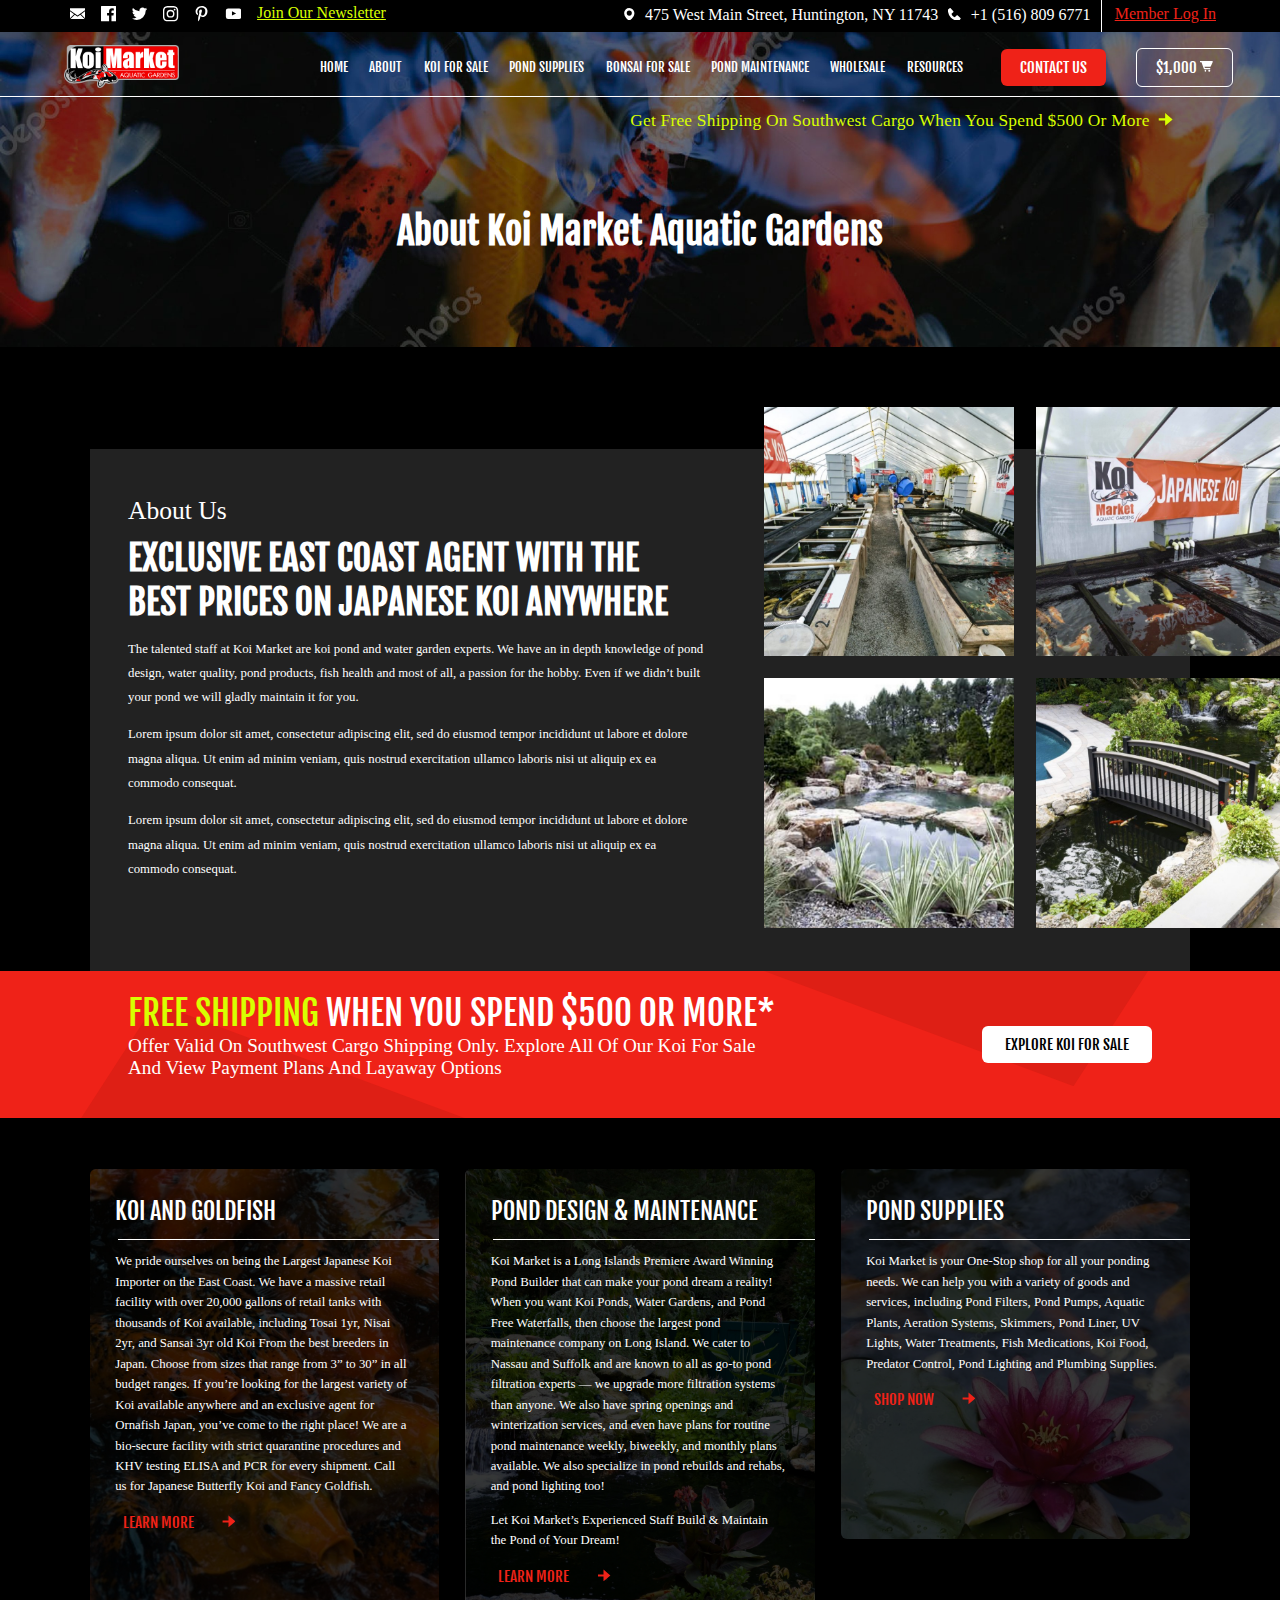
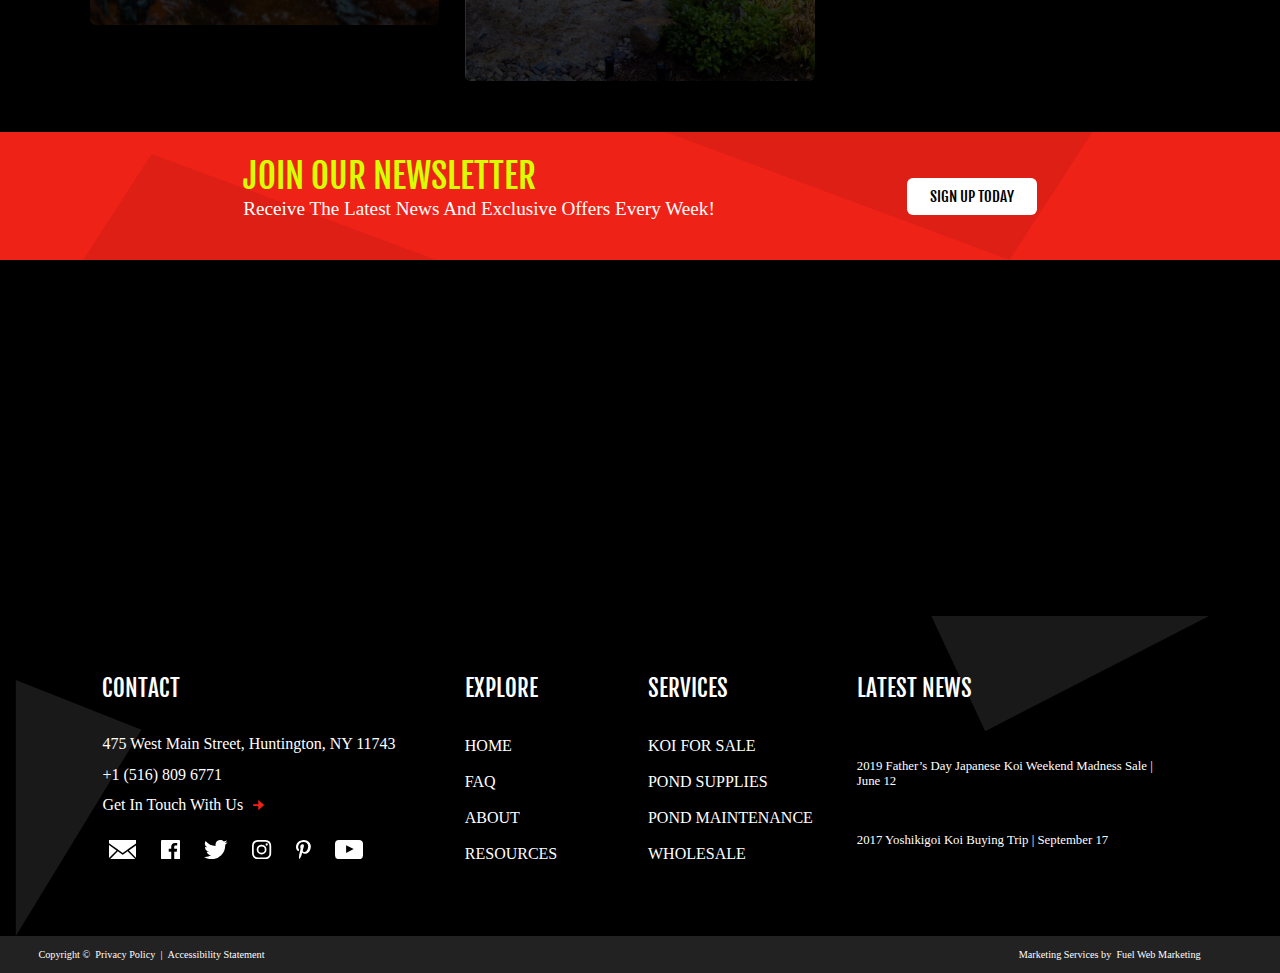
==== about.html @ 2dd3dc2b "internal updates" ====
<!DOCTYPE html>
<html lang="en">
<head>
    <link rel="preload" as="image" href="assets/images/titlebar-bg.jpg">
    <link rel="stylesheet" href="internal.css">
    <link rel="stylesheet" href="mobilestyles.css">
</head>
<nav class="mobile-nav">
        <a class="logo-left" href="/">
            <picture>
                <img src="/assets/images/logo.png" alt="Koi Market Logo" />
            </picture>
        </a>
        <div class="pull-right">
            <div class="phone">
                <a href="https://www.google.com/maps/place/Koi+Market+Aquatic+Gardens/@40.8718412,-73.4399225,15z/data=!4m2!3m1!1s0x0:0xfa8776bf7c275ee2?sa=X&ved=2ahUKEwjrl4WItu72AhVqrHIEHX--A7IQ_BJ6BAg2EAU"
                    aria-label="Click for directions">
                    <svg aria-hidden="true" data-prefix="fas" data-icon="map-marked" role="img"
                        xmlns="http://www.w3.org/2000/svg" viewBox="0 0 576 512"
                        style="width:7vw;position:relative;top:.5vw;right:1vw;">
                        <path fill="#fff"
                            d="M288 0c-69.59 0-126 56.41-126 126 0 56.26 82.35 158.8 113.9 196.02 6.39 7.54 17.82 7.54 24.2 0C331.65 284.8 414 182.26 414 126 414 56.41 357.59 0 288 0zM20.12 215.95A32.006 32.006 0 0 0 0 245.66v250.32c0 11.32 11.43 19.06 21.94 14.86L160 448V214.92c-8.84-15.98-16.07-31.54-21.25-46.42L20.12 215.95zM288 359.67c-14.07 0-27.38-6.18-36.51-16.96-19.66-23.2-40.57-49.62-59.49-76.72v182l192 64V266c-18.92 27.09-39.82 53.52-59.49 76.72-9.13 10.77-22.44 16.95-36.51 16.95zm266.06-198.51L416 224v288l139.88-55.95A31.996 31.996 0 0 0 576 426.34V176.02c0-11.32-11.43-19.06-21.94-14.86z"
                            class=""></path>
                    </svg>
                </a>
            </div>
            <div class="phone">
                <a href="mailto:sales@koimarket.com" style="padding-bottom:0;" aria-label="Email us today">
                    <svg aria-hidden="true" data-prefix="fas" data-icon="envelope" role="img"
                        xmlns="http://www.w3.org/2000/svg" viewBox="0 0 512 512"
                        style="width:8vw;position:relative;right:2vw;">
                        <path fill="#fff"
                            d="M502.3 190.8c3.9-3.1 9.7-.2 9.7 4.7V400c0 26.5-21.5 48-48 48H48c-26.5 0-48-21.5-48-48V195.6c0-5 5.7-7.8 9.7-4.7 22.4 17.4 52.1 39.5 154.1 113.6 21.1 15.4 56.7 47.8 92.2 47.6 35.7.3 72-32.8 92.3-47.6 102-74.1 131.6-96.3 154-113.7zM256 320c23.2.4 56.6-29.2 73.4-41.4 132.7-96.3 142.8-104.7 173.4-128.7 5.8-4.5 9.2-11.5 9.2-18.9v-19c0-26.5-21.5-48-48-48H48C21.5 64 0 85.5 0 112v19c0 7.4 3.4 14.3 9.2 18.9 30.6 23.9 40.7 32.4 173.4 128.7 16.8 12.2 50.2 41.8 73.4 41.4z"
                            class=""></path>
                    </svg>
                </a>
            </div>
            <div class="phone">
                <a href="tel:+1-516-809-6771" aria-label="Call Us Today">
                    <svg aria-hidden="true" data-prefix="fas" data-icon="phone" role="img"
                        xmlns="http://www.w3.org/2000/svg" viewBox="0 0 512 512" style="margin-top:1vw;width:6vw;">
                        <path fill="#fff"
                            d="M493.4 24.6l-104-24c-11.3-2.6-22.9 3.3-27.5 13.9l-48 112c-4.2 9.8-1.4 21.3 6.9 28l60.6 49.6c-36 76.7-98.9 140.5-177.2 177.2l-49.6-60.6c-6.8-8.3-18.2-11.1-28-6.9l-112 48C3.9 366.5-2 378.1.6 389.4l24 104C27.1 504.2 36.7 512 48 512c256.1 0 464-207.5 464-464 0-11.2-7.7-20.9-18.6-23.4z"
                            class=""></path>
                    </svg>
                </a>
            </div>
            <div onclick="mobileNav()" class="mobile-nav-btn">
                <div class="nav-dot" style="opacity:1;"></div>
                <div class="nav-dot" style="opacity:1;"></div>
                <div class="nav-dot" style="opacity:1;"></div>
                <svg aria-hidden="true" data-prefix="fas" data-icon="times" role="img" xmlns="http://www.w3.org/2000/svg"
                    viewBox="0 0 352 512" class="mobile-dotnav-close" style="opacity:0;">
                    <path fill="#fff"
                        d="M242.72 256l100.07-100.07c12.28-12.28 12.28-32.19 0-44.48l-22.24-22.24c-12.28-12.28-32.19-12.28-44.48 0L176 189.28 75.93 89.21c-12.28-12.28-32.19-12.28-44.48 0L9.21 111.45c-12.28 12.28-12.28 32.19 0 44.48L109.28 256 9.21 356.07c-12.28 12.28-12.28 32.19 0 44.48l22.24 22.24c12.28 12.28 32.2 12.28 44.48 0L176 322.72l100.07 100.07c12.28 12.28 32.2 12.28 44.48 0l22.24-22.24c12.28-12.28 12.28-32.19 0-44.48L242.72 256z">
                    </path>
                </svg>
            </div>
        </div>
        <div class="mobile-nav-screen" onclick="bodyFunctions()" style="display:none;"></div>
        <div class="mobile-nav" style="top: -220vw;">
            <a href="/">Home</a>
            <a href="/about/">About</a>
            <a href="/shop/">Koi For Sale</a>
            <a href="/pond/">Pond Supplies</a>
            <a href="/bonsai/">Bonsai For Sale</a>
            <a href="/pond/">Pond Maintenance</a>
            <a href="/wholesale/">Wholesale</a>
            <a href="/resources/">Resources</a>
            <a href="/contact/" style="border-bottom:0;">Contact</a>
        </div>
</nav>
<nav class="desktop-nav">
<div class="top-bar">
    <div class="left">
        <a href="mailto:sales@koimarket.com" aria-label="Email Us">
            <svg id="Group_19" data-name="Group 19" xmlns="http://www.w3.org/2000/svg" xmlns:xlink="http://www.w3.org/1999/xlink" viewBox="0 0 24.527 17.154">
                <path id="Path_109" data-name="Path 109" d="M53.45,18.476,60.2,25.317V13.7Z" transform="translate(-35.674 -9.144)"
                     />
                <path id="Path_110" data-name="Path 110" d="M0,25.316l6.748-6.841L0,13.7Z" transform="translate(0 -9.144)"
                     />
                <g id="Group_18" data-name="Group 18">
                    <g id="Group_17" data-name="Group 17" clip-path="url(#clip-path)">
                        <path id="Path_111" data-name="Path 111"
                            d="M14.56,33.307a.666.666,0,0,1-.788,0L9.777,30.48,2.85,37.5H25.464L18.55,30.48Z"
                            transform="translate(-1.902 -20.343)" />
                        <path id="Path_112" data-name="Path 112"
                            d="M0,0V2.887L7.7,8.354l.565.4.565.4,3.419,2.418,3.432-2.431.562-.4.565-.4,7.716-5.467V0Z"
                             />
                    </g>
                </g>
            </svg>
        </a>
        <a href="https://www.facebook.com/KoiMarketAquaticGardens" target="_blank" rel="noopener" aria-label="Follow us on Facebook">
            <svg xmlns="http://www.w3.org/2000/svg" xmlns:xlink="http://www.w3.org/1999/xlink" width="21.996" height="22.001"
                viewBox="0 0 21.996 22.001">
                <g id="Group_7" data-name="Group 7" clip-path="url(#clip-path)">
                    <path id="Path_102" data-name="Path 102"
                        d="M20.789,0H1.212A1.212,1.212,0,0,0,0,1.212V20.789A1.212,1.212,0,0,0,1.212,22H11.753v-8.52H8.87V10.167h2.868V7.711c0-2.84,1.732-4.388,4.26-4.388a22.8,22.8,0,0,1,2.561.133V6.423H16.8c-1.382,0-1.647.658-1.647,1.619v2.121h3.29l-.431,3.313h-2.84V22h5.609A1.212,1.212,0,0,0,22,20.784V1.212A1.212,1.212,0,0,0,20.789,0"
                        transform="translate(0 0)" />
                </g>
            </svg>
        </a>
        <a href="https://twitter.com/KoiMarket" target="_blank" rel="noopener" aria-label="Follow us on Twitter">
            <svg id="Group_10" data-name="Group 10" xmlns="http://www.w3.org/2000/svg" xmlns:xlink="http://www.w3.org/1999/xlink"
                width="22.545" height="18.309" viewBox="0 0 22.545 18.309">
                <g id="Group_9" data-name="Group 9" transform="translate(0 0)" clip-path="url(#clip-path)">
                    <path id="Path_103" data-name="Path 103"
                        d="M22.545,2.168A9.393,9.393,0,0,1,19.89,2.9,4.62,4.62,0,0,0,21.92.336a9.214,9.214,0,0,1-2.935,1.122A4.625,4.625,0,0,0,10.991,4.62a4.83,4.83,0,0,0,.118,1.056A13.149,13.149,0,0,1,1.576.871,4.624,4.624,0,0,0,3,7.024,4.627,4.627,0,0,1,.9,6.447v.062a4.625,4.625,0,0,0,3.711,4.53,4.711,4.711,0,0,1-2.087.08A4.62,4.62,0,0,0,6.84,14.328,9.28,9.28,0,0,1,1.1,16.3,9.434,9.434,0,0,1,0,16.231a13.04,13.04,0,0,0,7.1,2.078A13.052,13.052,0,0,0,20.254,5.159v-.6a9.379,9.379,0,0,0,2.291-2.39"
                        transform="translate(0 0)" />
                </g>
            </svg>
        </a>
        <a href="https://www.instagram.com/koimarketaquaticgardens/" target="_blank" rel="noopener">
            <svg xmlns="http://www.w3.org/2000/svg" xmlns:xlink="http://www.w3.org/1999/xlink" width="22.611" height="22.569"
                viewBox="0 0 22.611 22.569">
                <g id="Group_11" data-name="Group 11" clip-path="url(#clip-path)">
                    <path id="Path_104" data-name="Path 104"
                        d="M11.284,2.054c3.006,0,3.365,0,4.554.066a6.122,6.122,0,0,1,2.092.388,3.744,3.744,0,0,1,2.135,2.135,6.122,6.122,0,0,1,.388,2.092c.057,1.188.066,1.548.066,4.554s0,3.365-.066,4.554a6.122,6.122,0,0,1-.388,2.092A3.744,3.744,0,0,1,17.93,20.07a6.122,6.122,0,0,1-2.092.388c-1.188.057-1.543.066-4.554.066s-3.365,0-4.554-.066a6.122,6.122,0,0,1-2.092-.388A3.745,3.745,0,0,1,2.528,17.93a6.122,6.122,0,0,1-.388-2.092c-.057-1.188-.066-1.548-.066-4.554s0-3.365.066-4.554a6.122,6.122,0,0,1,.388-2.092A3.743,3.743,0,0,1,4.639,2.528a6.122,6.122,0,0,1,2.092-.388c1.188-.057,1.548-.066,4.554-.066m0-2.031c-3.058,0-3.441,0-4.643.066A8.277,8.277,0,0,0,3.905.634,5.726,5.726,0,0,0,.592,3.948,8.277,8.277,0,0,0,.066,6.684C.014,7.886,0,8.269,0,11.327s0,3.441.066,4.643a8.279,8.279,0,0,0,.568,2.693,5.726,5.726,0,0,0,3.313,3.313,8.277,8.277,0,0,0,2.736.525c1.2.052,1.586.066,4.643.066s3.441,0,4.643-.066a8.277,8.277,0,0,0,2.736-.525,5.726,5.726,0,0,0,3.313-3.313,8.277,8.277,0,0,0,.525-2.736c.052-1.2.066-1.586.066-4.643s0-3.441-.066-4.643a8.277,8.277,0,0,0-.525-2.736A5.726,5.726,0,0,0,18.706.592,8.277,8.277,0,0,0,15.97.066C14.768.014,14.385,0,11.327,0Z"
                        transform="translate(0 0)" />
                    <path id="Path_105" data-name="Path 105"
                        d="M17.4,11.62A5.784,5.784,0,1,0,23.188,17.4,5.784,5.784,0,0,0,17.4,11.62Zm0,9.538A3.754,3.754,0,1,1,21.158,17.4,3.753,3.753,0,0,1,17.4,21.158"
                        transform="translate(-6.12 -6.12)" />
                    <path id="Path_106" data-name="Path 106"
                        d="M35.034,8.28A1.354,1.354,0,1,1,33.68,9.634,1.353,1.353,0,0,1,35.034,8.28"
                        transform="translate(-17.738 -4.361)" />
                </g>
            </svg>
        </a>
        <a href="https://www.pinterest.com/KoiMarket/" target="_blank" rel="noopener" aria-label="Follow us on Pinterest">
            <svg id="Group_14" data-name="Group 14" xmlns="http://www.w3.org/2000/svg" xmlns:xlink="http://www.w3.org/1999/xlink"
                width="17.428" height="22.525" viewBox="0 0 17.428 22.525">
                <g id="Group_13" data-name="Group 13" transform="translate(0 0)" clip-path="url(#clip-path)">
                    <path id="Path_107" data-name="Path 107"
                        d="M17.428,7.412c0,5.079-2.84,8.87-6.982,8.87a3.672,3.672,0,0,1-3.162-1.614s-.753,2.982-.909,3.559a13.993,13.993,0,0,1-2.334,4.236.175.175,0,0,1-.3-.076,14.068,14.068,0,0,1,.043-4.918c.246-1.051,1.661-7.053,1.661-7.053a5,5,0,0,1-.412-2.05c0-1.893,1.112-3.346,2.494-3.346A1.731,1.731,0,0,1,9.273,6.963c0,1.183-.753,2.954-1.141,4.591a2,2,0,0,0,2.04,2.494c2.452,0,4.1-3.148,4.1-6.882,0-2.84-1.893-4.956-5.382-4.956a6.129,6.129,0,0,0-6.376,6.2,3.735,3.735,0,0,0,.857,2.537.63.63,0,0,1,.185.724c-.062.237-.2.809-.265,1.037a.473.473,0,0,1-.569.353.522.522,0,0,1-.08-.027C.843,12.288,0,10.309,0,8.085,0,4.407,3.1,0,9.249,0c4.932,0,8.179,3.574,8.179,7.412"
                        transform="translate(0 0)" />
                </g>
            </svg>
        </a>
        <a href="https://www.youtube.com/channel/UCnulz6Gg7Rbqk5rPItj8Qbw?" target="_blank" rel="noopener" aria-label="Follow us on Youtube">
            <svg id="Group_16" data-name="Group 16" xmlns="http://www.w3.org/2000/svg" xmlns:xlink="http://www.w3.org/1999/xlink"
                width="22.531" height="15.431" viewBox="0 0 22.531 15.431">
                <g id="Group_15" data-name="Group 15" transform="translate(0 0)" clip-path="url(#clip-path)">
                    <path id="Path_108" data-name="Path 108"
                        d="M22.531,12.212a3.228,3.228,0,0,1-3.219,3.219H3.219A3.228,3.228,0,0,1,0,12.212V3.219A3.228,3.228,0,0,1,3.219,0H19.312a3.228,3.228,0,0,1,3.219,3.219ZM8.937,10.47l6.092-3.152L8.937,4.165Z"
                        transform="translate(0 0)" />
                </g>
            </svg>
        </a>
        <a class="green" href="/newsletter/">Join our newsletter</a>
    </div>
    <div class="right">
        <a href="https://www.google.com/maps/place/Koi+Market+Aquatic+Gardens/@40.8718412,-73.4399225,15z/data=!4m2!3m1!1s0x0:0xfa8776bf7c275ee2?sa=X&ved=2ahUKEwjrl4WItu72AhVqrHIEHX--A7IQ_BJ6BAg2EAU"
            target="_blank" rel="noopener"><svg xmlns="http://www.w3.org/2000/svg" width="16" height="20" viewBox="0 0 16 20">
                <path id="bxs-map"
                    d="M12,2A8.008,8.008,0,0,0,4,9.995C3.971,16.44,11.7,21.784,12,22c0,0,8.029-5.56,8-12A8.009,8.009,0,0,0,12,2Zm0,12a4,4,0,1,1,4-4A4,4,0,0,1,12,14Z"
                    transform="translate(-4 -2)" />
            </svg>
            475 West Main Street, Huntington, NY 11743
        </a>
        <a href="tel:+1-516-809-6771"><svg xmlns="http://www.w3.org/2000/svg" width="20.199" height="20.199"
                viewBox="0 0 20.199 20.199">
                <path id="bxs-phone"
                    d="M22.828,19.008l-4.609-4.191a1.135,1.135,0,0,0-1.577.049l-2.713,2.79a6.509,6.509,0,0,1-3.318-1.882,6.478,6.478,0,0,1-1.882-3.318l2.788-2.714a1.134,1.134,0,0,0,.049-1.577L7.376,3.557a1.134,1.134,0,0,0-1.577-.1l-2.46,2.11a1.134,1.134,0,0,0-.329.736A17.124,17.124,0,0,0,7.875,18.511a17.169,17.169,0,0,0,11.8,4.873c.229,0,.37-.007.407-.009a1.125,1.125,0,0,0,.735-.33l2.109-2.462a1.13,1.13,0,0,0-.1-1.576Z"
                    transform="translate(-3 -3.185)" />
            </svg>
            +1 (516) 809 6771</a>
        <div class="login"><a href="/members/">Member Log In</a></div>
    </div>
</div>
<div class="nav-bar">
    <a href="/"><img src="assets/images/logo.png" alt="Koi Market Logo"></a>
    <div class="links">
        <a href="/">Home</a>
        <a href="/about/">About</a>
        <a href="/shop/">Koi for Sale</a>
        <a href="/supplies/">Pond Supplies</a>
        <a href="/bonsai/">Bonsai for Sale</a>
        <a href="/maintenance/">Pond Maintenance</a>
        <a href="/wholesale/">Wholesale</a>
        <a href="/resources/">Resources</a>
    </div>
    <div class="buttons">
        <a class="button red" href="/contact/">Contact Us</a>
        <a class="button clear" href="/cart/">$1,000
            <svg xmlns="http://www.w3.org/2000/svg" width="24.828" height="21" viewBox="0 0 24.828 21">
                <g id="bxs-cart-alt" transform="translate(-2 -4)">
                    <path id="Path_101" data-name="Path 101"
                        d="M25.586,4H2V6.483H4.855L9.226,18.5a2.488,2.488,0,0,0,2.332,1.635h10.3V17.655h-10.3l-.9-2.483H21.862A1.24,1.24,0,0,0,23,14.42L26.726,5.73A1.239,1.239,0,0,0,25.586,4Z"
                        transform="translate(0 0)" />
                    <ellipse id="Ellipse_1" data-name="Ellipse 1" cx="1.5" cy="2" rx="1.5" ry="2" transform="translate(11 21)"
                        />
                    <circle id="Ellipse_2" data-name="Ellipse 2" cx="2" cy="2" r="2" transform="translate(18 21)" />
                </g>
            </svg>
        </a>
    </div>
</div>
<a class="green free-shipping" href="/shop/">Get Free Shipping on Southwest Cargo When You Spend
    $500 or more <svg xmlns="http://www.w3.org/2000/svg" width="23.344" height="21.548" viewBox="0 0 23.344 21.548">
        <path id="bxs-right-arrow-alt" d="M29.344,16.774,16.774,6v8.978H6V18.57H16.774v8.978Z"
            transform="translate(-6 -6)" />
    </svg>
</a>
</nav>
<body>
<main>
<section class="titlebar">
    <h1 class="titlebar-header">About Koi Market Aquatic Gardens</h1>
</section>
<section class="about-section-one">
    <div class="left">
        <p class="subtitle">about us</p>
        <h2 class="title">Exclusive East Coast Agent With The Best Prices on Japanese Koi Anywhere</h2>
        <p>The talented staff at Koi Market are koi pond and water garden experts. We have an in depth knowledge of pond design,
        water quality, pond products, fish health and most of all, a passion for the hobby. Even if we didn’t built your pond we
        will gladly maintain it for you.</p>
        <p>Lorem ipsum dolor sit amet, consectetur adipiscing elit, sed do eiusmod tempor incididunt ut labore et dolore magna
        aliqua. Ut enim ad minim veniam, quis nostrud exercitation ullamco laboris nisi ut aliquip ex ea commodo consequat.</p>
        <p>Lorem ipsum dolor sit amet, consectetur adipiscing elit, sed do eiusmod tempor incididunt ut labore et dolore magna
        aliqua. Ut enim ad minim veniam, quis nostrud exercitation ullamco laboris nisi ut aliquip ex ea commodo consequat.</p>
    </div>
    <div class="right">
        <picture>
            <source srcset="assets/images/aboutpg-image1.webp">
            <img srcset="assets/images/aboutpg-image1.jpg" alt="koi ponds located at koi market">
        </picture>
        <picture>
            <source srcset="assets/images/aboutpg-image2.webp">
            <img srcset="assets/images/aboutpg-image2.jpg" alt="japanese koi in ponds located at koi market">
        </picture>
        <picture>
            <source srcset="assets/images/aboutpg-image3.webp">
            <img srcset="assets/images/aboutpg-image3.jpg" alt="outdoor koi pond in huntington new york">
        </picture>
        <picture>
            <source srcset="assets/images/aboutpg-image4.webp">
            <img srcset="assets/images/aboutpg-image4.jpg" alt="pedestrian bridge over outdoor koi pond">
        </picture>
    </div>
</section>
<section class="section-free-shipping">
    <svg class="bg-1" xmlns="http://www.w3.org/2000/svg" width="520.039" height="156" viewBox="0 0 520.039 156">
        <path id="Path_189" data-name="Path 189" d="M100.889,0,0,156H520.039Z" fill="#de1f15" />
    </svg>
    <div class="left">
        <p class="title"><span class="green">free shipping</span> when you spend $500 or more*</p>
        <p>Offer Valid on Southwest Cargo Shipping Only. Explore all of our Koi For sale <br>and View Payment Plans and
            layaway options</p>
    </div>
    <div class="right">
        <svg class="bg-2" xmlns="http://www.w3.org/2000/svg" width="520.039" height="156" viewBox="0 0 520.039 156">
            <path id="Path_197" data-name="Path 197" d="M419.15,156,520.039,0H0Z" fill="#de1f15" />
        </svg>

        <a class="button white" href="/shop/">Explore koi for sale</a>
    </div>
</section>

<div class="about-section-two">
    <div class="boxes">
        <div class="box">
            <picture>
                <source media="(max-width: 850px)" srcset="assets/images/aboutpg-box1.webp">
                <img srcset="assets/images/aboutpg-box1.jpg" alt="Orange fish in water">
            </picture>
            <p class="title">Koi and goldfish</p>
            <div class="text-box">
                <p>We pride ourselves on being the Largest Japanese Koi Importer on the East Coast. We have a massive retail facility with
                over 20,000 gallons of retail tanks with thousands of Koi available, including Tosai 1yr, Nisai 2yr, and Sansai 3yr old
                Koi From the best breeders in Japan. Choose from sizes that range from 3” to 30” in all budget ranges. If you’re looking
                for the largest variety of Koi available anywhere and an exclusive agent for Ornafish Japan, you’ve come to the right
                place! We are a bio-secure facility with strict quarantine procedures and KHV testing ELISA and PCR for every shipment.
                Call us for Japanese Butterfly Koi and Fancy Goldfish.</p>
                <a href="/shop/" class="button">Learn more <svg
                        xmlns="http://www.w3.org/2000/svg" width="23.344" height="21.548" viewBox="0 0 23.344 21.548">
                        <path id="bxs-right-arrow-alt" d="M29.344,16.774,16.774,6v8.978H6V18.57H16.774v8.978Z"
                            transform="translate(-6 -6)" />
                    </svg>
                </a>
            </div>
        </div>
        <div class="box">
            <picture>
                <source media="(max-width: 850px)" srcset="assets/images/aboutpg-box2.webp">
                <img srcset="assets/images/aboutpg-box2.jpg" alt="Landscape image of rock, pond, and trees">
            </picture>
            <p class="title">Pond design & maintenance</p>
            <div class="text-box">
                <p>Koi Market is a Long Islands Premiere Award Winning Pond Builder that can make your pond dream a reality! When you want
                Koi Ponds, Water Gardens, and Pond Free Waterfalls, then choose the largest pond maintenance company on Long Island. We
                cater to Nassau and Suffolk and are known to all as go-to pond filtration experts — we upgrade more filtration systems
                than anyone. We also have spring openings and winterization services, and even have plans for routine pond maintenance
                weekly, biweekly, and monthly plans available. We also specialize in pond rebuilds and rehabs, and pond lighting too!</p>
                <p>Let Koi Market’s Experienced Staff Build & Maintain the Pond of Your Dream!</p>
                <a href="/shop/" class="button">Learn more <svg
                        xmlns="http://www.w3.org/2000/svg" width="23.344" height="21.548" viewBox="0 0 23.344 21.548">
                        <path id="bxs-right-arrow-alt" d="M29.344,16.774,16.774,6v8.978H6V18.57H16.774v8.978Z"
                            transform="translate(-6 -6)" />
                    </svg>
                </a>
            </div>
        </div>
        <div class="box">
            <picture>
                <source media="(max-width: 850px)" srcset="assets/images/aboutpg-box3.webp">
                <img srcset="assets/images/aboutpg-box3.jpg" alt="Pink lotus flower in a koi pond">
            </picture>
            <p class="title">Pond supplies</p>
            <div class="text-box">
                <p>Koi Market is your One-Stop shop for all your ponding needs. We can help you with a variety of goods and services,
                including Pond Filters, Pond Pumps, Aquatic Plants, Aeration Systems, Skimmers, Pond Liner, UV Lights, Water Treatments,
                Fish Medications, Koi Food, Predator Control, Pond Lighting and Plumbing Supplies.</p>
                <a class="button" href="/shop/">Shop Now <svg
                        xmlns="http://www.w3.org/2000/svg" width="23.344" height="21.548" viewBox="0 0 23.344 21.548">
                        <path id="bxs-right-arrow-alt" d="M29.344,16.774,16.774,6v8.978H6V18.57H16.774v8.978Z"
                            transform="translate(-6 -6)" />
                    </svg>
                </a>
            </div>
        </div>
    </div>
    </div>
</div>
</div>
</main>
</body>
<footer>
    <div class="newsletter-section">
        <div class="left">
            <svg class="bg-1" xmlns="http://www.w3.org/2000/svg" width="520.039" height="156" viewBox="0 0 520.039 156">
                <path id="Path_204" data-name="Path 204" d="M100.889,0,0,156H520.039Z" fill="#de1f15" />
            </svg>

            <p class="green">Join our newsletter</p>
            <p>Receive the latest news and exclusive offers every week!</p>
        </div>
        <svg class="bg-2" xmlns="http://www.w3.org/2000/svg" width="520.039" height="156" viewBox="0 0 520.039 156">
            <path id="Path_205" data-name="Path 205" d="M419.15,156,520.039,0H0Z" fill="#de1f15" />
        </svg>
        <a class="button white" href="/contact/">Sign up today</a>
    </div>
    <div class="map">
        <iframe
            src="https://www.google.com/maps/embed?pb=!1m14!1m8!1m3!1d12068.006015254874!2d-73.4399225!3d40.8718412!3m2!1i1024!2i768!4f13.1!3m3!1m2!1s0x0%3A0xfa8776bf7c275ee2!2sKoi%20Market%20Aquatic%20Gardens!5e0!3m2!1sen!2sus!4v1649680410683!5m2!1sen!2sus"
            style="border:0;" allowfullscreen="" loading="lazy" referrerpolicy="no-referrer-when-downgrade"></iframe>
    </div>
    </div>
    <div class="top">
            <svg class="bg-1" xmlns="http://www.w3.org/2000/svg" width="209.389" height="426.395" viewBox="0 0 209.389 426.395">
                <path id="Path_207" data-name="Path 207" d="M343.673,209.389,426.395,0H0Z"
                    transform="translate(0 426.395) rotate(-90)" fill="#fff" opacity="0.097" />
            </svg>
        <div class="col1">
            <p class="title">CONTACT</p>
            <a href="https://www.google.com/maps/place/Koi+Market+Aquatic+Gardens/@40.8718412,-73.4399225,15z/data=!4m2!3m1!1s0x0:0xfa8776bf7c275ee2?sa=X&ved=2ahUKEwjrl4WItu72AhVqrHIEHX--A7IQ_BJ6BAg2EAU"
                target="_blank" rel="noopener">475 West Main Street, Huntington, NY 11743</a>
            <a href="tel:+1-516-809-6771">+1 (516) 809 6771</a>
            <a href="/contact/">Get In Touch With Us <svg xmlns="http://www.w3.org/2000/svg"
                    width="23.344" height="21.548" viewBox="0 0 23.344 21.548">
                    <path id="bxs-right-arrow-alt" d="M29.344,16.774,16.774,6v8.978H6V18.57H16.774v8.978Z"
                        transform="translate(-6 -6)" fill="#ef2218" />
                </svg>
            </a>
            <div class="social-links">
                <a href="mailto:sales@koimarket.com" aria-label="Email Us" target="_blank" rel="noopener">
                    <svg id="Group_19" data-name="Group 19" xmlns="http://www.w3.org/2000/svg"
                        xmlns:xlink="http://www.w3.org/1999/xlink" viewBox="0 0 24.527 17.154">
                        <path id="Path_109" data-name="Path 109" d="M53.45,18.476,60.2,25.317V13.7Z"
                            transform="translate(-35.674 -9.144)" />
                        <path id="Path_110" data-name="Path 110" d="M0,25.316l6.748-6.841L0,13.7Z"
                            transform="translate(0 -9.144)" />
                        <g id="Group_18" data-name="Group 18">
                            <g id="Group_17" data-name="Group 17" clip-path="url(#clip-path)">
                                <path id="Path_111" data-name="Path 111"
                                    d="M14.56,33.307a.666.666,0,0,1-.788,0L9.777,30.48,2.85,37.5H25.464L18.55,30.48Z"
                                    transform="translate(-1.902 -20.343)" />
                                <path id="Path_112" data-name="Path 112"
                                    d="M0,0V2.887L7.7,8.354l.565.4.565.4,3.419,2.418,3.432-2.431.562-.4.565-.4,7.716-5.467V0Z" />
                            </g>
                        </g>
                    </svg>
                </a>
                <a href="https://www.facebook.com/KoiMarketAquaticGardens" target="_blank" rel="noopener"
                    aria-label="Follow us on Facebook">
                    <svg id="Group_8" data-name="Group 8" xmlns="http://www.w3.org/2000/svg"
                        xmlns:xlink="http://www.w3.org/1999/xlink" viewBox="0 0 21.996 22.001">
                        <g id="Group_7" data-name="Group 7" transform="translate(0 0)" clip-path="url(#clip-path)">
                            <path id="Path_102" data-name="Path 102"
                                d="M20.789,0H1.212A1.212,1.212,0,0,0,0,1.212V20.789A1.212,1.212,0,0,0,1.212,22H11.753v-8.52H8.87V10.167h2.868V7.711c0-2.84,1.732-4.388,4.26-4.388a22.8,22.8,0,0,1,2.561.133V6.423H16.8c-1.382,0-1.647.658-1.647,1.619v2.121h3.29l-.431,3.313h-2.84V22h5.609A1.212,1.212,0,0,0,22,20.784V1.212A1.212,1.212,0,0,0,20.789,0"
                                transform="translate(0 0)" />
                        </g>
                    </svg>
                </a>
                <a href="https://twitter.com/KoiMarket" target="_blank" rel="noopener"
                    aria-label="Follow us on Twitter">
                    <svg id="Group_10" data-name="Group 10" xmlns="http://www.w3.org/2000/svg"
                        xmlns:xlink="http://www.w3.org/1999/xlink" viewBox="0 0 22.545 18.309">
                        <g id="Group_9" data-name="Group 9" transform="translate(0 0)" clip-path="url(#clip-path)">
                            <path id="Path_103" data-name="Path 103"
                                d="M22.545,2.168A9.393,9.393,0,0,1,19.89,2.9,4.62,4.62,0,0,0,21.92.336a9.214,9.214,0,0,1-2.935,1.122A4.625,4.625,0,0,0,10.991,4.62a4.83,4.83,0,0,0,.118,1.056A13.149,13.149,0,0,1,1.576.871,4.624,4.624,0,0,0,3,7.024,4.627,4.627,0,0,1,.9,6.447v.062a4.625,4.625,0,0,0,3.711,4.53,4.711,4.711,0,0,1-2.087.08A4.62,4.62,0,0,0,6.84,14.328,9.28,9.28,0,0,1,1.1,16.3,9.434,9.434,0,0,1,0,16.231a13.04,13.04,0,0,0,7.1,2.078A13.052,13.052,0,0,0,20.254,5.159v-.6a9.379,9.379,0,0,0,2.291-2.39"
                                transform="translate(0 0)" />
                        </g>
                    </svg>
                </a>
                <a href="https://www.instagram.com/koimarketaquaticgardens/" target="_blank" rel="noopener">
                    <svg id="Group_12" data-name="Group 12" xmlns="http://www.w3.org/2000/svg"
                        xmlns:xlink="http://www.w3.org/1999/xlink" viewBox="0 0 22.611 22.569">
                        <g id="Group_11" data-name="Group 11" transform="translate(0 0)" clip-path="url(#clip-path)">
                            <path id="Path_104" data-name="Path 104"
                                d="M11.284,2.054c3.006,0,3.365,0,4.554.066a6.122,6.122,0,0,1,2.092.388,3.744,3.744,0,0,1,2.135,2.135,6.122,6.122,0,0,1,.388,2.092c.057,1.188.066,1.548.066,4.554s0,3.365-.066,4.554a6.122,6.122,0,0,1-.388,2.092A3.744,3.744,0,0,1,17.93,20.07a6.122,6.122,0,0,1-2.092.388c-1.188.057-1.543.066-4.554.066s-3.365,0-4.554-.066a6.122,6.122,0,0,1-2.092-.388A3.745,3.745,0,0,1,2.528,17.93a6.122,6.122,0,0,1-.388-2.092c-.057-1.188-.066-1.548-.066-4.554s0-3.365.066-4.554a6.122,6.122,0,0,1,.388-2.092A3.743,3.743,0,0,1,4.639,2.528a6.122,6.122,0,0,1,2.092-.388c1.188-.057,1.548-.066,4.554-.066m0-2.031c-3.058,0-3.441,0-4.643.066A8.277,8.277,0,0,0,3.905.634,5.726,5.726,0,0,0,.592,3.948,8.277,8.277,0,0,0,.066,6.684C.014,7.886,0,8.269,0,11.327s0,3.441.066,4.643a8.279,8.279,0,0,0,.568,2.693,5.726,5.726,0,0,0,3.313,3.313,8.277,8.277,0,0,0,2.736.525c1.2.052,1.586.066,4.643.066s3.441,0,4.643-.066a8.277,8.277,0,0,0,2.736-.525,5.726,5.726,0,0,0,3.313-3.313,8.277,8.277,0,0,0,.525-2.736c.052-1.2.066-1.586.066-4.643s0-3.441-.066-4.643a8.277,8.277,0,0,0-.525-2.736A5.726,5.726,0,0,0,18.706.592,8.277,8.277,0,0,0,15.97.066C14.768.014,14.385,0,11.327,0Z"
                                transform="translate(0 0)" />
                            <path id="Path_105" data-name="Path 105"
                                d="M17.4,11.62A5.784,5.784,0,1,0,23.188,17.4,5.784,5.784,0,0,0,17.4,11.62Zm0,9.538A3.754,3.754,0,1,1,21.158,17.4,3.753,3.753,0,0,1,17.4,21.158"
                                transform="translate(-6.12 -6.12)" />
                            <path id="Path_106" data-name="Path 106"
                                d="M35.034,8.28A1.354,1.354,0,1,1,33.68,9.634,1.353,1.353,0,0,1,35.034,8.28"
                                transform="translate(-17.738 -4.361)" />
                        </g>
                    </svg>
                </a>
                <a href="https://www.pinterest.com/KoiMarket/" target="_blank" rel="noopener"
                    aria-label="Follow us on Pinterest">
                    <svg id="Group_14" data-name="Group 14" xmlns="http://www.w3.org/2000/svg"
                        xmlns:xlink="http://www.w3.org/1999/xlink" viewBox="0 0 17.428 22.525">
                        <g id="Group_13" data-name="Group 13" transform="translate(0 0)" clip-path="url(#clip-path)">
                            <path id="Path_107" data-name="Path 107"
                                d="M17.428,7.412c0,5.079-2.84,8.87-6.982,8.87a3.672,3.672,0,0,1-3.162-1.614s-.753,2.982-.909,3.559a13.993,13.993,0,0,1-2.334,4.236.175.175,0,0,1-.3-.076,14.068,14.068,0,0,1,.043-4.918c.246-1.051,1.661-7.053,1.661-7.053a5,5,0,0,1-.412-2.05c0-1.893,1.112-3.346,2.494-3.346A1.731,1.731,0,0,1,9.273,6.963c0,1.183-.753,2.954-1.141,4.591a2,2,0,0,0,2.04,2.494c2.452,0,4.1-3.148,4.1-6.882,0-2.84-1.893-4.956-5.382-4.956a6.129,6.129,0,0,0-6.376,6.2,3.735,3.735,0,0,0,.857,2.537.63.63,0,0,1,.185.724c-.062.237-.2.809-.265,1.037a.473.473,0,0,1-.569.353.522.522,0,0,1-.08-.027C.843,12.288,0,10.309,0,8.085,0,4.407,3.1,0,9.249,0c4.932,0,8.179,3.574,8.179,7.412"
                                transform="translate(0 0)" />
                        </g>
                    </svg>
                </a>
                <a href="https://www.youtube.com/channel/UCnulz6Gg7Rbqk5rPItj8Qbw?" target="_blank" rel="noopener"
                    aria-label="Follow us on Youtube">
                    <svg id="Group_16" data-name="Group 16" xmlns="http://www.w3.org/2000/svg"
                        xmlns:xlink="http://www.w3.org/1999/xlink" viewBox="0 0 22.531 15.431">
                        <g id="Group_15" data-name="Group 15" transform="translate(0 0)" clip-path="url(#clip-path)">
                            <path id="Path_108" data-name="Path 108"
                                d="M22.531,12.212a3.228,3.228,0,0,1-3.219,3.219H3.219A3.228,3.228,0,0,1,0,12.212V3.219A3.228,3.228,0,0,1,3.219,0H19.312a3.228,3.228,0,0,1,3.219,3.219ZM8.937,10.47l6.092-3.152L8.937,4.165Z"
                                transform="translate(0 0)" />
                        </g>
                    </svg>
                </a>
            </div>
        </div>
        <div class="col2">
            <p class="title">Explore</p>
            <a href="/home/">home</a>
            <a href="/faq/">Faq</a>
            <a href="/about/">About</a>
            <a href="/resources/">Resources</a>
        </div>
        <div class="col3">
            <p class="title">Services</p>
            <a href="/shop/">koi for sale</a>
            <a href="/supplies/">pond supplies</a>
            <a href="/maintenance/">pond maintenance</a>
            <a href="/wholesale/">wholesale</a>
        </div>
        <svg class="bg-2" xmlns="http://www.w3.org/2000/svg" width="426.395" height="176.798"
            viewBox="0 0 426.395 176.798">
            <path id="Path_208" data-name="Path 208" d="M343.673,0l82.722,176.8H0Z"
                transform="translate(426.395 176.798) rotate(180)" fill="#fff" opacity="0.097" />
        </svg>

        <div class="col4">
            <p class="title">latest news</p>
            <img />
            <p>2019 Father’s Day Japanese Koi Weekend Madness Sale | June 12</p>
            <img />
            <p>2017 Yoshikigoi Koi Buying Trip | September 17</p>
        </div>
    </div>
    <div class="copyright">Copyright © <a href="/privacy-policy/">Privacy Policy</a> | <a
            href="/accessibility-statement/">Accessibility Statement</a><span>Marketing Services by <a
                href="https://www.fuelwebmarketing.com/" style="text-decoration:none;" target="_blank"
                rel="noopener">Fuel Web Marketing</a></span>
    </div>
</footer>

</html>
</html>
---- internal.css ----
body {
    margin:0;
    background-color: #000;
}
nav.mobile-nav {
    display: none;
}
@font-face{
	font-family:'Fjalla One';
	font-display:swap;
	src:url('assets/fonts/Fjalla_One/FjallaOne-Regular.ttf');
	font-weight: 400;
}
@font-face{
	font-family:'Karla';
	font-display:swap;
	src:url('assets/fonts/Karla/Static/Karla-Regular.ttf');
	font-weight: 400;
}
@font-face{
	font-family:'Karla';
	font-display:swap;
	src:url('assets/fonts/Karla/Static/Karla-Bold.ttf');
	font-weight: 700;
}
@font-face{
	font-family:'Karla';
	font-display:swap;
	src:url('assets/fonts/Karla/Static/Karla-Medium.ttf');
	font-weight: 500;
}
.green {
    color:#D8FF00;
    transition: .5s;
}

.button {
    font-family: 'Fjalla One';
    font-size: 1.2vw;
    padding: .7vw 1.8vw;
    text-decoration: none;
    text-transform: uppercase;
}

.red {
    background-color: #EF2218;
    color: #fff;
    border-radius: 6px;
    transition: .5s;
}

.red:hover {
    background-color: #D8FF00;
    color: #000;
}

.red svg {
    position: relative;
    left: .8vw;
    transition: .5s;
}

.aqua {
    background-color: #00ABB8;
    color: #fff;
    border-radius: 6px;
    transition: .5s;
}
.aqua:hover {
    background-color:#fff;
    color: #000;
}

.white {
    background-color: #FFFFFF;
    color: #000;
    border-radius: 6px;
    transition: .5s;
}

.white svg {
    fill: #000;
}

.white:hover {
    background-color: #D8FF00;
}

.clear {
    background-color: transparent;
    border-radius: 6px;
    border: 1px solid #fff;
    color: #fff;
    transition: .5s;
}

.clear:hover {
    background-color: #00ABB8;
}

.button.clear:hover svg {
    fill:#fff;
}

.clear svg, .button svg {
    height: 1vw;
    width: 1vw;
    transition: .5s;
}
.bold {
    font-weight: 700;
}

p {
    font-family: 'Karla';
    font-size: 1vw;
    color: #fff;
}
a {
    transition: .5s;
    color: #fff;
    font-family: 'Karla';
}

h1, .subtitle {
    font-family: 'Karla';
    text-transform: capitalize;
    font-size: 2vw;
    color: #fff;
}
h2, .title {
    font-family: 'Fjalla One';
    text-transform: uppercase;
    font-size: 2.7vw;
    color: #fff;
}
svg {
    fill: #fff;
}

.top-bar{
    background:black;
    color:#fff;
    display:flex;
    justify-content:space-between;
    padding:.5vw 5vw 0;
    font-family: 'Karla';
    height: 2vw;
    position: relative;
}
.top-bar svg:hover {
    fill: #EF2218;
}

.top-bar a {
    color:#fff;
    text-decoration:none;
    text-transform: capitalize;
    transition: .5s;
}

.top-bar .right a:hover {
    color:#EF2218;
}

.top-bar .right a:hover svg {
    fill: #EF2218;
}

.top-bar .left a.green {
    text-decoration: underline;
    color:#D8FF00;
    padding-left: .5vw;
    font-weight: 500;
    position: relative;
    top:-.3vw;
    transition: .5s;
}

.top-bar .left a.green:hover {
    color: #EF2218;
}

.top-bar svg {
    padding: 0 .46vw;
    height:1.2vw;
    width:1.2vw;
    transition: .5s;
}

.top-bar .right svg {
    height: 1vw;
    width: 1vw;
}
.top-bar .right .login {
    border-left: solid 1px #fff;
    display: inline-block;
    height: 2.5vw;
    top: -.5vw;
    position: relative;
    margin-left:.5vw;
}

.top-bar .right .login a {
    color:#EF2218;
    text-decoration: underline;
    font-weight: 500;
    padding-left: 1vw;
    top: .4vw;
    position: relative;
    transition: .5s;
}
.top-bar .right .login a:hover {
    color: #fff;
}

.nav-bar {
    padding: 1vw 5vw;
    border-bottom: 1px solid #fff;
    position: relative;
    height: 3vw;
}
.nav-bar img {
    height: auto;
    width: 9vw;
    display: inline-block;
}

.nav-bar .links {
    display: inline-block;
    vertical-align: top;
    margin-left: 10vw;
    padding-top:1vw;
}

.nav-bar .links a {
    font-family: 'Fjalla One';
    color: #fff;
    font-size: 1vw;
    text-decoration: none;
    padding: 0 .68vw;
    text-transform: uppercase;
    transition: .5s;
}

.nav-bar .links a:hover {
    color: #EF2218;
}

.nav-bar .buttons {
    display: inline-block;
    vertical-align: top;
    margin-left: 2vw;
    margin-top:1vw;
}

.nav-bar .buttons .button {
    padding: .7vw 1.5vw;
}

.nav-bar .buttons .button.clear {
    position: relative;
    left: 2vw;
}
nav .green.free-shipping {
    text-decoration: none;
    font-size: 1.36vw;
    font-family: 'Karla';
    text-transform: capitalize;
    letter-spacing: .017vw;
    position: absolute;
    right: 8vw;
    margin-top: 1vw;
    transition: .5s;
}
nav .green.free-shipping svg {
    height: 1vw;
    transition: .5s;
    fill: #D8FF00;
}

nav .green.free-shipping:hover {
    color: #fff;
}

nav .green.free-shipping:hover svg {
    fill: #fff;
}

a .green:hover {
    color: #fff;
}

.button:hover svg,
.button.red:hover svg {
    fill:#000;
}

a:hover {
    cursor: pointer;
}


                                                        /*INTERNAL PAGES*/

                /**************************
                          GENERAL
                ***************************/

.titlebar {
    background-image: url('assets/images/titlebar-bg.jpg');
    background-size: 102%;
    height: 16.5vw;
    padding: 7vw 7.6vw 2vw;
    margin-top: -6vw;
    overflow: hidden;
    background-repeat: no-repeat;
    display: flex;
    align-items: center;
    justify-content: center;
}

.titlebar .titlebar-header {
    font-family: 'Fjalla One';
    font-size: 2.9vw;
    padding-top: 2.4vw;
}

.title, .subtitle {
    margin:0;
    padding:0;
}
.section-free-shipping {
    background-color: #EF2218;
    padding: 1vw 10vw;
    display: flex;
    justify-content: space-between;
    align-items: center;
    height: 9.5vw;
    position: relative;
}

.section-free-shipping .title {
    margin-bottom: 0;
    font-size: 2.7vw;
    text-transform: uppercase;
}

.section-free-shipping p {
    font-size: 1.5vw;
    text-transform: capitalize;
    margin-top: 0;
    position: relative;
}

.section-free-shipping .button {
    position: relative;
}

.section-free-shipping .bg-1,
.section-free-shipping .bg-2 {
    position: absolute;
    height: 9vw;
}

.section-free-shipping .bg-1 {
    left: 1vw;
    bottom: 0;
}

.section-free-shipping .bg-2 {
    top: 0;
    right: 5vw;
}

.divider-text {
    width: 100%;
    height: 7vw;
    text-align: center;
}

.divider-text p {
    display: inline-block;
    width: auto;
    vertical-align: middle;
    font-size: 2.8vw;
    font-family: 'Fjalla One';
    text-transform: uppercase;
    transition: .5s;
}

.divider-text p::before,
.divider-text p::after {
    width: 41vw;
    content: "";
    display: inline-block;
    vertical-align: middle;
    margin-top: 2vw;
    height: 1px;
    background-color: #fff;
}

.divider-text p::before {
    position: absolute;
    left: 0vw;
}

.divider-text p::after {
    position: absolute;
    right: 0vw;
}

.product.title::after {
    content:"";
    border-bottom: 1.5px solid #fff;
    width: 14%;
    display: block;
    padding-top:3vw;
}
.uppercase {
    text-transform: uppercase;
}
.breadcrumb {
    font-size: 1.6vw;
    display: block;
    text-decoration: none;
    font-family: 'Karla';
    text-transform: capitalize;
    padding: 2vw 0;
}
.points {
    font-size: 1.8vw;
    text-transform: capitalize;
    margin-bottom: 0;
}
.price {
    font-size: 3vw;
    margin: 0;
    color: #EF2218;
}

ul li {
    color: #fff;
    font-family: 'Karla';
}

                /**************************
                          ABOUT
                ***************************/

.about-section-one {
    background-color: #222222;
    margin: 8vw 7vw 0 7vw;
    padding: 3vw 3vw 6vw;
    position: relative;
    height: auto;
}

.about-section-one p{
    line-height: 1.9;
}

.about-section-one .left {
    width: 45vw;
    display: inline-block;
}

.about-section-one .right {
    width: 43vw;
    display: inline-block;
    vertical-align: top;
    position: absolute;
    top:-4vw;
    right: -9vw;
    overflow: hidden;
}

.about-section-one .right img {
    height: 19.5vw;
    width: auto;
    margin: .7vw;
}

.about-section-two {
    padding: 2vw 0;
    height: 44vw;
}
.about-section-two .boxes {
    display: flex;
    justify-content: center;
    padding: 1vw 6vw 4vw;
}

.about-section-two .boxes .box .title {
    font-size: 1.9vw;
    margin-bottom: .5vw;
    padding-left: 1vw;
}

.about-section-two .boxes .box .title::after {
    border-bottom: 1px solid #fff;
    width: 92%;
    text-align: right;
    content: "";
    display: block;
    position: absolute;
    right: 0;
    margin-top: 1vw;
}

.about-section-two .boxes .box .text-box {
    width: 23vw;
    line-height: 1.6;
    position: absolute;
    padding: .5vw 1vw;
}

.about-section-two .boxes .box .text-box svg {
    fill: #EF2218;
}

.about-section-two .boxes .box .text-box .button {
    color: #EF2218;
    margin-left: -1.2vw;
    position: relative;
    transition: .5s;
}

.about-section-two .boxes .box .text-box .button:hover {
    color: #D8FF00;
}

.about-section-two .boxes .box .text-box .button:hover svg {
    fill: #D8FF00;
}

.about-section-two .boxes .box {
    position: relative;
    width: 26vw;
    height: 36vw;
    overflow: hidden;
    padding: 2vw 1vw;
    margin: 1vw;
    text-align: left;
}

.about-section-two .boxes .box picture {
    position: absolute;
    top: 0;
    left: 0;
    z-index: -1;
}

.about-section-two .boxes .box picture img {
    border-radius: 6px;
    width: 100%;
    height: 100%;
    background: linear-gradient(#000 0%, rgba(84, 84, 84, 0) 100%);
    opacity: 0.55;
}
.about-section-two .boxes .box .button svg {
    padding-left: 2vw;
}
.bold {
    font-weight: 700;
}
.subtitle.bold {
    font-size: 1.87vw;
}

                /**************************
                          CONTACT
                ***************************/

.contact-section-one {
    padding: 8vw 6vw 4vw;
    position: relative;
    height: auto;
    position: relative;
}
.contact-section-one .left {
    width: 44vw;
    display: inline-block;
}

.contact-section-one .left .bg-1 {
    position: absolute;
    top:0;
    height: 9vw;
}
.contact-section-one .right {
    width: 33vw;
    display: inline-block;
    vertical-align: top;
    padding-left: 10vw;
}
.contact-section-one .right .top {
    background-color: #222222;
    padding: 3vw;
}
.contact-section-one h2 {
    margin: 0;
    font-size: 2.1vw;
    padding-bottom: 2vw;
}

.contact-section-one .right .top a {
    text-decoration: none;
    font-family: 'Karla';
    transition: .5s;
}
.contact-section-one .right .top a:hover {
    color:#EF2218;
}

.contact-section-one .right .top .contact-links {
    display: inline-block;
    padding-left:2vw;
    padding-bottom: 2vw;
}

.contact-section-one .right .top svg.envelope {
    height: .9vw;
}

.contact-section-one .right .top svg {
    height: 1.1vw;
    display: inline-block;
}
.contact-section-one .right .top .hours {
    font-size: 1.2vw;
}
.contact-section-one .right .map iframe {
    width: 33vw;
    height: 27vw;
    margin-top: 3vw;
    border-radius: 6px;
}




                /**************************
                        KOI FOR SALE
                ***************************/

.koi-sale-section-one {
    background-color: #000;
    padding: 3.5vw 5vw 4vw;
    position: relative;
    border-bottom: 1px solid #fff;
}

.koi-sale-section-one .bg-1 {
    position: absolute;
    top: 0;
}

.koi-sale-section-one .column {
    width: auto;
    display: inline-block;
    vertical-align: top;
    position: relative;
}

.koi-sale-section-one .column svg {
    display: inline-block;
    vertical-align: top;
    height: 3.5vw;
    width: 3.5vw;
    position: relative;
    top: 1vw;
}

.koi-sale-section-one .column .text-box {
    display: inline-block;
    width: 20vw;
    padding-left: 1vw;
}

.koi-sale-section-one .column a.text-box {
    text-decoration: none;
    transition: .5s;
}

.koi-sale-section-one .column.two {
    padding-left: 7vw;
}

.koi-sale-section-one .column.three {
    padding-left: 7vw;
}

.koi-sale-section-one .column .text-box .box-title {
    text-transform: uppercase;
    font-family: 'Karla';
    font-weight: 700;
    font-size: 1.3vw;
}

.koi-sale-section-one .column .text-box p {
    font-size: 1vw;
    margin-top: 0;
    line-height: 1.5;
    letter-spacing: .01vw;
}

.koi-sale-section-one .column .text-box svg {
    height: 1vw;
    width: 1vw;
    float: right;
    fill: #EF2218;
    transition: .5s;
}

.koi-sale-section-one .column a.text-box:hover {
    color: #D8FF00;
}

.koi-sale-section-one .column a.text-box:hover svg {
    fill: #D8FF00;
}

.koi-sale-section-two {
    background-color: #222222;
    margin: 6vw 6vw 1vw;
    padding: 1vw 2vw;
    position: relative;
    height: 27vw;
    z-index: 1;
}

.koi-sale-section-two p {
    line-height: 1.8;
}

.koi-sale-section-two .left-column {
    width: 40vw;
    padding-right: 2vw;
    display: inline-block;
}

.koi-sale-section-two .left-column .subtitle {
    margin-bottom: 0;
    margin-top: 1.5vw;
}

.koi-sale-section-two .right-column {
    display: inline-block;
    vertical-align: top;
    width: 35vw;
    margin-top: -4vw;
}

.koi-sale-section-two .left-column h2 {
    width: 34vw;
    margin: 0;
    line-height: 1.3;
}

.koi-sale-section-two .right-column img {
    width: 45vw;
    height: auto;
    box-shadow: 0px 3px 15px rgba(0, 0, 0, 0.81);
    border-radius: 6px;
}


.koi-sale-section-two .right-column .button.red {
    position: relative;
    left: 8vw;
    color: #D8FF00;
    top:-1vw;
}

.koi-sale-section-two .right-column .button.red:hover {
    color: #000;
}

.koi-sale-section-two .right-column .button.red svg {
    fill:#D8FF00;
}
.koi-sale-section-two .right-column .button.red:hover svg {
    fill: #000;
}
.koi-sale-section-three {
    padding-bottom: 3vw;
    position: relative;
    overflow: hidden;
}
.koi-sale-section-three .subtitle {
    padding: 0 19vw;
    text-align: center;
    font-size: 1.8vw;
}
.koi-sale-section-three .boxes {
    display: flex;
    justify-content: center;
    padding-top:10vw;
    flex-wrap: wrap;
}

.koi-sale-section-three .boxes .box {
    padding-bottom: 3vw;
}
.koi-sale-section-three .boxes .box img {
    width: 15vw;
    margin: 0 1vw;
}

.koi-sale-section-three .boxes .box .title {
    font-size: 1.5vw;
    font-family: 'Karla';
    text-align: center;
}

.koi-sale-section-three .boxes .box .info-box .red {
    display: block;
    width: 46%;
    position: relative;
    left: 2vw;
}

.koi-sale-section-three .boxes .box .info-box .fish-description {
    display: inline-block;
    background-color: #fff;
    width: 7vw;
    color: #000;
    height: 6.5vw;
    position: relative;
    top: -1vw;
    text-transform: uppercase;
    left: 1.5vw;
}

.koi-sale-section-three .boxes .box .info-box .fish-description p {
    margin: 0;
    font-size: 1.8vw;
    line-height: 1;
    letter-spacing: .06vw;
    color: #000;
}

.koi-sale-section-three .boxes .box .info-box .fish-description p:last-of-type {
    font-size: .9vw;
}

.koi-sale-section-three .boxes .box .info-box .fjalla {
    font-size: 1.5vw;
    font-family: 'fjalla One';
}

.koi-sale-section-three .boxes .box .info-box .price {
    display: inline-block;
    width: 9vw;
    vertical-align: top;
    text-align: left;
    position: relative;
    left: 2vw;
}

.koi-sale-section-three .boxes .box .info-box .price p:last-of-type {
    font-size: 1.3vw;
    margin-top: -.5vw;
}

.koi-sale-section-three .bg-1 {
    position: absolute;
    right: -3vw;
    height: 31vw;
    z-index: -1;
}

.koi-sale-section-three .bg-2 {
    position: absolute;
    left: -2vw;
    height: 38vw;
    z-index: -1;
    bottom: 34vw;
}

                /**************************
                      SPECIFIC PRODUCT
                ***************************/
.koi-product-section-one {
    border-bottom: 1px solid #fff;
    padding: 2vw 7vw 5vw;
    position: relative;
    overflow: hidden;
}
.koi-product-section-one .left {
    display: inline-block;
    width: 35vw;
}
.koi-product-section-one img {
    width: 32vw;
    height:auto;
}
.koi-product-section-one .right {
    display: inline-block;
    width: 40vw;
    vertical-align: top;
}
.koi-product-section-one .right .description {
    padding-bottom: 2vw;
}
.koi-product-section-one .right .description p{
    font-size: 1.3vw;
    line-height: 1.2vw;
}
.koi-product-section-one .button.white {
    margin-left: 1vw;
}
.koi-product-section-one .bg-1 {
    position: absolute;
    right: -4vw;
    height: 21vw;
    z-index: -1;
    bottom: 1vw;
}
.koi-product-section-two {
    border-bottom: 1px solid #fff;
    padding: 4vw 11vw;
}
.koi-product-section-two p {
    font-size: 1.3vw;
}
.koi-product-section-three {
    padding: 4vw 11vw;
}

.koi-product-section-three p {
    font-size: 1.3vw;
    line-height: 1.5;
}

.koi-product-section-four {
    padding-bottom: 6vw;
    position: relative;
}

.koi-product-section-four .bg-1 {
    position: absolute;
    left: -3vw;
    height: 28vw;
    top: -6vw;
}

.koi-product-section-four .subtitle {
    padding: 0 19vw;
    text-align: center;
    font-size: 1.8vw;
}

.koi-product-section-four .divider-text p::before,
.divider-text p::after {
    width: 37vw;
}

.koi-product-section-four .boxes {
    display: flex;
    justify-content: center;
    padding-top: 4vw;
}

.koi-product-section-four .boxes .box img {
    width: 15vw;
    margin: 0 1vw;
}

.koi-product-section-four .boxes .box .title {
    font-size: 1.5vw;
    font-family: 'Karla';
    text-align: center;
}

.koi-product-section-four .boxes .box .info-box .red {
    display: block;
    width: 46%;
    position: relative;
    left: 2vw;
}

.koi-product-section-four .boxes .box .info-box .fish-description {
    display: inline-block;
    background-color: #fff;
    width: 7vw;
    color: #000;
    height: 6.5vw;
    position: relative;
    top: -1vw;
    text-transform: uppercase;
    left: 1.5vw;
}

.koi-product-section-four .boxes .box .info-box .fish-description p {
    margin: 0;
    font-size: 1.8vw;
    line-height: 1;
    letter-spacing: .06vw;
    color: #000;
}

.koi-product-section-four .boxes .box .info-box .fish-description p:last-of-type {
    font-size: .9vw;
}

.koi-product-section-four .boxes .box .info-box .fjalla {
    font-size: 1.5vw;
    font-family: 'fjalla One';
}

.koi-product-section-four .boxes .box .info-box .price {
    display: inline-block;
    width: 9vw;
    vertical-align: top;
    text-align: left;
    position: relative;
    left: 2vw;
}

.koi-product-section-four .boxes .box .info-box .price p:last-of-type {
    font-size: 1.3vw;
    margin-top: -.5vw;
}


                /**************************
                        KOI SUPPLIES
                ***************************/
.koi-supplies-section-one {
    text-align: center;
    position: relative;
    padding: 5vw 5vw 1vw;
}
.koi-supplies-section-one .title {
    padding-bottom: 1vw;
}
.koi-supplies-section-one .bg-1 {
    position: absolute;
    top: -1vw;
    z-index: -1;
    left: 11vw;
    width: 28vw;
}
.koi-supplies-section-one .left {
    display: inline-block;
    width: 42vw;
    text-align: left;
    line-height: 1.9;
}
.koi-supplies-section-one .right {
    display: inline-block;
    width: 42vw;
    text-align: left;
    line-height: 1.9;
    vertical-align: top;
    padding-left: 4vw;
}
.koi-supplies-section-one .right .button.red {
    color: #D8FF00;
    top:2vw;
    position: relative;
}
.koi-supplies-section-one .right .button.red:hover {
    color: #000;
}

.koi-supplies-section-one .right .button.red svg {
    fill:#D8FF00;
}

.koi-supplies-section-one .right .button.red:hover svg {
    fill: #000;
}
.koi-supplies-section-two {
    padding-bottom: 8vw;
}
.koi-supplies-section-two .divider-text {
    text-align: left;
    padding-left: 6.5vw;
}
.koi-supplies-section-two .divider-text p::before {
    width:0;
}

.koi-supplies-section-two .divider-text p::after{
    width: 66vw;
}
.koi-supplies-section-three {
    background-color: #222222;
    padding: 3vw 3vw 5vw;
    margin: 5vw 7vw;
}

.koi-supplies-section-three .subtitle {
    font-size: 1.86vw;
    margin-bottom:-1.3vw;
}

.koi-supplies-section-three p {
    line-height: 1.9;
    font-size: 1.1vw;
}

.koi-supplies-section-three .button.white {
    position: relative;
    left: 1vw;
    top: 1vw;
}
.koi-supplies-section-three .button.red {
    position: relative;
    top: 1vw;

}

                /**************************
                        POND SUPPLIES
                ***************************/

.koi-supplies-section-two .left {
    padding-left: 6.7vw;
    width: 51vw;
    line-height: 1.9;
    display: inline-block;
    margin-top: 5vw;

}
.koi-supplies-section-two .left img {
    width: 15.5vw;
    height: auto;
}

.koi-supplies-section-two .left .boxes .box {
    width: 17vw;
    margin-bottom: 3vw;
}

.koi-supplies-section-two .left .boxes {
    display: flex;
    flex-wrap: wrap;
    padding-top: 2vw;
}

.boxes .box .info-box p{
    margin: 0;
    line-height: 1;
}

.boxes .box .info-box {
    width: 16vw;
}

.box .info-box .product-name {
    text-transform: uppercase;
    font-weight: 700;
    padding: .2vw 0;
}

.box .info-box .points {
    font-size: 1vw;
    padding-top: 2.9vw;
}

.box .info-box .price {
    color: #fff;
    font-size: 1.25vw;
    padding-top:.7vw;
}

.box .button.red {
    position: relative;
    top: 1vw;
}

.koi-supplies-section-two .right {
    display: inline-block;
    vertical-align: top;
    width: 31vw;
    padding-left: 4vw;
    text-align: right;
}

.koi-supplies-section-two .right p.green.title {
    color: #D8FF00;
    font-size: 2.8vw;
    padding-top: 5vw;
}

.koi-supplies-section-two .right:nth-child(3)>p:nth-child(3) {
    font-size: 1.2vw;
    line-height: 1.2;
    padding-left: 6vw;
    margin-top:0;
}

.koi-supplies-section-two .right .button.red {
    position: relative;
    top:1vw;
}

                /**************************
                          SIDEBAR
                ***************************/

.sidebar {
    background-color: #222222;
    padding: 3vw;
    width: 25vw;
    text-align: left;
}
.sidebar a {
    display: block;
    text-decoration: none;
    font-size: 1.1vw;
    padding: .5vw 0;
}

.sidebar .subtitle::after,
.sidebar .uppercase::after {
    border-bottom: 1px solid #fff;
    content: "";
    display: block;
    width: 124%;
    left: -3vw;
    position: relative;
    padding-top: 2.6vw;
}

.sidebar .uppercase::after {
    padding-bottom: 1.7vw;
    padding-top:0;
}

.sidebar .uppercase:last-child::after {
    display: none;
}
.sidebar .dropdown {
    margin-left: 4.5vw;
}
.sidebar .uppercase {
    font-size: 1.28vw;
    padding-top: 1.7vw;
}


                /**************************
                         SHIPPING
                ***************************/
.koi-shipping-section-one {
    background-color: #222222;
    margin: 8vw 7vw;
    padding: 3vw 4vw 6vw;
    position: relative;
}

.koi-shipping-section-one .left {
    display: inline-block;
    width: 42vw;
    line-height: 1.9;
}

.koi-shipping-section-one .left .button.aqua {
    position: relative;
    top:2vw;
}
.koi-shipping-section-one .right {
    display: inline-block;
    width: 30vw;
    margin-left: 4vw;
    margin-top: -7vw;
    position: absolute;
}
.koi-shipping-section-one .right img {
    height: auto;
    width: 44vw;
    padding-bottom: 2vw;
}

.koi-shipping-section-two {
    padding: 0vw 11vw 4vw;
}

.koi-shipping-section-two img {
    height: auto;
    width: 29vw;
    margin-top:-3vw;
    display: inline-block;
}

.koi-shipping-section-two .right {
    display: inline-block;
    vertical-align: top;
    width: 43vw;
    line-height: 1.9;
    padding-left:5vw;
}

.koi-shipping-section-two .right .subtitle {
    font-family: 1.8vw;
    margin-bottom: -1vw;
}

.koi-shipping-section-two .right .title {
    margin-bottom: -1vw;
}

.koi-shipping-section-two .right ul {
    margin-left: -1.7vw;
}

                /**************************
                       POND MAINTENANCE
                ***************************/

.koi-maintenance-section-one {
    background-color: #222222;
    margin: 8vw 4vw 5vw;
    padding: 3vw 4vw 2vw;
    position: relative;

}

.koi-maintenance-section-one .left {
    display: inline-block;
    width: 38vw;
    line-height: 1.9;
}
.koi-maintenance-section-one .left p {
    font-size: 1.1vw;
}
.koi-maintenance-section-one .left p.title {
    margin-top: -1vw;
    font-size: 2.8vw;
}

.koi-maintenance-section-one .left p.subtitle {
    font-size: 1.8vw;
}

.koi-maintenance-section-one .left p.subtitle:nth-child(3) {
    font-size: 1.4vw;
    line-height: 1.3;
}

.koi-maintenance-section-one .right {
    display: inline-block;
    position: absolute;
    top: -2vw;
    right: -4vw;
}

.koi-maintenance-section-one .right img.video {
    width: 44vw;
    height: auto;
    display: block;
    margin-bottom: 2vw;
    margin-left: 1vw;
    border-radius: 6px;
    box-shadow: 0px 3px 15px rgba(0, 0, 0, 0.81);
}

.koi-maintenance-section-one .right img {
    width: 15vw;
    height: auto;
    display: inline-block;
    margin: 0 .9vw;
    border-radius: 6px;
}

.koi-maintenance-section-two .divider-text p::before,
.koi-maintenance-section-two .divider-text p::after {
    width: 29vw;
}

.koi-maintenance-section-two .text-box {
    text-align: center;
    margin: 2vw 7vw;
    padding: 4vw 4vw 2vw;
    background-color: #222222;
}

.koi-maintenance-section-two .text-box .title {
    font-size: 1.8vw;
}

.koi-maintenance-section-two .text-box .subtitle {
    font-size: 1.3vw;
    padding-top: 2vw;
}

.koi-maintenance-section-two .text-box .left {
    text-align: left;
    width: 36vw;
    display: inline-block;
    line-height: 1.9;
    padding-top:1.5vw;
} 

.koi-maintenance-section-two .text-box .left .box-title {
    font-size: 1.9vw;
}

.koi-maintenance-section-two .text-box .right {
    text-align: left;
    width: 36vw;
    display: inline-block;
    vertical-align: top;
    line-height: 1.9;
    padding-left: 3vw;
    padding-top:7vw;

}

.koi-maintenance-section-three {
    text-align: center;
    margin: 2vw 7vw;
    padding: 4vw 4vw 2vw;
    background-color: #222222;
}

.koi-maintenance-section-three .title {
    font-size: 1.8vw;
}

.koi-maintenance-section-three .subtitle {
    font-size: 1.3vw;
    padding-top: 2vw;
}

.koi-maintenance-section-three .left {
    text-align: left;
    line-height: 1.9;
    padding-top: 1.5vw;
    padding-left: 1vw;
}

.koi-maintenance-section-three .left .box-title {
    font-size: 1.9vw;
}
.koi-maintenance-section-four {
    text-align: center;
    padding: 4vw 5vw 3vw;
}
.koi-maintenance-section-four .boxes {
    display: flex;
    padding-top: 4vw;
}

.koi-maintenance-section-four .boxes .button.clear {
    font-family: 'Karla';
    font-size: 1.8vw;
    text-transform: capitalize;
    padding: 1.6vw 1vw;
    margin: 0 1.2vw;
    display: flex;
    align-items: center;
    width: 14vw;
    justify-content: center;
}

.koi-maintenance-section-five {
    text-align: center;
    padding: 0vw 13vw 4vw;
}

.koi-maintenance-section-five .divider-text p {
    font-size: 2.8vw;
}

.koi-maintenance-section-five p{
    font-size: 1.2vw;
    line-height: 1.9;
}

.koi-maintenance-section-five .divider-text p::before,
.divider-text p::after {
    width: 34vw;
}

                /**************************
                          FOOTER
                ***************************/


footer {
    background-color: #000;
    color: #fff;
}

footer .newsletter-section {
    background-color: #EF2218;
    padding: 1vw 19vw;
    display: flex;
    justify-content: space-between;
    align-items: center;
    height: 8vw;
    position: relative;
}

footer .newsletter-section .bg-1,
footer .newsletter-section .bg-2 {
    position: absolute;
}

footer .newsletter-section .bg-2 {
    height: 10vw;
    right: 11vw;
}

footer .newsletter-section .bg-1 {
    left: 0vw;
    position: absolute;
    height: 8.3vw;
}

footer .newsletter-section .left .green {
    font-size: 2.7vw;
    text-transform: uppercase;
    color: #D8FF00;
    font-family: 'Fjalla One';
    margin-bottom: 0;
}

footer .newsletter-section .left p {
    color: #fff;
    font-size: 1.5vw;
    text-transform: capitalize;
    margin-top: 0;
    position: relative;
}

footer .newsletter-section .button {
    position: relative;
}

footer .map iframe {
    width: 100%;
    height: 27vw;
}
footer .top {
    padding: 5vw 8vw;
    position: relative;
}

footer .top .bg-1, 
footer .top .bg-2 {
    position: absolute;
}
footer .top .bg-1 {
    left: -2vw;
    bottom: 0;
    height: 20vw;
}
footer .top .bg-2 {
    bottom: 16vw;
    height: 9vw;
}

footer .top a {
    color: #fff;
    text-decoration: none;
    font-family: 'Karla';
    transition: .5s;
}
footer .top a:hover {
    color: #EF2218;
}

footer .top .title {
    font-size: 1.8vw;
    padding-bottom: 2vw;
}

footer .col1 {
    vertical-align: top;
    display: inline-block;
    width: 28vw;
    position: relative;
}
footer .social-links svg {
    height:1.5vw;
    padding-right: .6vw;
    transition: .5s;
}
footer .col1 a {
    display: block;
    text-transform: capitalize;
    padding: .5vw 0;
}
footer col1 > a:nth-child(4) {
    color: #EF2218;
}
.col1 > a:nth-child(4) > svg:nth-child(1) {
    height: .8vw;
}
footer .col1 .social-links a {
    display: inline-block;
    vertical-align: middle;
    padding: .5vw;
    margin-top:1vw;
    transition: .5s;
}
footer .col1 .social-links svg:hover {
    fill: #EF2218;
}
footer .col2 {
    display: inline-block;
    vertical-align: top;
    width: 14vw;
}
footer .col2 a {
    display: block;
    padding: .7vw 0;
    text-transform: uppercase;
}
footer .col3 {
    vertical-align: top;
    display: inline-block;
    width: 16vw;
}
footer .col3 a {
    display: block;
    padding: .7vw 0;
    text-transform: uppercase;
}
footer .col4 {
    vertical-align: top;
    display: inline-block;
    width: 25vw;
}

footer .col4 a {
    display: block;
    width: 7vw;
    text-transform: capitalize;
}

footer .copyright{
	padding:1vw 3vw;
	font-size:.8vw;
	color:white;
	position:relative;
    font-family: 'Karla';
    background-color: #222222;
}
footer .copyright a{
	padding:.5vw .2vw;
	font-size:.8vw;
	color:white;
	text-decoration: none;
}
footer .copyright span{
	float:right;
	margin-right:3vw;
	position:relative;
}
---- mobilestyles.css ----
/*****************
  MOBILE STYLES
*****************/
@media (max-width:850px) {
  body {padding-top: 27vw;}
  .sidebar {display:none;}
  .main-content-container {display: block;width: 100%;margin:0 auto;}
  .copyright {height: 18vw;font-size: 3.5vw;padding-top: 5vw;}
  .copyright span {float:left;margin-top:3vw;}
  .copyright img {width:16vw;}
  nav.desktop-nav{display:none}
  nav.mobile-header{display:block}
  header.header-post{display:block}
  body{padding-top:21.4vw}
  p, a, li {font-size: 4.8vw;}
  h1 {font-size: 6vw;}
  h2 {font-size: 5vw;}
  h3, h4 {font-size: 4.8vw;}
 
  /*****************
  HOMEPAGE
*****************/




/****************
MOBILE NAV
****************/
nav.mobile-header{display:block;margin-bottom:0px;position:absolute;width:100%;top:0vw;z-index:9;height:13vw;}
.mobile-nav a.logo-left{border-bottom:0px;margin-top:0;margin-bottom:0;padding-bottom:0;padding-left:0;display: inline-block;}
section#logo img{width:35vw;height:auto;position:relative;bottom:1vw}
.pull-right{padding-top:2vw;display:inline-block;float:right;width:auto;height:7vw;}
.phone{display:inline-block;height:10vw;width:7vw;width:12vw;vertical-align:top}
.mobile-nav .phone a{margin-top:.8vw;padding-top:0;border-bottom:0px;padding-left:0;}
.phone i{font-size:52px;color:black;font-size:52px;color:black;padding:12px 0 0 53px}
.mobile-nav-btn{display:inline-block;width:11vw;height:11vw}
div.mobile-nav-btn div.nav-dot{height:2vw;width:2vw;border-radius:4px;background-color:#fff;margin:.6vw auto;opacity:1;transition:opacity .3s ease}
div.mobile-nav-btn div.nav-dot:first-child{margin:1vw auto 0}
div.mobile-nav-btn .mobile-dotnav-close{color:#fff;top:.5vw;position:absolute;width:6vw;right:3vw;opacity:0}
div.mobile-nav-btn:hover div.mobile-nav{display:block}
div.mobile-nav{display:block;color:#fff;vertical-align:top;position:absolute;background:#0c77b6;padding:0px;right:0;z-index:98;overflow:scroll;height:auto;overflow:scroll;transition:top .3s ease;width:63%;top:-115vw;max-height:80vh;overflow-Y:scroll;}
div.mobile-nav ul{list-style:none;padding:0 30px}
div.mobile-nav ul li{margin:20px auto;font-size:17px}
div.mobile-nav ul li a{border-bottom:1px solid #e6e6e6;width:100%;display:inline-block;padding-bottom:9px}
.mobile-nav a{color:#fff;font-size:4vw;text-decoration:none;display:block;margin:3.5vw 3.5vw;padding:2vw 0 4vw;border-bottom:1px solid #e1e1e1;padding-left:5vw;}
nav.mobile-nav{height:13vw;width:100%;background-color:transparent;position:relative;z-index:9;}
.mobile-nav-practice-areas-menu{display:none}
div.mobile-nav-screen{display:block;width:100vw;height:100vh;position:absolute;top:0;left:0}
nav > div.sidebar-nav{position:relative;width:95%;background-color:#0c77b6;color:white;height:auto;max-height:78vh;top:-90vh;z-index:5;box-shadow:0 3px 6px rgba(0,0,0,0.16),0 3px 6px rgba(0,0,0,0.23);border-bottom:0;transition:top .3s ease;padding-left:5%;overflow-y:scroll;padding-top:6vw;padding-bottom:5vw}
header .sidebar-nav ul{padding-left:3vw;margin-top:0;margin-bottom:0}
header .sidebar-nav li{list-style:none;margin:3vw 0;padding-bottom:.8vw}
.sidebar-nav a{color:white;text-decoration:none;font-size:4vw;line-height:6vw;display:block}
.pull-right svg {box-shadow: 0 7px 8px rgba(68, 65, 65, 0.1), 0 8px 8px rgba(76, 70, 70, 0.1);}
 .mobile-nav img {height:21vw;}
}
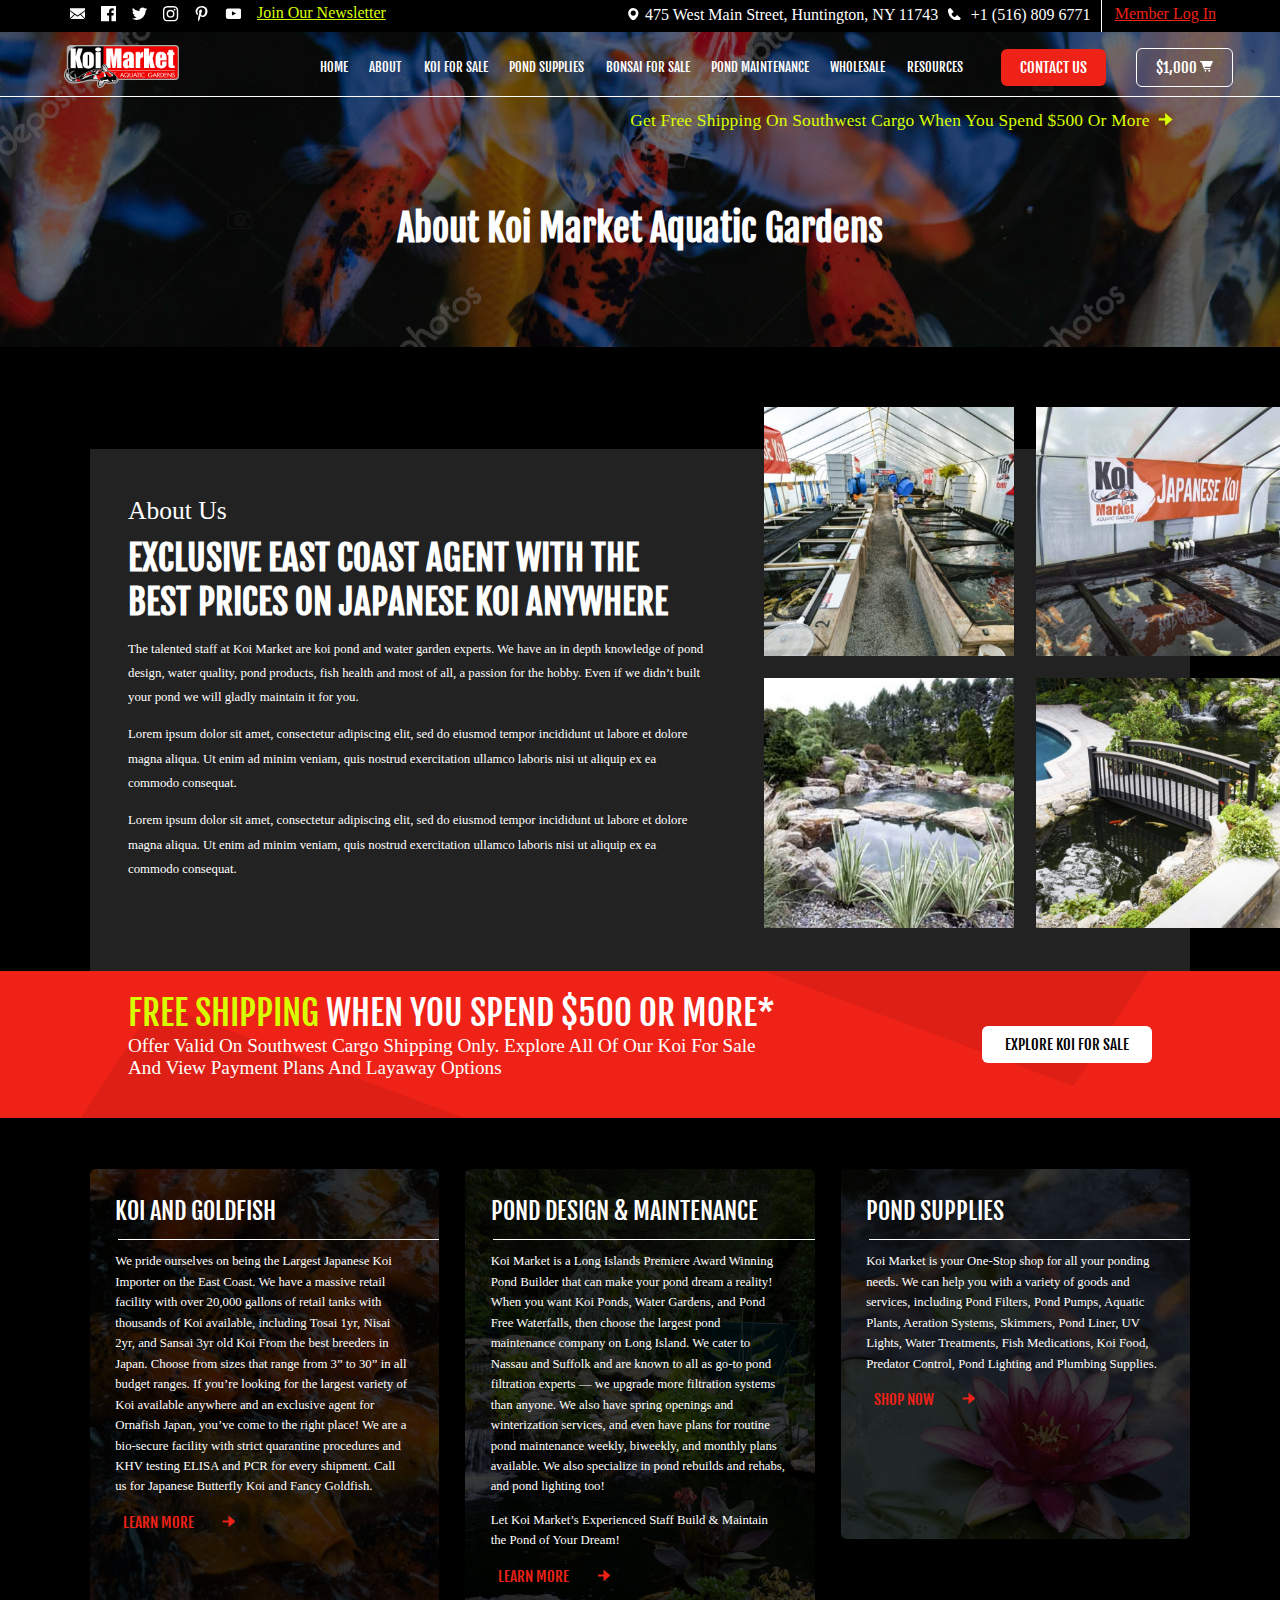
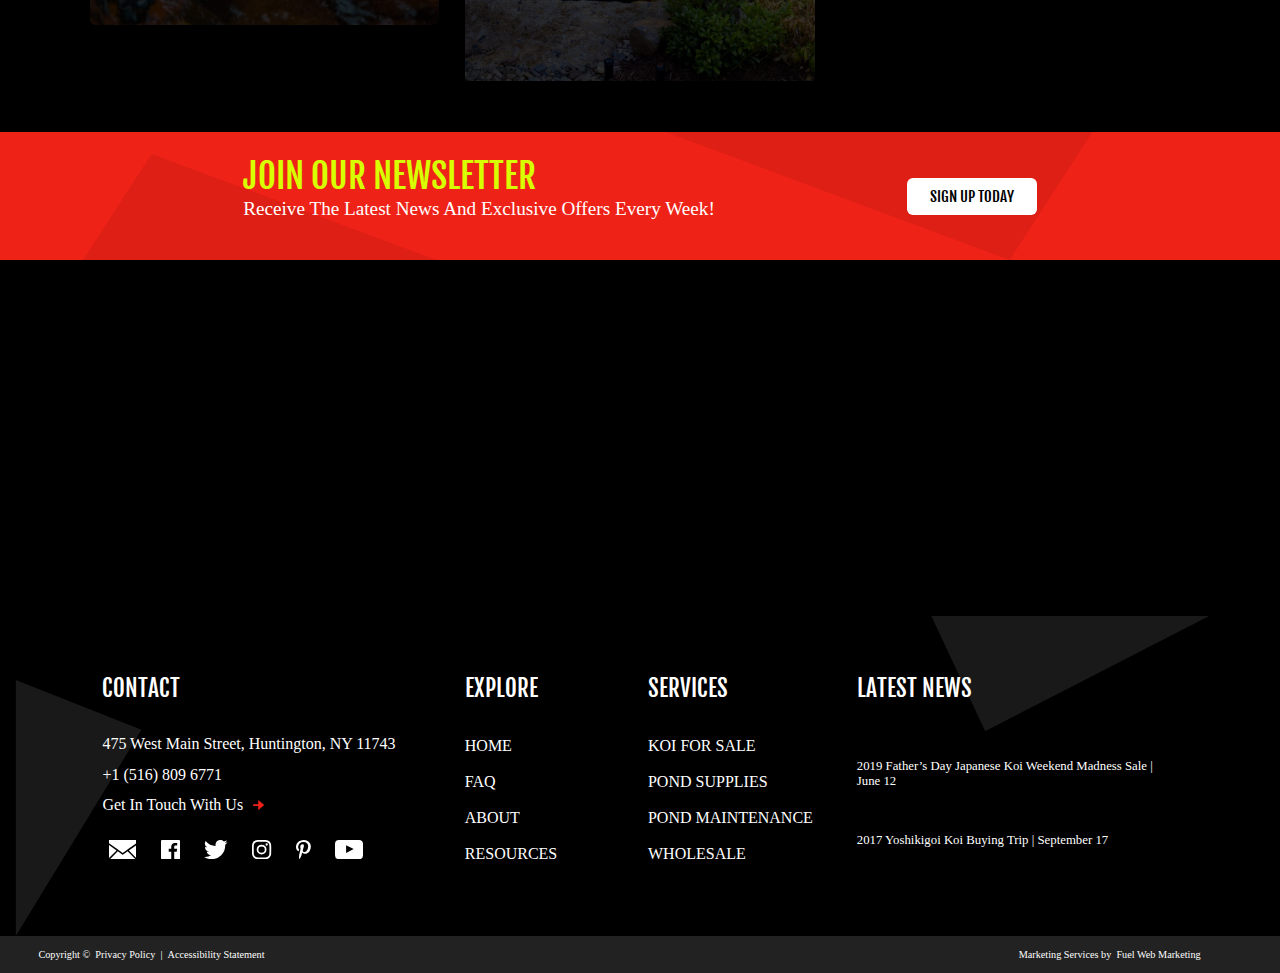
==== commit 3c992e6e: "homepage mobile" ====
--- a/about.html
+++ b/about.html
@@ -6,9 +6,9 @@
     <link rel="stylesheet" href="mobilestyles.css">
 </head>
 <nav class="mobile-nav">
-        <a class="logo-left" href="/">
+        <a class="logo-left" href="index.html">
             <picture>
-                <img src="/assets/images/logo.png" alt="Koi Market Logo" />
+                <img src="assets/images/logo.png" alt="Koi Market Logo" />
             </picture>
         </a>
         <div class="pull-right">
@@ -59,15 +59,15 @@
         </div>
         <div class="mobile-nav-screen" onclick="bodyFunctions()" style="display:none;"></div>
         <div class="mobile-nav" style="top: -220vw;">
-            <a href="/">Home</a>
-            <a href="/about/">About</a>
-            <a href="/shop/">Koi For Sale</a>
-            <a href="/pond/">Pond Supplies</a>
-            <a href="/bonsai/">Bonsai For Sale</a>
-            <a href="/pond/">Pond Maintenance</a>
-            <a href="/wholesale/">Wholesale</a>
-            <a href="/resources/">Resources</a>
-            <a href="/contact/" style="border-bottom:0;">Contact</a>
+            <a href="index.html">Home</a>
+            <a href="about.html">About</a>
+            <a href="koiforsale.html">Koi for Sale</a>
+            <a href="pondsupplies.html">Pond Supplies</a>
+            <a href="bonsai.html">Bonsai for Sale</a>
+            <a href="pondmaintenance.html">Pond Maintenance</a>
+            <a href="wholesale.html">Wholesale</a>
+            <a href="resources.html">Resources</a>
+            <a href="contact.html" style="border-bottom:0;">Contact</a>
         </div>
 </nav>
 <nav class="desktop-nav">
@@ -155,9 +155,7 @@
                 <path id="bxs-map"
                     d="M12,2A8.008,8.008,0,0,0,4,9.995C3.971,16.44,11.7,21.784,12,22c0,0,8.029-5.56,8-12A8.009,8.009,0,0,0,12,2Zm0,12a4,4,0,1,1,4-4A4,4,0,0,1,12,14Z"
                     transform="translate(-4 -2)" />
-            </svg>
-            475 West Main Street, Huntington, NY 11743
-        </a>
+            </svg>475 West Main Street, Huntington, NY 11743</a>
         <a href="tel:+1-516-809-6771"><svg xmlns="http://www.w3.org/2000/svg" width="20.199" height="20.199"
                 viewBox="0 0 20.199 20.199">
                 <path id="bxs-phone"
@@ -169,19 +167,19 @@
     </div>
 </div>
 <div class="nav-bar">
-    <a href="/"><img src="assets/images/logo.png" alt="Koi Market Logo"></a>
+    <a href="index.html"><img src="assets/images/logo.png" alt="Koi Market Logo"></a>
     <div class="links">
-        <a href="/">Home</a>
-        <a href="/about/">About</a>
-        <a href="/shop/">Koi for Sale</a>
-        <a href="/supplies/">Pond Supplies</a>
-        <a href="/bonsai/">Bonsai for Sale</a>
-        <a href="/maintenance/">Pond Maintenance</a>
-        <a href="/wholesale/">Wholesale</a>
-        <a href="/resources/">Resources</a>
+        <a href="index.html">Home</a>
+        <a href="about.html">About</a>
+        <a href="koiforsale.html">Koi for Sale</a>
+        <a href="pondsupplies.html">Pond Supplies</a>
+        <a href="bonsai.html">Bonsai for Sale</a>
+        <a href="pondmaintenance.html">Pond Maintenance</a>
+        <a href="wholesale.html">Wholesale</a>
+        <a href="resources.html">Resources</a>
     </div>
     <div class="buttons">
-        <a class="button red" href="/contact/">Contact Us</a>
+        <a class="button red" href="contact.html">Contact Us</a>
         <a class="button clear" href="/cart/">$1,000
             <svg xmlns="http://www.w3.org/2000/svg" width="24.828" height="21" viewBox="0 0 24.828 21">
                 <g id="bxs-cart-alt" transform="translate(-2 -4)">
@@ -338,7 +336,7 @@
         <svg class="bg-2" xmlns="http://www.w3.org/2000/svg" width="520.039" height="156" viewBox="0 0 520.039 156">
             <path id="Path_205" data-name="Path 205" d="M419.15,156,520.039,0H0Z" fill="#de1f15" />
         </svg>
-        <a class="button white" href="/contact/">Sign up today</a>
+        <a class="button white" href="contact.html">Sign up today</a>
     </div>
     <div class="map">
         <iframe
@@ -356,7 +354,7 @@
             <a href="https://www.google.com/maps/place/Koi+Market+Aquatic+Gardens/@40.8718412,-73.4399225,15z/data=!4m2!3m1!1s0x0:0xfa8776bf7c275ee2?sa=X&ved=2ahUKEwjrl4WItu72AhVqrHIEHX--A7IQ_BJ6BAg2EAU"
                 target="_blank" rel="noopener">475 West Main Street, Huntington, NY 11743</a>
             <a href="tel:+1-516-809-6771">+1 (516) 809 6771</a>
-            <a href="/contact/">Get In Touch With Us <svg xmlns="http://www.w3.org/2000/svg"
+            <a href="contact.html">Get In Touch With Us <svg xmlns="http://www.w3.org/2000/svg"
                     width="23.344" height="21.548" viewBox="0 0 23.344 21.548">
                     <path id="bxs-right-arrow-alt" d="M29.344,16.774,16.774,6v8.978H6V18.57H16.774v8.978Z"
                         transform="translate(-6 -6)" fill="#ef2218" />
@@ -445,17 +443,17 @@
         </div>
         <div class="col2">
             <p class="title">Explore</p>
-            <a href="/home/">home</a>
-            <a href="/faq/">Faq</a>
-            <a href="/about/">About</a>
-            <a href="/resources/">Resources</a>
+            <a href="index.html">home</a>
+            <a href="faq.html">Faq</a>
+            <a href="about.html">About</a>
+            <a href="resources.html">Resources</a>
         </div>
         <div class="col3">
             <p class="title">Services</p>
-            <a href="/shop/">koi for sale</a>
-            <a href="/supplies/">pond supplies</a>
-            <a href="/maintenance/">pond maintenance</a>
-            <a href="/wholesale/">wholesale</a>
+            <a href="koiforsale.html">koi for sale</a>
+            <a href="pondsupplies.html">pond supplies</a>
+            <a href="pondmaintenance.html">pond maintenance</a>
+            <a href="wholesale.html">wholesale</a>
         </div>
         <svg class="bg-2" xmlns="http://www.w3.org/2000/svg" width="426.395" height="176.798"
             viewBox="0 0 426.395 176.798">
--- a/internal.css
+++ b/internal.css
@@ -319,12 +319,18 @@
     display: flex;
     align-items: center;
     justify-content: center;
+    flex-direction: column;
 }
 
 .titlebar .titlebar-header {
     font-family: 'Fjalla One';
     font-size: 2.9vw;
-    padding-top: 2.4vw;
+    margin-bottom:0;
+}
+
+.titlebar p {
+    font-size: 1.83vw;
+    margin-top:0;
 }
 
 .title, .subtitle {
@@ -604,6 +610,13 @@
     font-size: 2.1vw;
     padding-bottom: 2vw;
 }
+.contact-section-one .jotform-container iframe {
+    width: 100vw;
+    height: 53vw !important;
+    border: 0;
+    overflow: hidden;
+    padding-top: 2vw;
+}
 
 .contact-section-one .right .top a {
     text-decoration: none;
@@ -825,13 +838,13 @@
 .koi-sale-section-three .boxes .box .info-box .fish-description {
     display: inline-block;
     background-color: #fff;
-    width: 7vw;
+    width: 8vw;
     color: #000;
     height: 6.5vw;
     position: relative;
     top: -1vw;
     text-transform: uppercase;
-    left: 1.5vw;
+    left: 0vw;
 }
 
 .koi-sale-section-three .boxes .box .info-box .fish-description p {
@@ -853,16 +866,15 @@
 
 .koi-sale-section-three .boxes .box .info-box .price {
     display: inline-block;
-    width: 9vw;
+    width: 6vw;
     vertical-align: top;
     text-align: left;
     position: relative;
-    left: 2vw;
+    left: 0vw;
 }
 
 .koi-sale-section-three .boxes .box .info-box .price p:last-of-type {
     font-size: 1.3vw;
-    margin-top: -.5vw;
 }
 
 .koi-sale-section-three .bg-1 {
@@ -985,13 +997,13 @@
 .koi-product-section-four .boxes .box .info-box .fish-description {
     display: inline-block;
     background-color: #fff;
-    width: 7vw;
+    width: 8vw;
     color: #000;
     height: 6.5vw;
     position: relative;
     top: -1vw;
     text-transform: uppercase;
-    left: 1.5vw;
+    left: 0vw;
 }
 
 .koi-product-section-four .boxes .box .info-box .fish-description p {
@@ -1013,16 +1025,15 @@
 
 .koi-product-section-four .boxes .box .info-box .price {
     display: inline-block;
-    width: 9vw;
+    width: 6vw;
     vertical-align: top;
     text-align: left;
     position: relative;
-    left: 2vw;
+    left: 0vw;
 }
 
 .koi-product-section-four .boxes .box .info-box .price p:last-of-type {
     font-size: 1.3vw;
-    margin-top: -.5vw;
 }
 
 
@@ -1091,7 +1102,7 @@
 .koi-supplies-section-three {
     background-color: #222222;
     padding: 3vw 3vw 5vw;
-    margin: 5vw 7vw;
+    margin: 5vw 7vw 7vw;
 }
 
 .koi-supplies-section-three .subtitle {
@@ -1209,6 +1220,7 @@
     padding: 3vw;
     width: 25vw;
     text-align: left;
+    overflow-x: hidden;
 }
 .sidebar a {
     display: block;
@@ -1217,23 +1229,32 @@
     padding: .5vw 0;
 }
 
-.sidebar .subtitle::after,
-.sidebar .uppercase::after {
+.sidebar .sidebar-title {
+    text-transform: uppercase;
+}
+
+.sidebar .dropdown-container::after,
+.sidebar .subtitle::after {
     border-bottom: 1px solid #fff;
     content: "";
     display: block;
     width: 124%;
     left: -3vw;
     position: relative;
-    padding-top: 2.6vw;
-}
-
-.sidebar .uppercase::after {
-    padding-bottom: 1.7vw;
+    padding-bottom: 2.3vw;
+}
+
+.sidebar .sidebar-title::after, 
+.sidebar .dropdown-container::after {
     padding-top:0;
-}
-
-.sidebar .uppercase:last-child::after {
+    padding-bottom: 0;
+}
+
+.sidebar .sidebar-title:last-child::after {
+    display: none;
+}
+
+.sidebar .dropdown {
     display: none;
 }
 .sidebar .dropdown {
@@ -1294,11 +1315,11 @@
     vertical-align: top;
     width: 43vw;
     line-height: 1.9;
-    padding-left:5vw;
+    padding-left:4.7vw;
 }
 
 .koi-shipping-section-two .right .subtitle {
-    font-family: 1.8vw;
+    font-size: 1.8vw;
     margin-bottom: -1vw;
 }
 
@@ -1311,7 +1332,7 @@
 }
 
                 /**************************
-                       POND MAINTENANCE
+                POND MAINTENANCE SPECIFIC
                 ***************************/
 
 .koi-maintenance-section-one {
@@ -1377,7 +1398,7 @@
 .koi-maintenance-section-two .text-box {
     text-align: center;
     margin: 2vw 7vw;
-    padding: 4vw 4vw 2vw;
+    padding: 4vw 5vw 2vw;
     background-color: #222222;
 }
 
@@ -1392,56 +1413,63 @@
 
 .koi-maintenance-section-two .text-box .left {
     text-align: left;
-    width: 36vw;
-    display: inline-block;
-    line-height: 1.9;
+    width: 35vw;
+    display: inline-block;
+    line-height: 1.8;
     padding-top:1.5vw;
 } 
 
 .koi-maintenance-section-two .text-box .left .box-title {
     font-size: 1.9vw;
+    margin-bottom: 0;
 }
 
 .koi-maintenance-section-two .text-box .right {
     text-align: left;
-    width: 36vw;
+    width: 35vw;
     display: inline-block;
     vertical-align: top;
-    line-height: 1.9;
-    padding-left: 3vw;
+    line-height: 1.8;
+    padding-left: 5vw;
     padding-top:7vw;
 
 }
 
 .koi-maintenance-section-three {
     text-align: center;
-    margin: 2vw 7vw;
-    padding: 4vw 4vw 2vw;
+    margin: 4vw 7vw;
+    padding: 5vw 4vw 3vw;
     background-color: #222222;
 }
 
 .koi-maintenance-section-three .title {
     font-size: 1.8vw;
+    padding-bottom:1vw;
 }
 
 .koi-maintenance-section-three .subtitle {
     font-size: 1.3vw;
-    padding-top: 2vw;
+    padding-top: 1vw;
 }
 
 .koi-maintenance-section-three .left {
     text-align: left;
     line-height: 1.9;
-    padding-top: 1.5vw;
+    padding-top: 4vw;
     padding-left: 1vw;
+}
+
+.koi-maintenance-section-three .left p {
+    margin:0;
 }
 
 .koi-maintenance-section-three .left .box-title {
     font-size: 1.9vw;
+    margin-bottom:0;
 }
 .koi-maintenance-section-four {
     text-align: center;
-    padding: 4vw 5vw 3vw;
+    padding: 5vw 5vw 2vw;
 }
 .koi-maintenance-section-four .boxes {
     display: flex;
@@ -1462,7 +1490,7 @@
 
 .koi-maintenance-section-five {
     text-align: center;
-    padding: 0vw 13vw 4vw;
+    padding: 1vw 10vw 8vw;
 }
 
 .koi-maintenance-section-five .divider-text p {
@@ -1471,13 +1499,365 @@
 
 .koi-maintenance-section-five p{
     font-size: 1.2vw;
-    line-height: 1.9;
+    line-height: 1.7;
 }
 
 .koi-maintenance-section-five .divider-text p::before,
-.divider-text p::after {
+.koi-maintenance-section-five .divider-text p::after {
     width: 34vw;
 }
+
+.koi-maintenance-section-five .button.red {
+    position: relative;
+    top:3vw;
+}
+
+                /**************************
+                POND MAINTENANCE OVERVIEW
+                ***************************/
+
+
+.pond-maintenance-overview-section-one {
+    background-color: #000;
+    padding: 3.5vw 5vw 4vw;
+    position: relative;
+}
+
+.pond-maintenance-overview-section-one .bg-1 {
+    position: absolute;
+    top: 0;
+}
+
+.pond-maintenance-overview-section-one .column {
+    width: auto;
+    display: inline-block;
+    vertical-align: top;
+    position: relative;
+}
+
+.pond-maintenance-overview-section-one .column svg {
+    display: inline-block;
+    vertical-align: top;
+    height: 3.5vw;
+    width: 3.5vw;
+    position: relative;
+    top: 1vw;
+}
+
+.pond-maintenance-overview-section-one .column .text-box {
+    display: inline-block;
+    width: 20vw;
+    padding-left: 1vw;
+}
+
+.pond-maintenance-overview-section-one .column a.text-box {
+    text-decoration: none;
+    transition: .5s;
+}
+
+.pond-maintenance-overview-section-one .column.two {
+    padding-left: 7vw;
+}
+
+.pond-maintenance-overview-section-one .column.three {
+    padding-left: 7vw;
+}
+
+.pond-maintenance-overview-section-one .column .text-box .box-title {
+    text-transform: uppercase;
+    font-family: 'Karla';
+    font-weight: 700;
+    font-size: 1.3vw;
+}
+
+.pond-maintenance-overview-section-one .column a.text-box p {
+    font-size: 1vw;
+    margin-top: 0;
+    line-height: 1.5;
+    letter-spacing: .01vw;
+}
+
+.pond-maintenance-overview-section-one .column a.text-box svg {
+    height: 1vw;
+    width: 1vw;
+    float: right;
+    fill: #EF2218;
+    transition: .5s;
+}
+
+.pond-maintenance-overview-section-one .column a.text-box:hover {
+    color: #D8FF00;
+}
+
+.pond-maintenance-overview-section-one .column a.text-box:hover svg {
+    fill: #D8FF00;
+}
+
+.pond-maintenance-overview-section-two .boxes {
+    display: flex;
+    justify-content: center;
+    padding-bottom: 2vw;
+    flex-wrap: wrap;
+}
+
+.pond-maintenance-overview-section-two .boxes .box .title {
+    font-size: 1.9vw;
+    margin-bottom: .5vw;
+    padding-left: 1vw;
+}
+
+.pond-maintenance-overview-section-two .boxes .box .title::after {
+    border-bottom: 1px solid #fff;
+    width: 90%;
+    text-align: right;
+    content: "";
+    display: block;
+    position: absolute;
+    right: 0;
+    margin-top: .5vw;
+}
+
+.pond-maintenance-overview-section-two .boxes .box svg {
+    fill: #EF2218;
+    padding-left: .2vw;
+}
+
+.pond-maintenance-overview-section-two .boxes .box .button {
+    color: #EF2218;
+    margin-left: -.6vw;
+    position: relative;
+    transition: .5s;
+    top:1.5vw;
+}
+
+.pond-maintenance-overview-section-two .boxes .box .button:hover {
+    color: #D8FF00;
+}
+
+.pond-maintenance-overview-section-two .boxes .box .button:hover svg {
+    fill: #D8FF00;
+}
+
+.pond-maintenance-overview-section-two .boxes .box {
+    position: relative;
+    width: 19vw;
+    height: 8vw;
+    overflow: hidden;
+    padding: 4vw 1vw 2vw;
+    margin: 1vw;
+    text-align: left;
+    border-radius: 6px;
+}
+
+.pond-maintenance-overview-section-two .boxes .box picture {
+    position: absolute;
+    top: 0;
+    left: 0;
+    z-index: -1;
+    height: 100%;
+    width: 100%;
+}
+
+.pond-maintenance-overview-section-two .boxes .box picture img {
+    border-radius: 6px;
+    width: 100%;
+    height: 100%;
+    background: linear-gradient(#000 0%, rgba(84, 84, 84, 0) 100%);
+    opacity: 0.55;
+    object-fit: cover;
+}
+.pond-maintenance-overview-section-three {
+    padding: 1vw 10vw;
+    display: flex;
+    justify-content: space-between;
+    align-items: center;
+    height: 9.5vw;
+    position: relative;
+}
+
+.pond-maintenance-overview-section-three .title {
+    margin-bottom: 0;
+    font-size: 2.7vw;
+    text-transform: uppercase;
+}
+
+.pond-maintenance-overview-section-three p {
+    color: #fff;
+    font-size: 1.5vw;
+    text-transform: capitalize;
+    margin-top: 0;
+    position: relative;
+}
+
+.pond-maintenance-overview-section-three .button {
+    position: relative;
+}
+
+
+                /**************************
+                            FAQ
+                ***************************/
+.faq-section-one {
+    padding: 4vw 11vw 3vw;
+    line-height: 1.8;
+}
+.faq-section-one .faq-box::after {
+    border-bottom: 1px solid #fff;
+    display: block;
+    width: 111%;
+    content: "";
+    margin-left: -4vw;
+    padding-top: 1vw;
+}
+
+.faq-section-one .faq-box .box-title {
+    font-size: 1.94vw;
+    font-weight: 700;
+    margin-bottom:0;
+}
+
+.faq-section-one .faq-box p {
+    font-size: 1.2vw;
+}
+
+.faq-section-two {
+    padding: 2vw 7vw 4vw;
+}
+.faq-section-two p {
+    display: inline-block;
+}
+.faq-section-two .button.red { 
+    display: inline-block;
+    position: relative;
+    bottom: .5vw;
+    left:28vw;
+}
+
+                /**************************
+                    POND CONSTRUCTION
+                ***************************/
+.pond-construction-section-one {
+    background-color: #222222;
+    margin: 8vw 4vw 5vw;
+    padding: 3vw 4vw 4vw;
+    position: relative;
+
+}
+
+.pond-construction-section-one .left {
+    display: inline-block;
+    width: 38vw;
+    line-height: 1.6;
+}
+
+.pond-construction-section-one .left p {
+    font-size: 1.21vw;
+}
+
+.pond-construction-section-one .left p.title {
+    margin-top: -1vw;
+    font-size: 2.8vw;
+}
+
+.pond-construction-section-one .left p.subtitle {
+    font-size: 1.8vw;
+}
+
+.pond-construction-section-one .left .button.red {
+    position: relative;
+    top:2vw;
+}
+
+.pond-construction-section-one .right {
+    display: inline-block;
+    position: absolute;
+    top: -3vw;
+    right: 6vw;
+    width: 42vw;
+}
+
+.pond-construction-section-one .right p {
+    font-size: 1.3vw;
+    margin-left: 2vw;
+}
+.pond-construction-section-one .right img.video {
+    width: 44vw;
+    height: auto;
+    display: block;
+    margin-bottom: 3vw;
+    margin-left: 2vw;
+    border-radius: 6px;
+    box-shadow: 0px 3px 15px rgba(0, 0, 0, 0.81);
+}
+
+.pond-construction-section-one .right ul {
+    width: 45vw;
+    height: auto;
+    display: inline-block;
+    margin-top: 1vw;
+}
+.pond-construction-section-one .right li {
+    display: inline-block;
+    width: 29%;
+    vertical-align: top;
+    line-height: 2.4vw;
+    font-size: 1.3vw;
+}
+.pond-construction-section-one .right li::before {
+    content: "•";
+    display: inline-block;
+    padding-right: .5vw;
+}
+.pond-construction-section-two .divider-text p::before,
+.pond-construction-section-two .divider-text p::after {
+    width: 37vw;
+}
+
+.pond-construction-section-two .gallery {
+    column-count: 4;
+    padding: 4vw 4vw 1vw;
+    width: 88vw;
+    margin: 0 auto;
+}
+.pond-construction-section-two .gallery picture {
+    height: 20vw;
+    width: 21vw;
+    position: relative;
+    display: block;
+    margin-bottom: 1vw;
+}
+
+
+.pond-construction-section-two .gallery picture img {
+    object-fit: cover;
+    width: 100%;
+    height: 100%;
+    background-color: grey;
+}
+
+.pond-construction-section-three {
+    padding: 4vw 14vw;
+}
+
+.pond-construction-section-three .left {
+    display: inline-block;
+}
+
+.pond-construction-section-three .title {
+    font-size: 2.86vw;
+}
+
+.pond-construction-section-three .subtitle{
+    font-size: 1.3vw;
+}
+
+.pond-construction-section-three .button.red {
+    display: inline-block;
+    position: relative;
+    left: 10vw;
+    bottom: 2vw;
+}
+
 
                 /**************************
                           FOOTER
@@ -1592,7 +1972,7 @@
 footer col1 > a:nth-child(4) {
     color: #EF2218;
 }
-.col1 > a:nth-child(4) > svg:nth-child(1) {
+footer .col1 > a:nth-child(4) > svg:nth-child(1) {
     height: .8vw;
 }
 footer .col1 .social-links a {
--- a/mobilestyles.css
+++ b/mobilestyles.css
@@ -2,7 +2,6 @@
   MOBILE STYLES
 *****************/
 @media (max-width:850px) {
-  body {padding-top: 27vw;}
   .sidebar {display:none;}
   .main-content-container {display: block;width: 100%;margin:0 auto;}
   .copyright {height: 18vw;font-size: 3.5vw;padding-top: 5vw;}
@@ -11,46 +10,728 @@
   nav.desktop-nav{display:none}
   nav.mobile-header{display:block}
   header.header-post{display:block}
-  body{padding-top:21.4vw}
-  p, a, li {font-size: 4.8vw;}
+  p, a, li {font-size: 5vw;}
   h1 {font-size: 6vw;}
-  h2 {font-size: 5vw;}
+  h2 {font-size: 5.5vw;}
   h3, h4 {font-size: 4.8vw;}
  
   /*****************
   HOMEPAGE
 *****************/
-
+.section-one {
+  background-image: url('assets/images/section-one-bg-m.jpg');
+  background-size: 102%;
+  height: 134vw;
+  padding: 7vw 7.6vw 2vw;
+  margin-top: -6vw;
+  overflow: hidden;
+}
+.section-one h1 {
+  font-size: 5vw;
+  width: 58vw;
+}
+
+.section-one h2 {
+  font-size: 16.9vw;
+  margin: -4vw 0 1vw;
+}
+
+.section-one .koi-image {
+  right: -11vw;
+  top: 11vw;
+}
+.button {
+  font-size: 5vw;
+  padding: 1.7vw 4.8vw;
+}
+
+.red {
+  border-radius: 3px;
+}
+
+.clear svg,
+.button svg {
+  height: 4vw;
+  width: 4vw;
+}
+
+.section-one .text-aside p {
+  font-size: 5vw;
+}
+
+.section-one .text-aside {
+  width: 66vw;
+  margin-left: -1vw;
+}
+
+.section-one .form-container {
+  margin-top: 12vw
+}
+
+.section-one .text-aside .button.red {
+  top: 5vw;
+  padding: 1.5vw 3vw;
+  right: -15vw;
+}
+.section-one .form-container {
+  width: 84vw;
+  height: auto;
+  margin-top: 12vw;
+}
+
+.section-one .form-container .top .green {
+  font-size: 6vw;
+}
+
+.section-one .form-container .top p {
+  font-size: 5vw;
+}
+
+.section-two .column {
+  display: block;
+}
+
+.section-two .column svg {
+  height: 7.5vw;
+  width: 7.5vw;
+  top: 18vw;
+}
+
+.section-two .column .text-box .box-title {
+  font-size: 5.3vw;
+}
+
+.section-two .column .text-box {
+  width: 72vw;
+  padding-bottom: 8vw
+}
+
+.section-two .column .text-box p {
+  font-size: 4vw;
+}
+
+.section-two .column .text-box svg {
+  height: 6vw;
+  width: 6vw;
+  position: absolute;
+  right: 0;
+  top: bottom;
+  top: 33vw
+}
+
+.section-two .column.two {
+  padding-left: 0vw;
+}
+
+.section-two .column a.text-box {
+  position: relative;
+}
+
+.section-two {
+  padding: 10.5vw 5vw 5vw;
+  overflow: hidden;
+}
+.section-three {
+  padding: 3vw 4vw 16vw;
+  height: auto
+}
+
+.section-three .left-column {
+  width: 80vw;
+  padding: 0;
+  display: block
+}
+
+h1,
+.subtitle {
+  font-size: 6vw
+}
+
+h2,
+.title {
+  font-size: 7.5vw
+}
+
+.section-three .left-column h2 {
+  width: 70vw
+}
+
+.section-three .right-column img {
+  width: 79vw
+}
+
+.section-three .right-column {
+  display: block;
+  width: auto;
+  margin-top: 15vw
+}
+
+.section-three .right-column .bottom .title.green {
+  margin: 0px;
+  text-align: left;
+  font-size: 7.8vw
+}
+
+.section-three .right-column .bottom {
+  margin-left: -1vw
+}
+
+.section-three .right-column .bottom p {
+  width: auto;
+  text-align: left;
+  font-size: 5vw;
+  margin-top: 1.5vw
+}
+
+.section-three .right-column .bottom img {
+  display: none
+}
+
+.section-three .right-column .button.red {
+  left: 0vw
+}
+
+.section-four h2 {
+  padding: 0 6vw
+}
+
+.section-four {
+  margin-top: 15.4vw
+}
+
+.section-four .koi-image {
+  top: -24vw
+}
+
+.section-four .bg-1 {
+  display: none
+}
+
+.section-four .boxes {
+  flex-direction: column;
+  align-items: center
+}
+
+.section-four .boxes .box {
+  width: 83vw;
+  height: 95vw;
+  margin-bottom: 9vw
+}
+
+.section-four .boxes .box .title {
+  font-size: 6vw;
+  padding-left: 5vw
+}
+
+.section-four .boxes .box .text-box {
+  width: 79vw;
+  line-height: 1.5;
+  right: -1vw;
+  padding: 0
+}
+
+.section-four .boxes .box picture {
+  height: 100%;
+  width: 100%
+}
+
+.section-four .boxes .box .title::after {
+  width: 93%
+}
+
+.section-five {
+  padding: 5vw 5vw 20vw;
+  height: auto
+}
+
+.section-five .left-column {
+  width: auto;
+  display: block
+}
+
+.section-five .video-container {
+  display: block;
+  position: relative;
+  top: 11vw;
+  left: 0vw;
+  width: auto
+}
+
+.section-five .video-container img {
+  width: 23.6vw
+}
+
+.section-six {
+  height: auto
+}
+
+.section-six .boxes {
+  flex-direction: column
+}
+
+.section-six .boxes .box .title {
+  font-size: 5.5vw
+}
+
+.section-six .boxes .box img {
+  width: 61vw
+}
+
+.section-six .boxes .box {
+  padding-bottom: 14vw;
+}
+
+.section-six .subtitle {
+  font-size: 5.3vw
+}
+
+.section-six .boxes .box .info-box .fish-description {
+  width: 32vw;
+  height: 24.5vw;
+  top: 2vw;
+  left: -5vw
+}
+
+.section-six .boxes .box .info-box .fish-description p {
+  font-size: 6.8vw
+}
+
+.section-six .boxes .box .info-box .fish-description p:last-of-type {
+  font-size: 3.9vw
+}
+
+.section-six .boxes .box .info-box .price {
+  width: auto;
+  left: 1vw
+}
+
+.section-six .boxes .box .info-box .price p:last-of-type {
+  font-size: 5.3vw
+}
+
+.section-six .boxes .box .info-box .red {
+  left: 20vw;
+  top: 4vw
+}
+
+.section-six .bg-1 {
+  display: none
+}
+
+.section-six>div:nth-child(4)>div:nth-child(1) {
+  padding-bottom: 13vw
+}
+
+.divider {
+  height: 12vw;
+  padding: 12vw 0 12vw
+}
+
+.divider a.button.aqua::before,
+.divider a.button.aqua::after {
+  width: 17vw;
+  margin-top: 3vw
+}
+.section-seven {
+  padding: 8vw 10vw;
+  height: auto;
+  flex-direction: column
+}
+
+.section-seven .title {
+  font-size: 7.7vw
+}
+
+.section-seven p {
+  font-size: 4.5vw
+}
+.section-eight {
+  padding: 10vw 10vw 0;
+  height: auto
+}
+
+.section-eight .boxes .box {
+  padding-bottom: 14vw;
+}
+
+.section-eight .boxes {
+  flex-direction: column
+}
+
+.section-eight .boxes .box .title {
+  font-size: 5.5vw
+}
+
+.section-eight .boxes .box img {
+  width: 61vw
+}
+
+.section-eight .subtitle {
+  font-size: 5.3vw
+}
+
+.section-eight .boxes .box .info-box .fish-description {
+  width: 32vw;
+  height: 24.5vw;
+  top: 4vw;
+  left: -2vw
+}
+
+.section-eight .boxes .box .info-box .fish-description p {
+  font-size: 6.8vw
+}
+
+.section-eight .boxes .box .info-box .fish-description p:last-of-type {
+  font-size: 3.9vw
+}
+
+.section-eight .boxes .box .info-box .price {
+  width: 27vw;
+  left: 3vw
+}
+
+.section-eight .boxes .box .info-box .price p:last-of-type {
+  font-size: 5.3vw
+}
+
+.section-eight .boxes .box .info-box .red {
+  left: 16vw;
+  top: 2vw
+}
+.section-eight .bg-1 {
+  right: -17vw;
+  height: 56vw;
+  z-index: -1;
+}
+
+.section-nine .bg-1 {
+  left: -21vw;
+  height: 59vw;
+  top: 1vw;
+  z-index: -1
+}
+
+.section-nine {
+  padding: 6vw 12vw 24vw
+}
+
+.section-nine .subtitle {
+  padding: 0 1vw
+}
+
+.section-nine .boxes .button.clear {
+  font-size: 4.8vw;
+  padding: 5.6vw 2vw;
+  margin: 1vw 1.2vw;
+  width: 31vw
+}
+
+.section-nine .boxes {
+  padding: 1vw 0 9vw;
+  flex-wrap: wrap
+}
+
+.section-ten {
+  background-size: 187%;
+  height: 65vw;
+  background-position-x: -41vw
+}
+
+.section-ten .right-column {
+  width: auto;
+  height: 65vw;
+  padding: 0vw 5vw 0vw 5vw
+}
+
+.section-ten .right-column .subtitle {
+  font-size: 5.3vw
+}
+
+.section-ten .bg-1 {
+  display: none
+}
+
+.section-eleven .right img {
+  top: -9vw;
+  right: -3vw
+}
+.section-eleven {
+  padding: 24.5vw 5vw 20vw;
+  height: auto;
+}
+
+.section-eleven .left {
+  display: block;
+  width: auto
+}
+
+.section-eleven .left img.large {
+  width: 100vw;
+  margin-left: -5vw;
+}
+
+.section-eleven .left .image-group img {
+  width: 27vw
+}
+
+.section-eleven .left .image-group {
+  padding-left: 1vw;
+  margin-top: -7vw
+}
+
+.section-eleven .right {
+  display: block;
+  width: auto
+}
+.section-twelve {
+  height: auto;
+  padding: 10vw 2vw 25vw;
+}
+
+.section-twelve .col1 {
+  display: block;
+  width: auto
+}
+
+.section-twelve .col2 {
+  display: block;
+  width: auto
+}
+
+.section-twelve .col3 {
+  display: block;
+  width: auto
+}
+
+.section-twelve img {
+  height: 36vw;
+  top: -3vw;
+  left: -17vw
+}
+
+.section-thirteen .left {
+  display: block;
+  width: 80vw;
+  padding: 11vw 4vw 3vw 16vw
+}
+
+.section-thirteen .right {
+  display: block;
+  width: auto;
+}
+
+.section-thirteen {
+  background-size: cover;
+  background-position-x: -495vw;
+  background-repeat: no-repeat;
+  padding: 0vw 0 13vw
+}
+
+.section-thirteen .right h2 {
+  font-size: 7vw
+}
+
+
+footer .newsletter-section {
+  padding: 5vw 3vw;
+  height: 42vw;
+  flex-direction: column
+}
+
+footer .newsletter-section .left .green {
+  font-size: 6.7vw;
+  position: relative;
+  z-index: 2
+}
+
+footer .newsletter-section .left p {
+  font-size: 5vw
+}
+
+footer .newsletter-section .button {
+  bottom: 3vw
+}
+
+footer .newsletter-section .bg-2 {
+  height: 16vw;
+  top: 0
+}
+
+footer .newsletter-section .bg-1 {
+  height: 17.3vw;
+  bottom: 0
+}
+footer .map iframe {
+  height: 100vw
+}
+
+footer .col1 {
+  display: block;
+  width: auto
+}
+
+footer .col2 {
+  width: 42vw;
+  position: relative;
+}
+
+footer .col2 a,
+footer .col3 a {
+  padding: 2.5vw 0;
+}
+
+footer .col3 {
+  width: 36vw;
+  position: relative;
+}
+
+footer .top .title {
+  font-size: 5.8vw
+}
+
+.col1>a:nth-child(4)>svg:nth-child(1) {
+  height: 2.8vw
+}
+
+footer .social-links svg {
+  height: 5.5vw;
+  padding-right: 5.6vw
+}
+
+footer .col1 a {
+  padding: 2.5vw 0
+}
+
+footer .col4 {
+  display: block;
+  width: auto;
+  padding-top: 6vw
+}
+
+footer .copyright {
+  padding: 4vw 3vw;
+  font-size: 3.8vw
+}
+
+footer .copyright a {
+  padding: 1.5vw 1.2vw;
+  font-size: 3.8vw
+}
+
+footer .copyright span {
+  float: left;
+  margin-right: 0vw
+}
+
+footer .top .bg-2 {
+  bottom: 11vw;
+  right: 0;
+  display: none
+}
+
+footer .top .bg-1 {
+  bottom: 63vw
+}
+
+.social-links {
+  padding: 5vw 0
+}
+
+.copyright {
+  height: 11vw
+}
 
 
 
 /****************
 MOBILE NAV
 ****************/
-nav.mobile-header{display:block;margin-bottom:0px;position:absolute;width:100%;top:0vw;z-index:9;height:13vw;}
+nav.mobile-header{display:block;margin-bottom:0px;position:absolute;width:100%;top:0vw;z-index:9;height:22vw;}
 .mobile-nav a.logo-left{border-bottom:0px;margin-top:0;margin-bottom:0;padding-bottom:0;padding-left:0;display: inline-block;}
 section#logo img{width:35vw;height:auto;position:relative;bottom:1vw}
 .pull-right{padding-top:2vw;display:inline-block;float:right;width:auto;height:7vw;}
-.phone{display:inline-block;height:10vw;width:7vw;width:12vw;vertical-align:top}
+.phone{display:inline-block;height:10vw;width:12vw;vertical-align:top}
 .mobile-nav .phone a{margin-top:.8vw;padding-top:0;border-bottom:0px;padding-left:0;}
-.phone i{font-size:52px;color:black;font-size:52px;color:black;padding:12px 0 0 53px}
+.phone i{font-size:52px;font-size:52px;color:#fff;padding:12px 0 0 53px}
 .mobile-nav-btn{display:inline-block;width:11vw;height:11vw}
 div.mobile-nav-btn div.nav-dot{height:2vw;width:2vw;border-radius:4px;background-color:#fff;margin:.6vw auto;opacity:1;transition:opacity .3s ease}
 div.mobile-nav-btn div.nav-dot:first-child{margin:1vw auto 0}
 div.mobile-nav-btn .mobile-dotnav-close{color:#fff;top:.5vw;position:absolute;width:6vw;right:3vw;opacity:0}
 div.mobile-nav-btn:hover div.mobile-nav{display:block}
-div.mobile-nav{display:block;color:#fff;vertical-align:top;position:absolute;background:#0c77b6;padding:0px;right:0;z-index:98;overflow:scroll;height:auto;overflow:scroll;transition:top .3s ease;width:63%;top:-115vw;max-height:80vh;overflow-Y:scroll;}
+div.mobile-nav{display:block;color:#fff;vertical-align:top;position:absolute;background:#000;padding:0px;right:0;z-index:98;overflow:scroll;height:auto;overflow:scroll;transition:top .3s ease;width:63%;top:-115vw;max-height:80vh;overflow-Y:scroll;}
 div.mobile-nav ul{list-style:none;padding:0 30px}
 div.mobile-nav ul li{margin:20px auto;font-size:17px}
 div.mobile-nav ul li a{border-bottom:1px solid #e6e6e6;width:100%;display:inline-block;padding-bottom:9px}
 .mobile-nav a{color:#fff;font-size:4vw;text-decoration:none;display:block;margin:3.5vw 3.5vw;padding:2vw 0 4vw;border-bottom:1px solid #e1e1e1;padding-left:5vw;}
-nav.mobile-nav{height:13vw;width:100%;background-color:transparent;position:relative;z-index:9;}
+nav.mobile-nav{display:block;height:22vw;width:100%;background-color:transparent;position:relative;z-index:9;}
 .mobile-nav-practice-areas-menu{display:none}
 div.mobile-nav-screen{display:block;width:100vw;height:100vh;position:absolute;top:0;left:0}
-nav > div.sidebar-nav{position:relative;width:95%;background-color:#0c77b6;color:white;height:auto;max-height:78vh;top:-90vh;z-index:5;box-shadow:0 3px 6px rgba(0,0,0,0.16),0 3px 6px rgba(0,0,0,0.23);border-bottom:0;transition:top .3s ease;padding-left:5%;overflow-y:scroll;padding-top:6vw;padding-bottom:5vw}
+nav > div.sidebar-nav{position:relative;width:95%;background-color:#000;color:white;height:auto;max-height:78vh;top:-90vh;z-index:5;box-shadow:0 3px 6px rgba(0,0,0,0.16),0 3px 6px rgba(0,0,0,0.23);border-bottom:0;transition:top .3s ease;padding-left:5%;overflow-y:scroll;padding-top:6vw;padding-bottom:5vw}
 header .sidebar-nav ul{padding-left:3vw;margin-top:0;margin-bottom:0}
 header .sidebar-nav li{list-style:none;margin:3vw 0;padding-bottom:.8vw}
 .sidebar-nav a{color:white;text-decoration:none;font-size:4vw;line-height:6vw;display:block}
 .pull-right svg {box-shadow: 0 7px 8px rgba(68, 65, 65, 0.1), 0 8px 8px rgba(76, 70, 70, 0.1);}
- .mobile-nav img {height:21vw;}
-}
+ .mobile-nav img {height:13vw;}
+}
+
+<style>
+function mobileNav() {
+  document.querySelector('div.mobile-nav').setAttribute('style', 'top: 9vw;');
+  document.querySelector('div.mobile-nav-screen').setAttribute('style', 'display:block;');
+  document.querySelector('body').setAttribute('style', 'overflow: hidden;');
+  document.querySelector('div.mobile-nav-btn').setAttribute('onclick', 'bodyFunctions()');
+  document.querySelector('.mobile-dotnav-close').setAttribute('style', 'opacity: 1;');
+
+  for (var i=0; i < 3; i++) {
+    document.querySelectorAll('.nav-dot')[i].setAttribute('style', 'opacity:0;');
+  }
+}
+
+function bodyFunctions() {
+  var navigation=document.querySelector('div.mobile-nav');
+  navigation.setAttribute('style', 'top: -220vw;');
+  document.querySelector('div.mobile-nav-screen').setAttribute('style', 'display:none;');
+  document.querySelector('body').setAttribute('style', '');
+  document.querySelector('div.mobile-nav-btn').setAttribute('onclick', 'mobileNav()');
+  document.querySelector('.mobile-dotnav-close').setAttribute('style', 'opacity: 0;');
+
+  for (var i=0; i < 3; i++) {
+    document.querySelectorAll('.nav-dot')[i].setAttribute('style', 'opacity:1;');
+  }
+}
+
+function mobileNavSlidedown() {
+  document.querySelector('#mobilePAButton').setAttribute('onclick', 'mobileNavSlideUp();');
+  document.querySelector('#mobilePAButton').innerHTML='<svg aria-hidden="true" focusable="false" data-prefix="fas" data-icon="chevron-up" role="img" xmlns="http://www.w3.org/2000/svg" viewBox="0 0 448 512" class="svg-inline--fa fa-chevron-up fa-w-14 fa-3x"><path fill="currentColor" d="M240.971 130.524l194.343 194.343c9.373 9.373 9.373 24.569 0 33.941l-22.667 22.667c-9.357 9.357-24.522 9.375-33.901.04L224 227.495 69.255 381.516c-9.379 9.335-24.544 9.317-33.901-.04l-22.667-22.667c-9.373-9.373-9.373-24.569 0-33.941L207.03 130.525c9.372-9.373 24.568-9.373 33.941-.001z" class=""></path></svg> CLOSE PRACTICE AREAS';
+  document.querySelector('#mobilePAButton svg').setAttribute('style', 'transform: rotateX(0);');
+  document.querySelector('#mobilePAButton').setAttribute('style', 'box-shadow: 0 1px 3px rgba(0,0,0,0.12), 0 1px 2px rgba(0,0,0,0.24);');
+  document.querySelector('.sidebar-nav').setAttribute('style', 'top:5vw;');
+  document.querySelector('body').setAttribute('style', 'overflow: hidden;');
+  //document.querySelector('div.mobile-nav-screen').setAttribute('style', 'display:block;');
+  //document.querySelector('div.mobile-nav-screen').setAttribute('onclick', 'mobileNavSlideUp()');
+}
+
+function mobileNavSlideUp() {
+  document.querySelector('#mobilePAButton').setAttribute('onclick', 'mobileNavSlidedown();');
+  document.querySelector('#mobilePAButton').innerHTML='<svg aria-hidden="true" focusable="false" data-prefix="fas" data-icon="chevron-up" role="img" xmlns="http://www.w3.org/2000/svg" viewBox="0 0 448 512" class="svg-inline--fa fa-chevron-up fa-w-14 fa-3x"><path fill="currentColor" d="M240.971 130.524l194.343 194.343c9.373 9.373 9.373 24.569 0 33.941l-22.667 22.667c-9.357 9.357-24.522 9.375-33.901.04L224 227.495 69.255 381.516c-9.379 9.335-24.544 9.317-33.901-.04l-22.667-22.667c-9.373-9.373-9.373-24.569 0-33.941L207.03 130.525c9.372-9.373 24.568-9.373 33.941-.001z" class=""></path></svg> OPEN PRACTICE AREAS';
+  document.querySelector('#mobilePAButton svg').setAttribute('style', 'transform: rotateX(180);');
+  document.querySelector('#mobilePAButton').setAttribute('style', 'box-shadow: 0 3px 6px rgba(0,0,0,0.16), 0 3px 6px rgba(0,0,0,0.23);');
+  document.querySelector('.sidebar-nav').setAttribute('style', 'top:-97vh;');
+  document.querySelector('body').setAttribute('style', '');
+  //document.querySelector('div.mobile-nav-screen').setAttribute('style', 'display:none;');
+  //document.querySelector('div.mobile-nav-screen').setAttribute('onclick', 'bodyFunctions()');
+}
+
+
+function mobilePracticeAreasOpen(e) {
+  e.firstElementChild.setAttribute('style', 'transform:rotateZ(0deg);');
+  e.setAttribute('onclick', 'mobilePracticeAreasClose(this)');
+  e.nextElementSibling.nextElementSibling.setAttribute('style', 'display:block;');
+}
+
+function mobilePracticeAreasClose(e) {
+  e.firstElementChild.setAttribute('style', '');
+  e.setAttribute('onclick', 'mobilePracticeAreasOpen(this)');
+  e.nextElementSibling.nextElementSibling.setAttribute('style', 'display:none;');
+}
+</style>
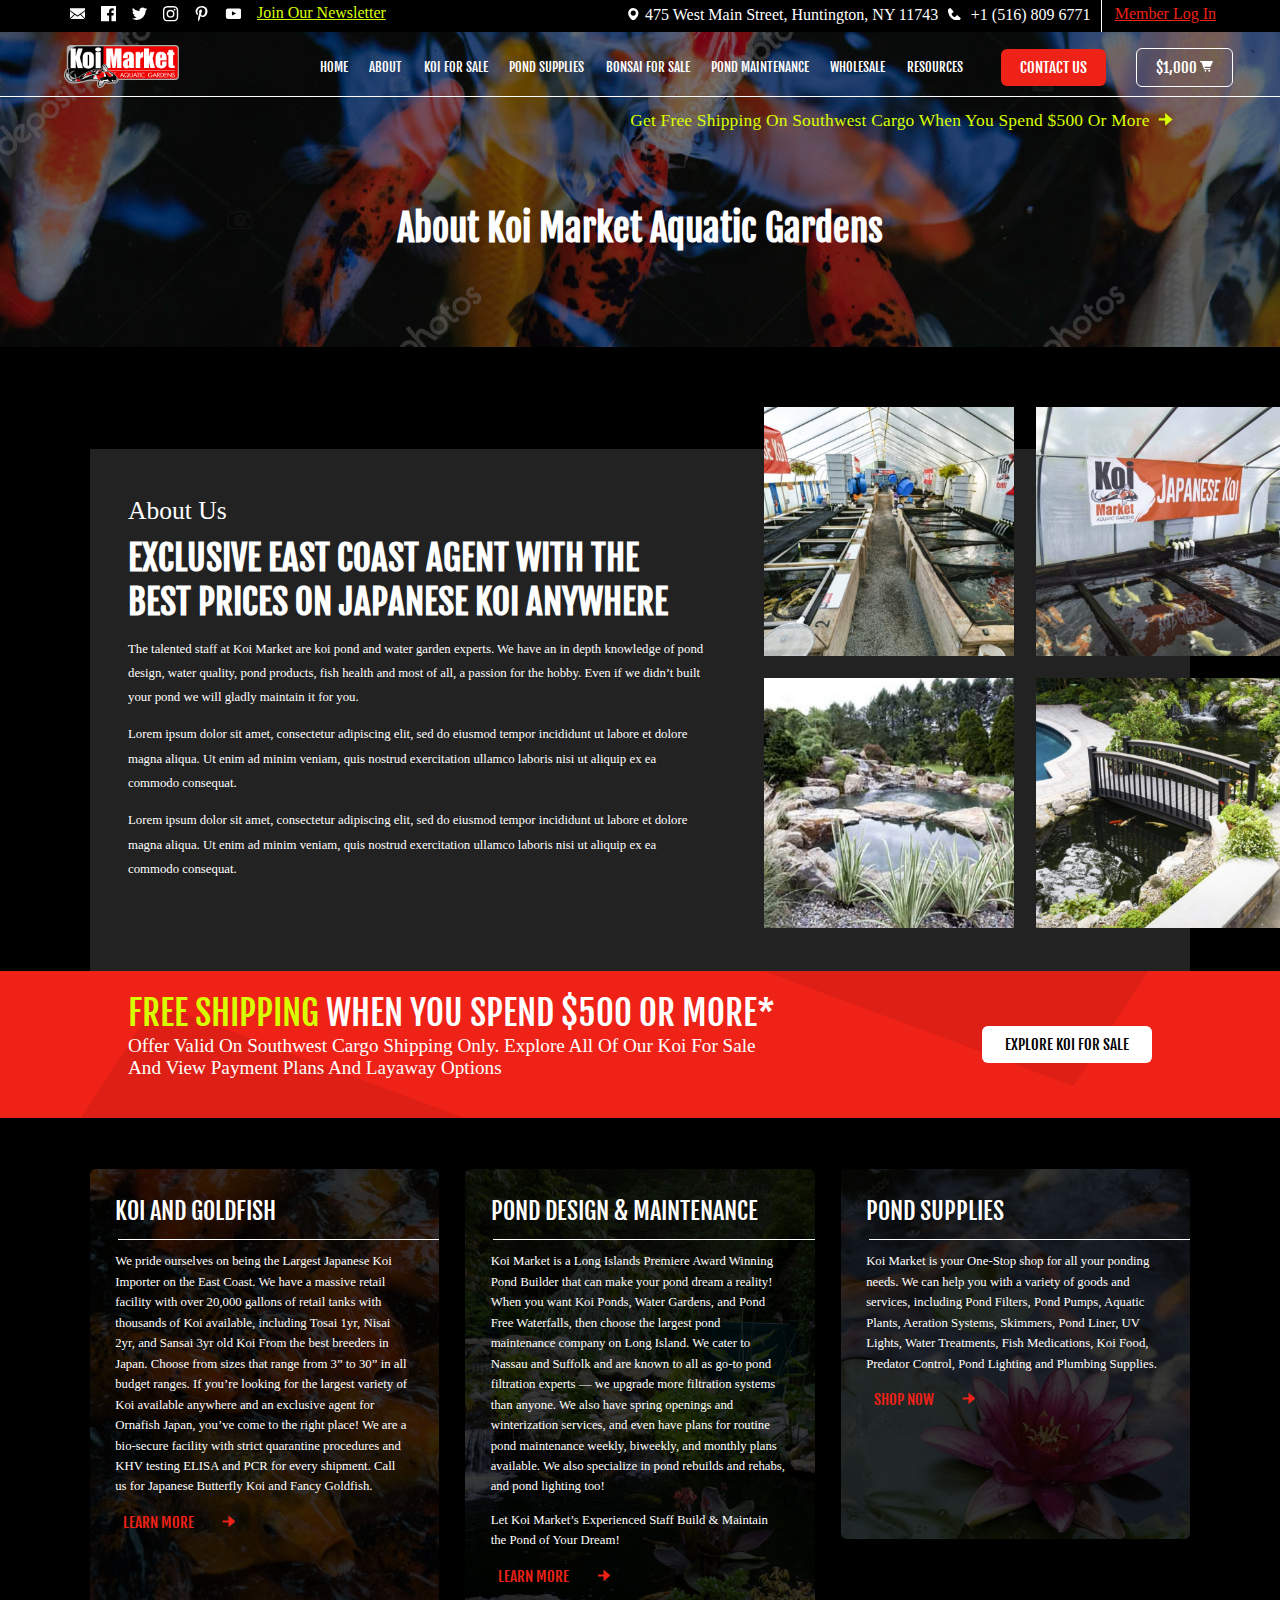
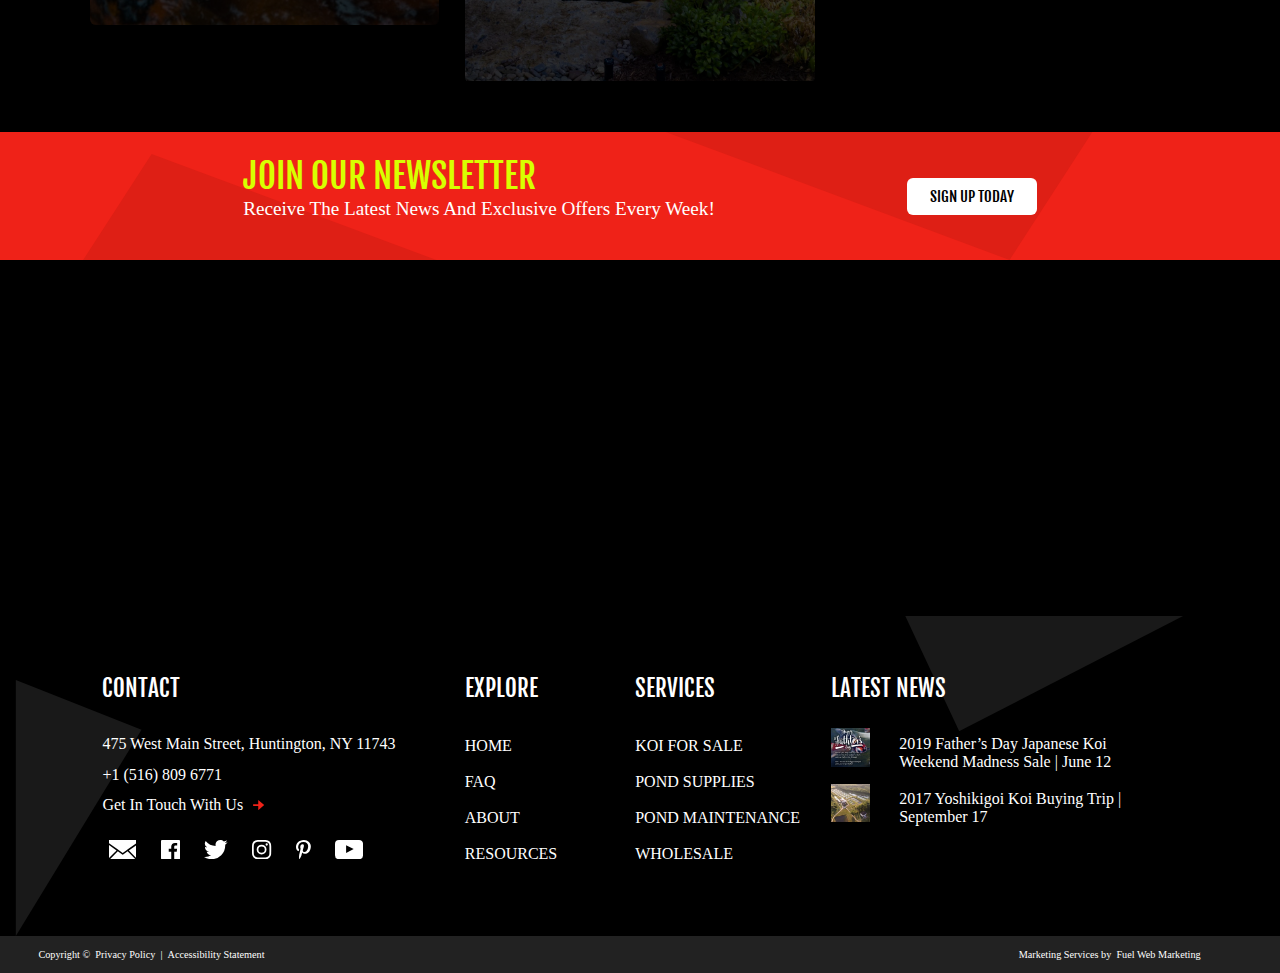
==== commit 8bc4474e: "mobile updates" ====
--- a/about.html
+++ b/about.html
@@ -194,7 +194,7 @@
         </a>
     </div>
 </div>
-<a class="green free-shipping" href="/shop/">Get Free Shipping on Southwest Cargo When You Spend
+<a class="green free-shipping" href="koiforsale.html">Get Free Shipping on Southwest Cargo When You Spend
     $500 or more <svg xmlns="http://www.w3.org/2000/svg" width="23.344" height="21.548" viewBox="0 0 23.344 21.548">
         <path id="bxs-right-arrow-alt" d="M29.344,16.774,16.774,6v8.978H6V18.57H16.774v8.978Z"
             transform="translate(-6 -6)" />
@@ -225,15 +225,15 @@
         </picture>
         <picture>
             <source srcset="assets/images/aboutpg-image2.webp">
-            <img srcset="assets/images/aboutpg-image2.jpg" alt="japanese koi in ponds located at koi market">
+            <img src="assets/images/aboutpg-image2.jpg" alt="japanese koi in ponds located at koi market">
         </picture>
         <picture>
             <source srcset="assets/images/aboutpg-image3.webp">
-            <img srcset="assets/images/aboutpg-image3.jpg" alt="outdoor koi pond in huntington new york">
+            <img src="assets/images/aboutpg-image3.jpg" alt="outdoor koi pond in huntington new york">
         </picture>
         <picture>
             <source srcset="assets/images/aboutpg-image4.webp">
-            <img srcset="assets/images/aboutpg-image4.jpg" alt="pedestrian bridge over outdoor koi pond">
+            <img src="assets/images/aboutpg-image4.jpg" alt="pedestrian bridge over outdoor koi pond">
         </picture>
     </div>
 </section>
@@ -251,7 +251,7 @@
             <path id="Path_197" data-name="Path 197" d="M419.15,156,520.039,0H0Z" fill="#de1f15" />
         </svg>
 
-        <a class="button white" href="/shop/">Explore koi for sale</a>
+        <a class="button white" href="koiforsale.html">Explore koi for sale</a>
     </div>
 </section>
 
@@ -259,8 +259,8 @@
     <div class="boxes">
         <div class="box">
             <picture>
-                <source media="(max-width: 850px)" srcset="assets/images/aboutpg-box1.webp">
-                <img srcset="assets/images/aboutpg-box1.jpg" alt="Orange fish in water">
+                <source srcset="assets/images/aboutpg-box1.webp">
+                <img src="assets/images/aboutpg-box1.jpg" alt="Orange fish in water">
             </picture>
             <p class="title">Koi and goldfish</p>
             <div class="text-box">
@@ -270,7 +270,7 @@
                 for the largest variety of Koi available anywhere and an exclusive agent for Ornafish Japan, you’ve come to the right
                 place! We are a bio-secure facility with strict quarantine procedures and KHV testing ELISA and PCR for every shipment.
                 Call us for Japanese Butterfly Koi and Fancy Goldfish.</p>
-                <a href="/shop/" class="button">Learn more <svg
+                <a href="koiforsale.html" class="button">Learn more <svg
                         xmlns="http://www.w3.org/2000/svg" width="23.344" height="21.548" viewBox="0 0 23.344 21.548">
                         <path id="bxs-right-arrow-alt" d="M29.344,16.774,16.774,6v8.978H6V18.57H16.774v8.978Z"
                             transform="translate(-6 -6)" />
@@ -280,8 +280,8 @@
         </div>
         <div class="box">
             <picture>
-                <source media="(max-width: 850px)" srcset="assets/images/aboutpg-box2.webp">
-                <img srcset="assets/images/aboutpg-box2.jpg" alt="Landscape image of rock, pond, and trees">
+                <source srcset="assets/images/aboutpg-box2.webp">
+                <img src="assets/images/aboutpg-box2.jpg" alt="Landscape image of rock, pond, and trees">
             </picture>
             <p class="title">Pond design & maintenance</p>
             <div class="text-box">
@@ -291,7 +291,7 @@
                 than anyone. We also have spring openings and winterization services, and even have plans for routine pond maintenance
                 weekly, biweekly, and monthly plans available. We also specialize in pond rebuilds and rehabs, and pond lighting too!</p>
                 <p>Let Koi Market’s Experienced Staff Build & Maintain the Pond of Your Dream!</p>
-                <a href="/shop/" class="button">Learn more <svg
+                <a href="koiforsale.html" class="button">Learn more <svg
                         xmlns="http://www.w3.org/2000/svg" width="23.344" height="21.548" viewBox="0 0 23.344 21.548">
                         <path id="bxs-right-arrow-alt" d="M29.344,16.774,16.774,6v8.978H6V18.57H16.774v8.978Z"
                             transform="translate(-6 -6)" />
@@ -301,15 +301,15 @@
         </div>
         <div class="box">
             <picture>
-                <source media="(max-width: 850px)" srcset="assets/images/aboutpg-box3.webp">
-                <img srcset="assets/images/aboutpg-box3.jpg" alt="Pink lotus flower in a koi pond">
+                <source srcset="assets/images/aboutpg-box3.webp">
+                <img src="assets/images/aboutpg-box3.jpg" alt="Pink lotus flower in a koi pond">
             </picture>
             <p class="title">Pond supplies</p>
             <div class="text-box">
                 <p>Koi Market is your One-Stop shop for all your ponding needs. We can help you with a variety of goods and services,
                 including Pond Filters, Pond Pumps, Aquatic Plants, Aeration Systems, Skimmers, Pond Liner, UV Lights, Water Treatments,
                 Fish Medications, Koi Food, Predator Control, Pond Lighting and Plumbing Supplies.</p>
-                <a class="button" href="/shop/">Shop Now <svg
+                <a class="button" href="koiforsale.html">Shop Now <svg
                         xmlns="http://www.w3.org/2000/svg" width="23.344" height="21.548" viewBox="0 0 23.344 21.548">
                         <path id="bxs-right-arrow-alt" d="M29.344,16.774,16.774,6v8.978H6V18.57H16.774v8.978Z"
                             transform="translate(-6 -6)" />
@@ -463,10 +463,14 @@
 
         <div class="col4">
             <p class="title">latest news</p>
-            <img />
-            <p>2019 Father’s Day Japanese Koi Weekend Madness Sale | June 12</p>
-            <img />
-            <p>2017 Yoshikigoi Koi Buying Trip | September 17</p>
+            <div class="article-link">
+                <img src="assets/images/latestnews-img1.jpg" />
+                <a href="newsarticle">2019 Father’s Day Japanese Koi Weekend Madness Sale | June 12</a>
+            </div>
+            <div class="article-link">
+                <img src="assets/images/latestnews-img2.jpg" />
+                <a href="newsarticle">2017 Yoshikigoi Koi Buying Trip | September 17</a>
+            </div>
         </div>
     </div>
     <div class="copyright">Copyright © <a href="/privacy-policy/">Privacy Policy</a> | <a
--- a/internal.css
+++ b/internal.css
@@ -1231,6 +1231,8 @@
 
 .sidebar .sidebar-title {
     text-transform: uppercase;
+    font-size: 1.3vw;
+    padding: 1.8vw 0;
 }
 
 .sidebar .dropdown-container::after,
@@ -1988,7 +1990,7 @@
 footer .col2 {
     display: inline-block;
     vertical-align: top;
-    width: 14vw;
+    width: 13vw;
 }
 footer .col2 a {
     display: block;
@@ -1998,7 +2000,7 @@
 footer .col3 {
     vertical-align: top;
     display: inline-block;
-    width: 16vw;
+    width: 15vw;
 }
 footer .col3 a {
     display: block;
@@ -2008,13 +2010,26 @@
 footer .col4 {
     vertical-align: top;
     display: inline-block;
-    width: 25vw;
+    width: 27vw;
+    position: relative;
+}
+
+footer .col4 img {
+    display: inline-block;
+    height: 3vw;
+    width: 3vw;
 }
 
 footer .col4 a {
+    display: inline-block;
+    width: 21vw;
+    text-transform: capitalize;
+    padding-left: 2vw;
+}
+
+footer .col4 .article-link {
     display: block;
-    width: 7vw;
-    text-transform: capitalize;
+    padding-bottom: 1vw;
 }
 
 footer .copyright{
--- a/mobilestyles.css
+++ b/mobilestyles.css
@@ -23,7 +23,7 @@
   background-size: 102%;
   height: 134vw;
   padding: 7vw 7.6vw 2vw;
-  margin-top: -6vw;
+  margin-top: 0vw;
   overflow: hidden;
 }
 .section-one h1 {
@@ -38,21 +38,22 @@
 
 .section-one .koi-image {
   right: -11vw;
-  top: 11vw;
+  top: 13vw;
 }
 .button {
   font-size: 5vw;
   padding: 1.7vw 4.8vw;
 }
 
-.red {
-  border-radius: 3px;
+.red svg {
+  left: 1.4vw;
+  bottom: .5vw
 }
 
 .clear svg,
 .button svg {
-  height: 4vw;
-  width: 4vw;
+  height: 3vw;
+  width: 3vw;
 }
 
 .section-one .text-aside p {
@@ -68,9 +69,13 @@
   margin-top: 12vw
 }
 
+.section-one .text-aside .button.red svg {
+  bottom: .3vw;
+}
+
 .section-one .text-aside .button.red {
   top: 5vw;
-  padding: 1.5vw 3vw;
+  padding: 1vw 3vw;
   right: -15vw;
 }
 .section-one .form-container {
@@ -278,7 +283,7 @@
 }
 
 .section-six .boxes .box {
-  padding-bottom: 14vw;
+  padding-bottom: 5vw;
 }
 
 .section-six .subtitle {
@@ -545,7 +550,8 @@
 }
 
 footer .newsletter-section .left p {
-  font-size: 5vw
+  font-size: 5vw;
+  z-index: 1;
 }
 
 footer .newsletter-section .button {
@@ -589,7 +595,7 @@
   font-size: 5.8vw
 }
 
-.col1>a:nth-child(4)>svg:nth-child(1) {
+footer .col1>a:nth-child(4)>svg:nth-child(1) {
   height: 2.8vw
 }
 
@@ -598,14 +604,22 @@
   padding-right: 5.6vw
 }
 
-footer .col1 a {
-  padding: 2.5vw 0
-}
-
 footer .col4 {
   display: block;
   width: auto;
   padding-top: 6vw
+}
+footer .col4 img {
+  height: 22vw;
+  width: 22vw;
+  margin-top: 3vw
+}
+
+footer .col4 a {
+  width: 53vw;
+  padding-left: 3vw;
+  position: relative;
+  top: -4vw
 }
 
 footer .copyright {
@@ -630,7 +644,12 @@
 }
 
 footer .top .bg-1 {
-  bottom: 63vw
+  bottom: 68vw
+}
+
+footer .top .bg-1 {
+  left: -1vw;
+  height: 82vw
 }
 
 .social-links {
@@ -639,6 +658,537 @@
 
 .copyright {
   height: 11vw
+}
+
+                        /****** INTERNAL PAGES *******/
+
+.titlebar {
+  background-size: 156%;
+  height: 29.5vw;
+  background-position-x: -11vw;
+  margin-top:0;
+}
+
+.titlebar .titlebar-header {
+  font-size: 7vw;
+  margin-bottom: 12vw;
+  text-align: center;
+}
+
+.faq-section-one .faq-box .box-title {
+  font-size: 5vw;
+  line-height: 1.2;
+}
+
+.faq-section-one .faq-box p {
+  font-size: 4.5vw;
+}
+
+.koi-sale-section-one .column {
+  display: block;
+  padding-left: 1vw
+}
+
+.koi-sale-section-one .column.two {
+  padding-left: 0vw
+}
+
+.koi-sale-section-one .column.three {
+  padding-left: 0vw
+}
+
+.koi-sale-section-one .column svg {
+  height: 6.5vw;
+  width: 6.5vw;
+  top: 15vw;
+  left: -3vw
+}
+
+.koi-sale-section-one .column .text-box .box-title {
+  font-size: 4.3vw
+}
+
+.koi-sale-section-one .column .text-box p {
+  font-size: 4vw
+}
+
+.koi-sale-section-one .column .text-box {
+  width: 68vw;
+  padding-left: 6vw
+}
+
+.koi-sale-section-one {
+  padding: 3.5vw 8vw 4vw
+}
+
+.koi-sale-section-one .column .text-box svg {
+  height: 3vw;
+  width: 3vw;
+  top: -7vw;
+  left: -9vw
+}
+
+.koi-sale-section-two {
+  height: auto;
+  padding: 1vw 2vw 8vw;
+}
+
+.koi-sale-section-two .left-column {
+  width: auto;
+  display: block
+}
+
+.koi-sale-section-two .left-column h2 {
+  width: auto
+}
+
+.koi-sale-section-two .right-column img {
+  width: 83vw
+}
+
+.koi-sale-section-two .right-column .button.red {
+  left: 6vw;
+  font-size:3vw;
+}
+
+.koi-sale-section-two .right-column {
+  display: block;
+  width: auto
+}
+.divider-text p {
+  font-size: 4.8vw;
+}
+
+.divider-text p::before,
+.divider-text p::after {
+  width: 37vw;
+}
+.koi-sale-section-three .subtitle {
+  padding: 0px 9vw;
+  font-size: 3.8vw;
+}
+
+.koi-sale-section-three .divider-text {
+  height: 14vw;
+}
+.koi-sale-section-three .boxes .box img {
+  width: 39vw;
+  margin: 0 2vw
+}
+
+.boxes .box .info-box {
+  width: auto;
+  padding-bottom: 8vw
+}
+
+.koi-sale-section-three .boxes .box .info-box .fish-description {
+  width: 19vw;
+  height: 17.5vw;
+  top: 2vw;
+  left: 1vw
+}
+
+.koi-sale-section-three .boxes .box .info-box .fish-description p {
+  font-size: 4.6vw
+}
+
+.koi-sale-section-three .boxes .box .info-box .fish-description p:last-of-type {
+  font-size: 2.9vw
+}
+
+.koi-sale-section-three .boxes .box .info-box .red {
+  width: 66%;
+  left: 1vw;
+  top: 5vw
+}
+
+.koi-sale-section-three .boxes .box {
+  padding-bottom: 5vw
+}
+
+.koi-sale-section-three .boxes .box .title {
+  font-size: 4.5vw
+}
+
+.koi-sale-section-three .boxes .box .info-box .price {
+  width: 18vw;
+  left: 1vw
+}
+
+.box .info-box .price {
+  font-size: 4.25vw
+}
+
+.koi-sale-section-three .boxes .box .info-box .price p:last-of-type {
+  font-size: 4.3vw
+}
+
+.koi-maintenance-section-one .left {
+  display: block;
+  width: auto;
+  line-height: 1.5
+}
+
+.koi-maintenance-section-one .right {
+  display: block;
+  position: relative
+}
+
+.koi-maintenance-section-one .left p.subtitle {
+  font-size: 3.5vw
+}
+
+.koi-maintenance-section-one .left p.title {
+  font-size: 6.5vw
+}
+
+.koi-maintenance-section-one .left p.subtitle:nth-child(3) {
+  font-size: 5vw
+}
+
+.koi-maintenance-section-one .left p {
+  font-size: 5vw
+}
+
+.koi-maintenance-section-one .right img.video {
+  width: 86vw;
+  margin-left: -5vw
+}
+
+.koi-maintenance-section-one .right img {
+  width: 23vw
+}
+
+.koi-maintenance-section-two .divider-text p::before,
+.koi-maintenance-section-two .divider-text p::after {
+  width: 13vw
+}
+
+.koi-maintenance-section-two .text-box {
+  margin: 12vw 7vw
+}
+
+.koi-maintenance-section-two .text-box .title {
+  font-size: 4.8vw
+}
+
+.koi-maintenance-section-two .text-box .subtitle {
+  font-size: 4vw
+}
+
+.koi-maintenance-section-two .text-box .left .box-title {
+  font-size: 4.9vw
+}
+
+.koi-maintenance-section-two .text-box .left {
+  width: auto;
+  display: block
+}
+
+.koi-maintenance-section-two .text-box .right {
+  width: auto;
+  display: block;
+  padding-left: 0vw;
+  padding-top: 0vw
+}
+
+.koi-maintenance-section-three .title {
+  font-size: 4.8vw
+}
+
+.koi-maintenance-section-three .subtitle {
+  font-size: 4.3vw
+}
+
+.koi-maintenance-section-three .left .box-title {
+  font-size: 4.9vw
+}
+
+.koi-maintenance-section-four .boxes .button.clear {
+  font-size: 3.8vw;
+  padding: 3.6vw 2vw;
+  margin: 1vw 1vw;
+  width: 41vw
+}
+
+.koi-maintenance-section-four .boxes {
+  flex-wrap: wrap;
+  justify-content: center
+}
+
+.koi-maintenance-section-five .divider-text p {
+  font-size: 4.8vw
+}
+
+.koi-maintenance-section-five .divider-text p::before,
+.koi-maintenance-section-five .divider-text p::after {
+  width: 25vw;
+  margin-top: 4vw
+}
+.koi-maintenance-section-five .divider-text {
+  height: 14vw;
+}
+.koi-maintenance-section-one .left p.subtitle:nth-child(3) {
+  font-size: 5vw
+}
+
+.koi-maintenance-section-five p {
+  font-size: 5vw;
+  line-height: 1.3
+}
+
+.koi-maintenance-section-five {
+  padding: 1vw 10vw 14vw
+}
+
+.about-section-one .left {
+  width: auto;
+  display: block
+}
+
+.about-section-one .right {
+  width: auto;
+  display: block;
+  position: relative;
+  right: 0vw
+}
+
+.about-section-one .right img {
+  height: 37.5vw
+}
+
+.section-free-shipping {
+  padding: 5vw 3vw;
+  height: auto;
+  flex-direction: column
+}
+
+.section-free-shipping .left .green {
+  font-size: 7.7vw;
+  position: relative;
+  z-index: 2;
+  display: block;
+}
+
+.section-free-shipping .left p {
+  font-size: 5vw;
+  z-index: 1;
+}
+
+.section-free-shipping .button {
+  bottom: 3vw
+}
+
+.section-free-shipping .bg-2 {
+  height: 16vw;
+  top: 0
+}
+
+.section-free-shipping .bg-1 {
+  height: 17.3vw;
+  bottom: 0
+}
+.about-section-two .boxes .box .title {
+  font-size: 5.9vw
+}
+
+.about-section-two .boxes .box {
+  width: 80vw;
+  height: 190vw
+}
+
+.about-section-two .boxes .box picture {
+  height: 100%;
+}
+.about-section-two .boxes .box picture img {
+  border-radius: 8px;
+}
+
+.about-section-two .boxes {
+  flex-direction: column
+}
+
+.about-section-two {
+  height: auto
+}
+
+.about-section-two .boxes .box .text-box {
+  width: 80vw
+}
+
+.about-section-two .boxes .box:nth-child(2) {
+  height: 216vw
+}
+
+.about-section-two .boxes .box:nth-child(3) {
+  height: 117vw
+}
+.about-section-two .boxes .box picture img {
+  border-radius: 8px;
+}
+
+.about-section-two .boxes .box {
+  padding: 5vw 3vw;
+  margin: 2vw;
+  margin-bottom: 5vw;
+}
+
+.koi-supplies-section-one .left {
+  display: block;
+  width: auto;
+}
+
+.koi-supplies-section-one .right {
+  display: block;
+  width: auto;
+  padding-left: 0vw;
+}
+
+.koi-supplies-section-one .right .button.red {
+  font-size: 3.8vw;
+}
+
+.koi-supplies-section-one .right .button.red svg {
+  bottom: 0;
+}
+.koi-supplies-section-two .divider-text p::after {
+  width: 48vw;
+  margin-top: 3vw
+}
+
+.koi-supplies-section-two {
+  padding-top: 9vw
+}
+
+.koi-supplies-section-two .left {
+  width: auto;
+  display: block;
+  padding: 0 6.7vw
+}
+
+.koi-supplies-section-two .left .boxes .box {
+  width: 43vw;
+  margin-bottom: 13vw
+}
+
+.koi-supplies-section-two .left img {
+  width: 35.5vw
+}
+
+.box .info-box .points {
+  font-size: 4vw;
+  padding-top: 1.9vw
+}
+
+.koi-supplies-section-two .right {
+  display: block;
+  width: auto;
+  padding-right: 6vw
+}
+
+.koi-supplies-section-two .right p.green.title {
+  font-size: 6.8vw;
+  padding:
+}
+
+.koi-supplies-section-two .right:nth-child(3)>p:nth-child(3) {
+  font-size: 4.2vw
+}
+.koi-supplies-section-three .subtitle {
+  font-size: 5.86vw;
+  margin-bottom: 0.7vw;
+  line-height: 1;
+  margin-top: 10vw
+}
+
+.koi-supplies-section-three p {
+  line-height: 1.6;
+  font-size: 4.1vw
+}
+
+.koi-supplies-section-three {
+  padding: 1vw 5vw 12vw;
+  margin: 7vw 3vw 7vw
+}
+.contact-section-one .left {
+  width: auto;
+  display: block
+}
+
+.contact-section-one .jotform-container iframe {
+  height: 234vw !important
+}
+
+.contact-section-one .right {
+  width: auto;
+  display: block;
+  padding-left: 0vw
+}
+
+.contact-section-one .right .top svg {
+  height: 4.1vw;
+  position: relative;
+  top: -5vw
+}
+
+.contact-section-one h2 {
+  font-size: 6.1vw
+}
+
+.contact-section-one .right .top .contact-links {
+  width: 74vw
+}
+
+.contact-section-one .right .top svg.envelope {
+  height: 2.9vw;
+  position: relative;
+  top: 0vw
+}
+
+.contact-section-one .right .top .hours {
+  font-size: 4.2vw
+}
+
+.contact-section-one .right .map iframe {
+  width: 88vw;
+  height: 50vw
+}
+
+.koi-shipping-section-one .left {
+  display: block;
+  width: auto
+}
+
+.koi-shipping-section-one .right img {
+  width: 77vw
+}
+
+.koi-shipping-section-one .right {
+  width: auto;
+  margin-left: 0vw;
+  margin-top: 8vw;
+  position: relative
+}
+
+.koi-shipping-section-two img {
+  width: 44vw;
+  margin-top: 0vw;
+  display: block;
+  margin-left: 23vw
+}
+
+.koi-shipping-section-two .right {
+  display: block;
+  width: auto;
+  padding-top: 4vw
+}
+
+.koi-shipping-section-two .right .subtitle {
+  font-size: 2.8vw
+}
+
+.koi-shipping-section-two {
+  padding: 0vw 3vw 4vw
 }
 
 
@@ -663,7 +1213,7 @@
 div.mobile-nav ul li{margin:20px auto;font-size:17px}
 div.mobile-nav ul li a{border-bottom:1px solid #e6e6e6;width:100%;display:inline-block;padding-bottom:9px}
 .mobile-nav a{color:#fff;font-size:4vw;text-decoration:none;display:block;margin:3.5vw 3.5vw;padding:2vw 0 4vw;border-bottom:1px solid #e1e1e1;padding-left:5vw;}
-nav.mobile-nav{display:block;height:22vw;width:100%;background-color:transparent;position:relative;z-index:9;}
+nav.mobile-nav{border-bottom: 2px solid #fff;display:block;height:17vw;width:100%;background-color:transparent;position:relative;z-index:9;}
 .mobile-nav-practice-areas-menu{display:none}
 div.mobile-nav-screen{display:block;width:100vw;height:100vh;position:absolute;top:0;left:0}
 nav > div.sidebar-nav{position:relative;width:95%;background-color:#000;color:white;height:auto;max-height:78vh;top:-90vh;z-index:5;box-shadow:0 3px 6px rgba(0,0,0,0.16),0 3px 6px rgba(0,0,0,0.23);border-bottom:0;transition:top .3s ease;padding-left:5%;overflow-y:scroll;padding-top:6vw;padding-bottom:5vw}
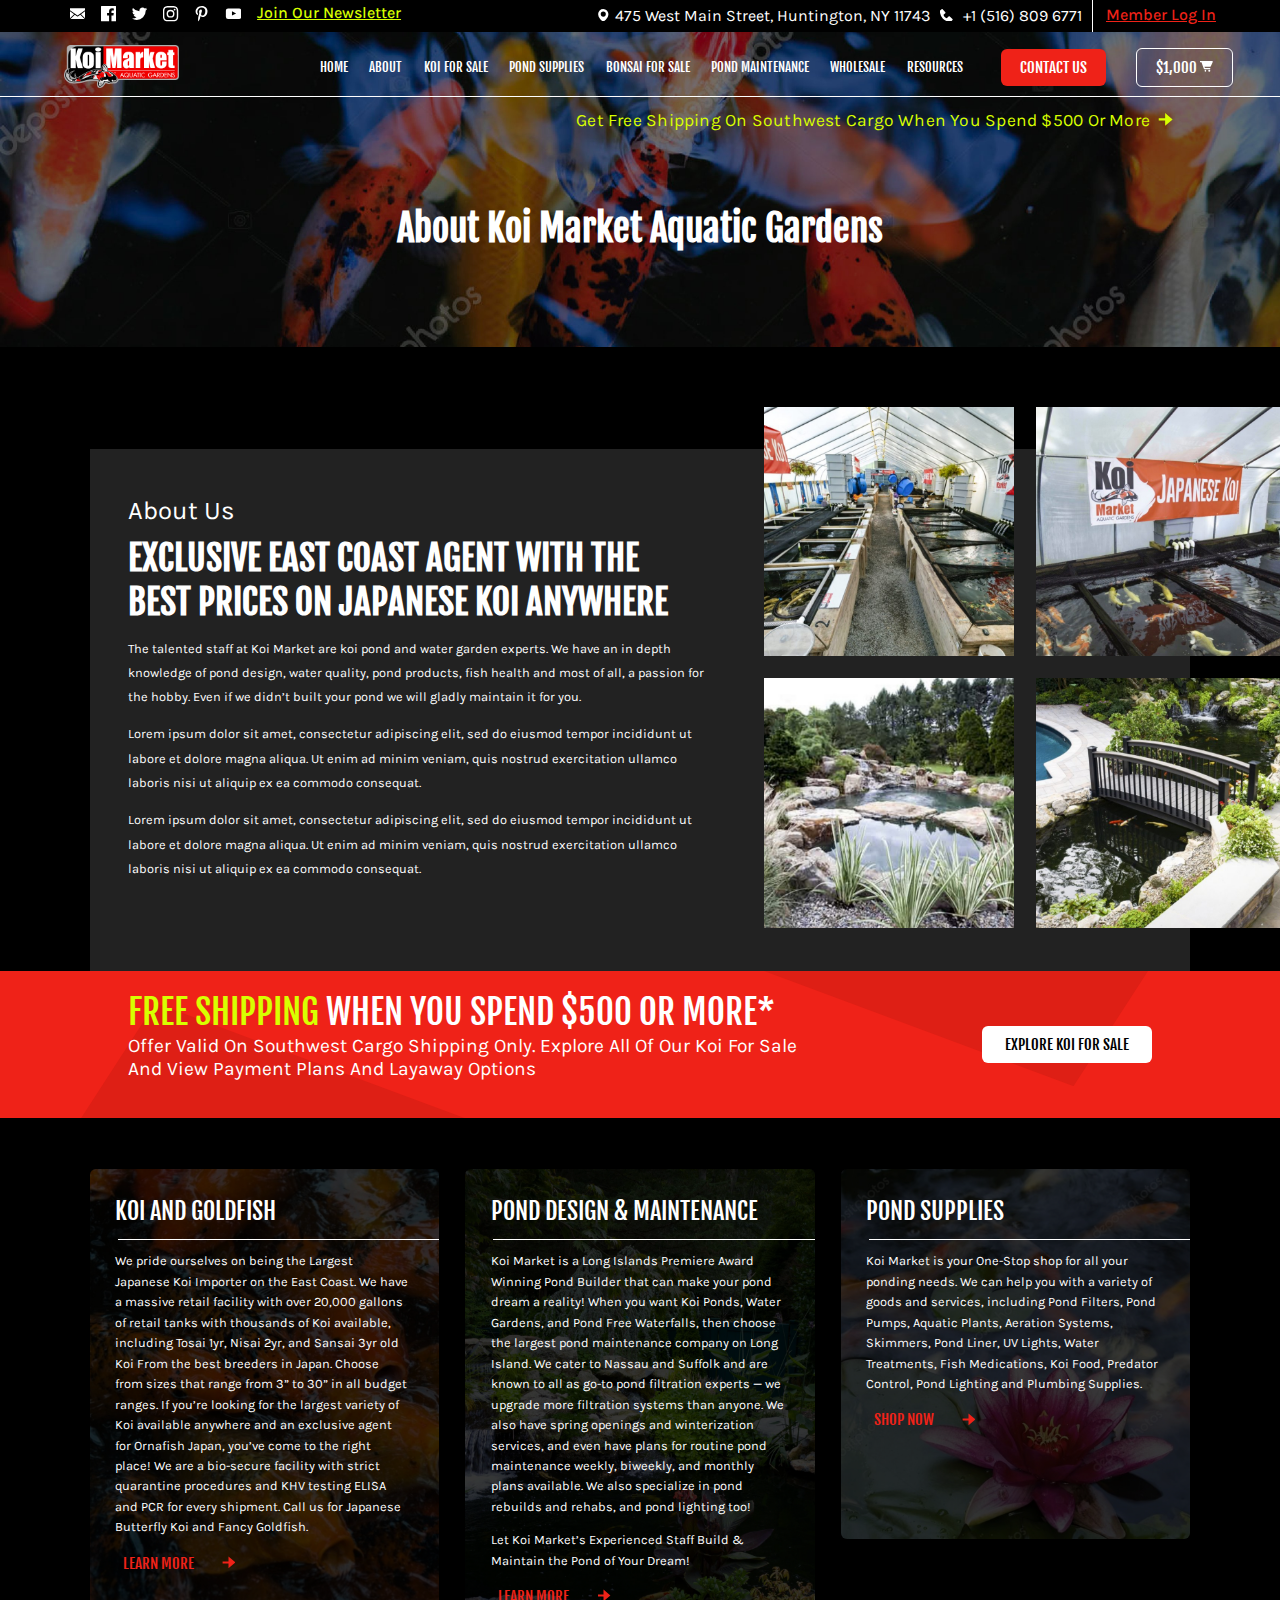
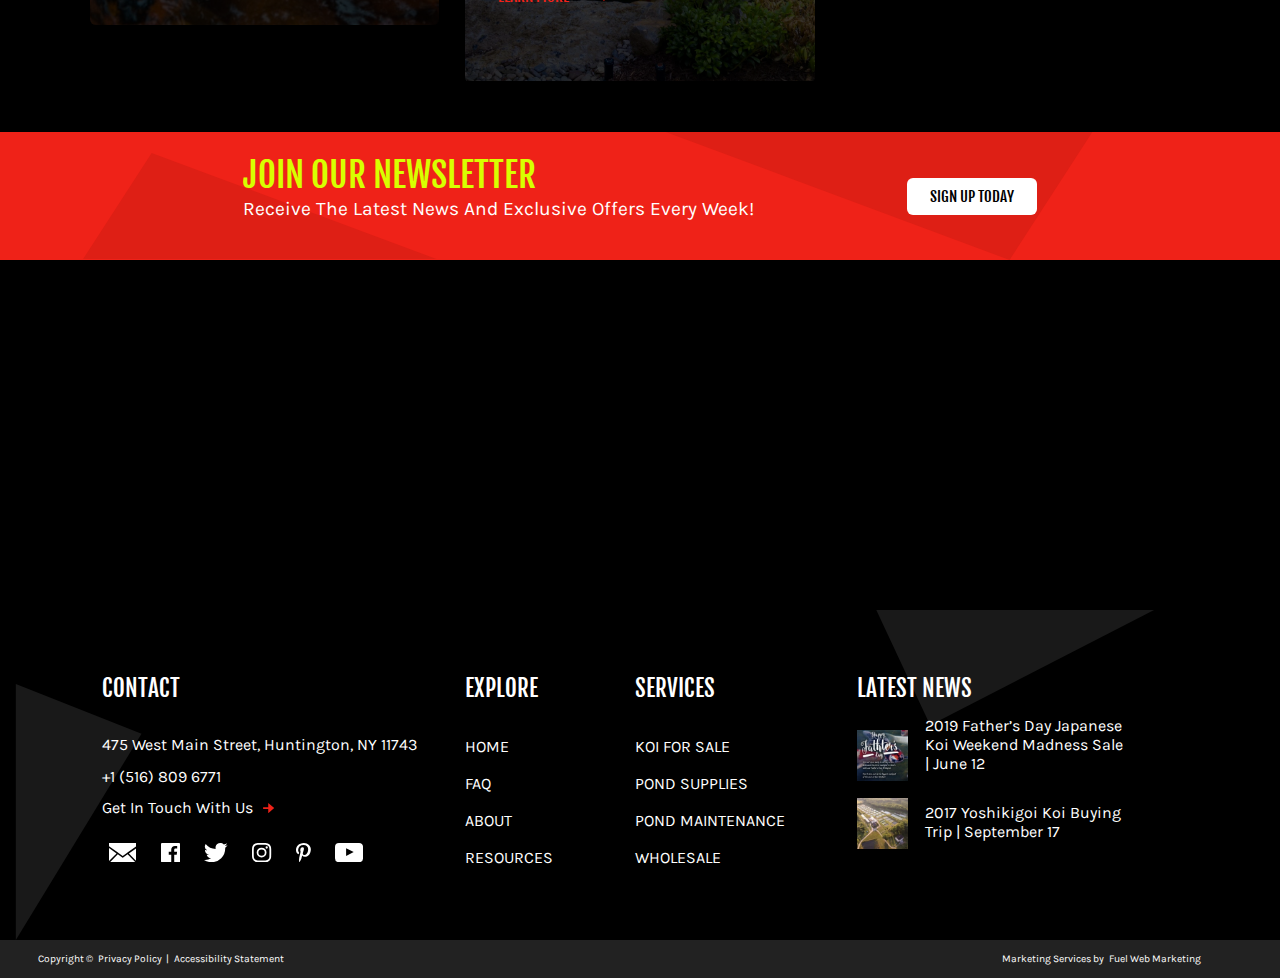
==== commit 0332d6c1: "use this contact page for mobile, header things" ====
--- a/about.html
+++ b/about.html
@@ -478,6 +478,67 @@
                 href="https://www.fuelwebmarketing.com/" style="text-decoration:none;" target="_blank"
                 rel="noopener">Fuel Web Marketing</a></span>
     </div>
+    <script>
+        function mobileNav() {
+            document.querySelector('div.mobile-nav').setAttribute('style', 'top: 9vw;');
+            document.querySelector('div.mobile-nav-screen').setAttribute('style', 'display:block;');
+            document.querySelector('body').setAttribute('style', 'overflow: hidden;');
+            document.querySelector('div.mobile-nav-btn').setAttribute('onclick', 'bodyFunctions()');
+            document.querySelector('.mobile-dotnav-close').setAttribute('style', 'opacity: 1;');
+
+            for (var i = 0; i < 3; i++) {
+                document.querySelectorAll('.nav-dot')[i].setAttribute('style', 'opacity:0;');
+            }
+        }
+
+        function bodyFunctions() {
+            var navigation = document.querySelector('div.mobile-nav');
+            navigation.setAttribute('style', 'top: -220vw;');
+            document.querySelector('div.mobile-nav-screen').setAttribute('style', 'display:none;');
+            document.querySelector('body').setAttribute('style', '');
+            document.querySelector('div.mobile-nav-btn').setAttribute('onclick', 'mobileNav()');
+            document.querySelector('.mobile-dotnav-close').setAttribute('style', 'opacity: 0;');
+
+            for (var i = 0; i < 3; i++) {
+                document.querySelectorAll('.nav-dot')[i].setAttribute('style', 'opacity:1;');
+            }
+        }
+
+        function mobileNavSlidedown() {
+            document.querySelector('#mobilePAButton').setAttribute('onclick', 'mobileNavSlideUp();');
+            document.querySelector('#mobilePAButton').innerHTML = '<svg aria-hidden="true" focusable="false" data-prefix="fas" data-icon="chevron-up" role="img" xmlns="http://www.w3.org/2000/svg" viewBox="0 0 448 512" class="svg-inline--fa fa-chevron-up fa-w-14 fa-3x"><path fill="currentColor" d="M240.971 130.524l194.343 194.343c9.373 9.373 9.373 24.569 0 33.941l-22.667 22.667c-9.357 9.357-24.522 9.375-33.901.04L224 227.495 69.255 381.516c-9.379 9.335-24.544 9.317-33.901-.04l-22.667-22.667c-9.373-9.373-9.373-24.569 0-33.941L207.03 130.525c9.372-9.373 24.568-9.373 33.941-.001z" class=""></path></svg> CLOSE PRACTICE AREAS';
+            document.querySelector('#mobilePAButton svg').setAttribute('style', 'transform: rotateX(0);');
+            document.querySelector('#mobilePAButton').setAttribute('style', 'box-shadow: 0 1px 3px rgba(0,0,0,0.12), 0 1px 2px rgba(0,0,0,0.24);');
+            document.querySelector('.sidebar-nav').setAttribute('style', 'top:5vw;');
+            document.querySelector('body').setAttribute('style', 'overflow: hidden;');
+            //document.querySelector('div.mobile-nav-screen').setAttribute('style', 'display:block;');
+            //document.querySelector('div.mobile-nav-screen').setAttribute('onclick', 'mobileNavSlideUp()');
+        }
+
+        function mobileNavSlideUp() {
+            document.querySelector('#mobilePAButton').setAttribute('onclick', 'mobileNavSlidedown();');
+            document.querySelector('#mobilePAButton').innerHTML = '<svg aria-hidden="true" focusable="false" data-prefix="fas" data-icon="chevron-up" role="img" xmlns="http://www.w3.org/2000/svg" viewBox="0 0 448 512" class="svg-inline--fa fa-chevron-up fa-w-14 fa-3x"><path fill="currentColor" d="M240.971 130.524l194.343 194.343c9.373 9.373 9.373 24.569 0 33.941l-22.667 22.667c-9.357 9.357-24.522 9.375-33.901.04L224 227.495 69.255 381.516c-9.379 9.335-24.544 9.317-33.901-.04l-22.667-22.667c-9.373-9.373-9.373-24.569 0-33.941L207.03 130.525c9.372-9.373 24.568-9.373 33.941-.001z" class=""></path></svg> OPEN PRACTICE AREAS';
+            document.querySelector('#mobilePAButton svg').setAttribute('style', 'transform: rotateX(180);');
+            document.querySelector('#mobilePAButton').setAttribute('style', 'box-shadow: 0 3px 6px rgba(0,0,0,0.16), 0 3px 6px rgba(0,0,0,0.23);');
+            document.querySelector('.sidebar-nav').setAttribute('style', 'top:-97vh;');
+            document.querySelector('body').setAttribute('style', '');
+            //document.querySelector('div.mobile-nav-screen').setAttribute('style', 'display:none;');
+            //document.querySelector('div.mobile-nav-screen').setAttribute('onclick', 'bodyFunctions()');
+        }
+
+
+        function mobilePracticeAreasOpen(e) {
+            e.firstElementChild.setAttribute('style', 'transform:rotateZ(0deg);');
+            e.setAttribute('onclick', 'mobilePracticeAreasClose(this)');
+            e.nextElementSibling.nextElementSibling.setAttribute('style', 'display:block;');
+        }
+
+        function mobilePracticeAreasClose(e) {
+            e.firstElementChild.setAttribute('style', '');
+            e.setAttribute('onclick', 'mobilePracticeAreasOpen(this)');
+            e.nextElementSibling.nextElementSibling.setAttribute('style', 'display:none;');
+        }
+    </script>
 </footer>
 
 </html>
--- a/internal.css
+++ b/internal.css
@@ -2,6 +2,8 @@
 body {
     margin:0;
     background-color: #000;
+    width: 100vw;
+    overflow-x: hidden;
 }
 nav.mobile-nav {
     display: none;
@@ -15,19 +17,19 @@
 @font-face{
 	font-family:'Karla';
 	font-display:swap;
-	src:url('assets/fonts/Karla/Static/Karla-Regular.ttf');
+	src:url('assets/fonts/Karla/static/Karla-Regular.ttf');
 	font-weight: 400;
 }
 @font-face{
 	font-family:'Karla';
 	font-display:swap;
-	src:url('assets/fonts/Karla/Static/Karla-Bold.ttf');
+	src:url('assets/fonts/Karla/static/Karla-Bold.ttf');
 	font-weight: 700;
 }
 @font-face{
 	font-family:'Karla';
 	font-display:swap;
-	src:url('assets/fonts/Karla/Static/Karla-Medium.ttf');
+	src:url('assets/fonts/Karla/static/Karla-Medium.ttf');
 	font-weight: 500;
 }
 .green {
@@ -717,6 +719,7 @@
     margin-top: 0;
     line-height: 1.5;
     letter-spacing: .01vw;
+    color: inherit;
 }
 
 .koi-sale-section-one .column .text-box svg {
@@ -1038,30 +1041,30 @@
 
 
                 /**************************
-                        KOI SUPPLIES
+                        POND SUPPLIES
                 ***************************/
-.koi-supplies-section-one {
+.pond-supplies-section-one {
     text-align: center;
     position: relative;
     padding: 5vw 5vw 1vw;
 }
-.koi-supplies-section-one .title {
+.pond-supplies-section-one .title {
     padding-bottom: 1vw;
 }
-.koi-supplies-section-one .bg-1 {
+.pond-supplies-section-one .bg-1 {
     position: absolute;
     top: -1vw;
     z-index: -1;
     left: 11vw;
     width: 28vw;
 }
-.koi-supplies-section-one .left {
+.pond-supplies-section-one .left {
     display: inline-block;
     width: 42vw;
     text-align: left;
     line-height: 1.9;
 }
-.koi-supplies-section-one .right {
+.pond-supplies-section-one .right {
     display: inline-block;
     width: 42vw;
     text-align: left;
@@ -1069,68 +1072,64 @@
     vertical-align: top;
     padding-left: 4vw;
 }
-.koi-supplies-section-one .right .button.red {
+.pond-supplies-section-one .right .button.red {
     color: #D8FF00;
     top:2vw;
     position: relative;
 }
-.koi-supplies-section-one .right .button.red:hover {
+.pond-supplies-section-one .right .button.red:hover {
     color: #000;
 }
 
-.koi-supplies-section-one .right .button.red svg {
+.pond-supplies-section-one .right .button.red svg {
     fill:#D8FF00;
 }
 
-.koi-supplies-section-one .right .button.red:hover svg {
+.pond-supplies-section-one .right .button.red:hover svg {
     fill: #000;
 }
-.koi-supplies-section-two {
+.pond-supplies-section-two {
     padding-bottom: 8vw;
 }
-.koi-supplies-section-two .divider-text {
+.pond-supplies-section-two .divider-text {
     text-align: left;
     padding-left: 6.5vw;
 }
-.koi-supplies-section-two .divider-text p::before {
+.pond-supplies-section-two .divider-text p::before {
     width:0;
 }
 
-.koi-supplies-section-two .divider-text p::after{
+.pond-supplies-section-two .divider-text p::after{
     width: 66vw;
 }
-.koi-supplies-section-three {
+.pond-supplies-section-three {
     background-color: #222222;
     padding: 3vw 3vw 5vw;
     margin: 5vw 7vw 7vw;
 }
 
-.koi-supplies-section-three .subtitle {
+.pond-supplies-section-three .subtitle {
     font-size: 1.86vw;
     margin-bottom:-1.3vw;
 }
 
-.koi-supplies-section-three p {
+.pond-supplies-section-three p {
     line-height: 1.9;
     font-size: 1.1vw;
 }
 
-.koi-supplies-section-three .button.white {
+.pond-supplies-section-three .button.white {
     position: relative;
     left: 1vw;
     top: 1vw;
 }
-.koi-supplies-section-three .button.red {
+.pond-supplies-section-three .button.red {
     position: relative;
     top: 1vw;
 
 }
 
-                /**************************
-                        POND SUPPLIES
-                ***************************/
-
-.koi-supplies-section-two .left {
+.pond-supplies-section-two .left {
     padding-left: 6.7vw;
     width: 51vw;
     line-height: 1.9;
@@ -1138,17 +1137,19 @@
     margin-top: 5vw;
 
 }
-.koi-supplies-section-two .left img {
+.pond-supplies-section-two .left img {
     width: 15.5vw;
     height: auto;
 }
 
-.koi-supplies-section-two .left .boxes .box {
+.pond-supplies-section-two .left .boxes .box {
     width: 17vw;
     margin-bottom: 3vw;
-}
-
-.koi-supplies-section-two .left .boxes {
+    height: 30vw;
+    position: relative;
+}
+
+.pond-supplies-section-two .left .boxes {
     display: flex;
     flex-wrap: wrap;
     padding-top: 2vw;
@@ -1169,23 +1170,27 @@
     padding: .2vw 0;
 }
 
-.box .info-box .points {
+.pond-supplies-section-two .left .boxes .bottom-half {
+    bottom: 0;
+    position: absolute;
+}
+.box .bottom-half .points {
     font-size: 1vw;
     padding-top: 2.9vw;
 }
 
-.box .info-box .price {
+.box .bottom-half .price {
     color: #fff;
     font-size: 1.25vw;
     padding-top:.7vw;
 }
 
-.box .button.red {
+.box .bottom-half .button.red {
     position: relative;
     top: 1vw;
 }
 
-.koi-supplies-section-two .right {
+.pond-supplies-section-two .right {
     display: inline-block;
     vertical-align: top;
     width: 31vw;
@@ -1193,20 +1198,20 @@
     text-align: right;
 }
 
-.koi-supplies-section-two .right p.green.title {
+.pond-supplies-section-two .right p.green.title {
     color: #D8FF00;
     font-size: 2.8vw;
     padding-top: 5vw;
 }
 
-.koi-supplies-section-two .right:nth-child(3)>p:nth-child(3) {
+.pond-supplies-section-two .right:nth-child(3)>p:nth-child(3) {
     font-size: 1.2vw;
     line-height: 1.2;
     padding-left: 6vw;
     margin-top:0;
 }
 
-.koi-supplies-section-two .right .button.red {
+.pond-supplies-section-two .right .button.red {
     position: relative;
     top:1vw;
 }
@@ -1217,7 +1222,7 @@
 
 .sidebar {
     background-color: #222222;
-    padding: 3vw;
+    padding: 3vw 3vw 0;
     width: 25vw;
     text-align: left;
     overflow-x: hidden;
@@ -1225,14 +1230,16 @@
 .sidebar a {
     display: block;
     text-decoration: none;
-    font-size: 1.1vw;
-    padding: .5vw 0;
+    font-size: 1vw;
+    padding: .7vw 0;
 }
 
 .sidebar .sidebar-title {
     text-transform: uppercase;
     font-size: 1.3vw;
     padding: 1.8vw 0;
+    color: #fff;
+    font-family: 'Karla';
 }
 
 .sidebar .dropdown-container::after,
@@ -1252,19 +1259,46 @@
     padding-bottom: 0;
 }
 
-.sidebar .sidebar-title:last-child::after {
-    display: none;
-}
 
 .sidebar .dropdown {
-    display: none;
-}
-.sidebar .dropdown {
-    margin-left: 4.5vw;
+    transition: ease .7s;
+    margin-left: 1.5vw;
+    margin-top: -.9vw;
+    display: block;
+    overflow: hidden;
 }
 .sidebar .uppercase {
     font-size: 1.28vw;
     padding-top: 1.7vw;
+}
+
+/*hide the inputs/checkmarks and submenu*/
+input,
+ul.dropdown {
+    display: none;
+    list-style-type: none;
+    transition: ease .33s;
+}
+
+/*position the label*/
+label {
+    position: relative;
+    display: block;
+    cursor: pointer;
+}
+
+/*show the submenu when input is checked*/
+input:checked~ul.dropdown {
+    display: block;
+}
+
+.sidebar .dropdown li:first-child {
+    margin-top: -45vw;
+    transition: margin-top .5s ease;
+}
+
+.sidebar input:checked~ul.dropdown li:first-child {
+    margin-top: 0vw;
 }
 
 
@@ -1577,6 +1611,7 @@
     margin-top: 0;
     line-height: 1.5;
     letter-spacing: .01vw;
+    color: inherit;
 }
 
 .pond-maintenance-overview-section-one .column a.text-box svg {
@@ -1922,7 +1957,7 @@
     height: 27vw;
 }
 footer .top {
-    padding: 5vw 8vw;
+    padding: 5vw 1vw 5vw 8vw;
     position: relative;
 }
 
@@ -1936,8 +1971,9 @@
     height: 20vw;
 }
 footer .top .bg-2 {
-    bottom: 16vw;
     height: 9vw;
+    top:0;
+    right: 4vw;
 }
 
 footer .top a {
@@ -2000,7 +2036,7 @@
 footer .col3 {
     vertical-align: top;
     display: inline-block;
-    width: 15vw;
+    width: 17vw;
 }
 footer .col3 a {
     display: block;
@@ -2010,21 +2046,23 @@
 footer .col4 {
     vertical-align: top;
     display: inline-block;
-    width: 27vw;
+    width: 28vw;
     position: relative;
 }
 
 footer .col4 img {
     display: inline-block;
-    height: 3vw;
-    width: 3vw;
+    height: 4vw;
+    width: 4vw;
 }
 
 footer .col4 a {
     display: inline-block;
-    width: 21vw;
+    width: 16vw;
     text-transform: capitalize;
-    padding-left: 2vw;
+    padding-left: 1vw;
+    position: relative;
+    top: -1vw;
 }
 
 footer .col4 .article-link {
--- a/mobilestyles.css
+++ b/mobilestyles.css
@@ -22,9 +22,10 @@
   background-image: url('assets/images/section-one-bg-m.jpg');
   background-size: 102%;
   height: 134vw;
-  padding: 7vw 7.6vw 2vw;
+  padding: 7vw 5.6vw 2vw;
   margin-top: 0vw;
-  overflow: hidden;
+  position: relative;
+  z-index: 1;
 }
 .section-one h1 {
   font-size: 5vw;
@@ -38,7 +39,7 @@
 
 .section-one .koi-image {
   right: -11vw;
-  top: 13vw;
+  top: -5vw;
 }
 .button {
   font-size: 5vw;
@@ -90,6 +91,19 @@
 
 .section-one .form-container .top p {
   font-size: 5vw;
+}
+.jotform-container iframe {
+  height: 133vw !important;
+}
+
+.section-two .bg-1 {
+  top: -4vw;
+  width: 70vw;
+  left: 15vw;
+}
+
+.section-one .form-container {
+  width: 90vw;
 }
 
 .section-two .column {
@@ -428,7 +442,7 @@
   font-size: 4.8vw;
   padding: 5.6vw 2vw;
   margin: 1vw 1.2vw;
-  width: 31vw
+  width: 29vw
 }
 
 .section-nine .boxes {
@@ -1033,45 +1047,45 @@
   margin-bottom: 5vw;
 }
 
-.koi-supplies-section-one .left {
-  display: block;
-  width: auto;
-}
-
-.koi-supplies-section-one .right {
+.pond-supplies-section-one .left {
+  display: block;
+  width: auto;
+}
+
+.pond-supplies-section-one .right {
   display: block;
   width: auto;
   padding-left: 0vw;
 }
 
-.koi-supplies-section-one .right .button.red {
+.pond-supplies-section-one .right .button.red {
   font-size: 3.8vw;
 }
 
-.koi-supplies-section-one .right .button.red svg {
+.pond-supplies-section-one .right .button.red svg {
   bottom: 0;
 }
-.koi-supplies-section-two .divider-text p::after {
+.pond-supplies-section-two .divider-text p::after {
   width: 48vw;
   margin-top: 3vw
 }
 
-.koi-supplies-section-two {
+.pond-supplies-section-two {
   padding-top: 9vw
 }
 
-.koi-supplies-section-two .left {
+.pond-supplies-section-two .left {
   width: auto;
   display: block;
   padding: 0 6.7vw
 }
 
-.koi-supplies-section-two .left .boxes .box {
+.pond-supplies-section-two .left .boxes .box {
   width: 43vw;
   margin-bottom: 13vw
 }
 
-.koi-supplies-section-two .left img {
+.pond-supplies-section-two .left img {
   width: 35.5vw
 }
 
@@ -1080,33 +1094,33 @@
   padding-top: 1.9vw
 }
 
-.koi-supplies-section-two .right {
+.pond-supplies-section-two .right {
   display: block;
   width: auto;
   padding-right: 6vw
 }
 
-.koi-supplies-section-two .right p.green.title {
+.pond-supplies-section-two .right p.green.title {
   font-size: 6.8vw;
   padding:
 }
 
-.koi-supplies-section-two .right:nth-child(3)>p:nth-child(3) {
+.pond-supplies-section-two .right:nth-child(3)>p:nth-child(3) {
   font-size: 4.2vw
 }
-.koi-supplies-section-three .subtitle {
+.pond-supplies-section-three .subtitle {
   font-size: 5.86vw;
   margin-bottom: 0.7vw;
   line-height: 1;
   margin-top: 10vw
 }
 
-.koi-supplies-section-three p {
+.pond-supplies-section-three p {
   line-height: 1.6;
   font-size: 4.1vw
 }
 
-.koi-supplies-section-three {
+.pond-supplies-section-three {
   padding: 1vw 5vw 12vw;
   margin: 7vw 3vw 7vw
 }
@@ -1191,6 +1205,184 @@
   padding: 0vw 3vw 4vw
 }
 
+
+                 /**************************
+                        SPECIFIC PRODUCT
+                  ***************************/
+
+.koi-product-section-one img {
+  width: 64vw;
+  margin-left: 9vw
+}
+
+.koi-product-section-one .left {
+  display: block;
+  width: auto
+}
+
+.breadcrumb {
+  font-size: 3.6vw
+}
+
+.koi-product-section-one .right {
+  display: block;
+  width: auto;
+  padding-top:5vw;
+}
+
+.product.title::after {
+  width: 36%;
+}
+
+.koi-product-section-one .points {
+  font-size: 3.8vw
+}
+
+.koi-product-section-one .price {
+  font-size: 6vw
+}
+
+.koi-product-section-one .right .description p {
+  font-size: 5vw
+}
+
+.koi-product-section-one .button.red {
+  display: block;
+  width: 34%
+}
+
+.koi-product-section-one .button.white {
+  display: block;
+  width: 47%;
+  position: relative;
+  top:4vw;
+  margin-left: 0;
+}
+
+.koi-product-section-one .button.red {
+  width: 34%
+}
+
+.koi-product-section-one .button.white {
+  width: 47%;
+  position: relative;
+  top: 3vw
+}
+
+.subtitle.bold {
+  font-size: 5.5vw
+}
+
+.koi-product-section-two p {
+  font-size: 5vw
+}
+
+.koi-product-section-three p {
+  font-size: 5vw;
+  z-index: 1;
+  position: relative
+}
+
+.koi-product-section-four .bg-1 {
+  left: -15vw;
+  height: 54vw;
+  top: -24vw
+}
+
+.koi-product-section-one {
+  padding: 2vw 7vw 10vw
+}
+
+.koi-product-section-two {
+  padding: 9vw 11vw
+}
+
+.koi-product-section-three {
+  padding: 10vw 11vw 5vw
+}
+
+.koi-product-section-four {
+  height: auto
+}
+
+.koi-product-section-four .boxes {
+  flex-direction: column;
+  align-content: center;
+}
+
+.koi-product-section-four .boxes .box .title {
+  font-size: 5.5vw
+}
+
+.koi-product-section-four .boxes .box img {
+  width: 61vw
+}
+
+.koi-product-section-four .boxes .box {
+  padding-bottom: 5vw;
+}
+
+.koi-product-section-four .subtitle {
+  font-size: 5.3vw
+}
+
+.koi-product-section-four .boxes .box .info-box .fish-description {
+  width: 32vw;
+  height: 24.5vw;
+  top: 2vw;
+  left: -1vw
+}
+
+.koi-product-section-four .boxes .box .info-box .fish-description p {
+  font-size: 6.8vw
+}
+
+.koi-product-section-four .boxes .box .info-box .fish-description p:last-of-type {
+  font-size: 3.9vw
+}
+
+.koi-product-section-four .boxes .box .info-box .price {
+  width: auto;
+  left: 3vw;
+  top: 6vw;
+}
+
+.koi-product-section-four .boxes .box .info-box .price p:last-of-type {
+  font-size: 5.3vw
+}
+
+.koi-product-section-four .boxes .box .info-box .red {
+  left: 11vw;
+  top: 6vw;
+}
+
+.koi-product-section-four .bg-1 {
+  display: none
+}
+
+.koi-product-section-one .bg-1 {
+  right: -10vw;
+  height: 60vw;
+}
+
+.koi-product-section-four>div:nth-child(4)>div:nth-child(1) {
+  padding-bottom: 13vw
+}
+
+.koi-product-section-four .boxes {
+  align-items: center
+}
+
+
+.koi-product-section-four .divider-text p::before,
+.divider-text p::after {
+  width: 28vw;
+}
+
+
+.koi-product-section-four .boxes {
+  padding: 18vw 4vw 4vw
+}
 
 
 /****************
@@ -1213,75 +1405,216 @@
 div.mobile-nav ul li{margin:20px auto;font-size:17px}
 div.mobile-nav ul li a{border-bottom:1px solid #e6e6e6;width:100%;display:inline-block;padding-bottom:9px}
 .mobile-nav a{color:#fff;font-size:4vw;text-decoration:none;display:block;margin:3.5vw 3.5vw;padding:2vw 0 4vw;border-bottom:1px solid #e1e1e1;padding-left:5vw;}
-nav.mobile-nav{border-bottom: 2px solid #fff;display:block;height:17vw;width:100%;background-color:transparent;position:relative;z-index:9;}
+nav.mobile-nav{border-bottom: 2px solid #fff;display:block;height:17vw;width:100%;background-color:#000;position:relative;z-index:9;}
 .mobile-nav-practice-areas-menu{display:none}
 div.mobile-nav-screen{display:block;width:100vw;height:100vh;position:absolute;top:0;left:0}
-nav > div.sidebar-nav{position:relative;width:95%;background-color:#000;color:white;height:auto;max-height:78vh;top:-90vh;z-index:5;box-shadow:0 3px 6px rgba(0,0,0,0.16),0 3px 6px rgba(0,0,0,0.23);border-bottom:0;transition:top .3s ease;padding-left:5%;overflow-y:scroll;padding-top:6vw;padding-bottom:5vw}
+nav > div.sidebar-nav{position:relative;width:95%;background-color:#000;color:white;height:auto;max-height:78vh;top:-90vh;z-index:5;box-shadow:0 3px 6px rgba(0,0,0,0.16),0 3px 6px rgba(0,0,0,0.23);border-bottom:0;transition:top .3s ease;padding-left:11%;overflow-y:scroll;padding-top:6vw;padding-bottom:5vw}
 header .sidebar-nav ul{padding-left:3vw;margin-top:0;margin-bottom:0}
 header .sidebar-nav li{list-style:none;margin:3vw 0;padding-bottom:.8vw}
 .sidebar-nav a{color:white;text-decoration:none;font-size:4vw;line-height:6vw;display:block}
 .pull-right svg {box-shadow: 0 7px 8px rgba(68, 65, 65, 0.1), 0 8px 8px rgba(76, 70, 70, 0.1);}
  .mobile-nav img {height:13vw;}
-}
-
-<style>
-function mobileNav() {
-  document.querySelector('div.mobile-nav').setAttribute('style', 'top: 9vw;');
-  document.querySelector('div.mobile-nav-screen').setAttribute('style', 'display:block;');
-  document.querySelector('body').setAttribute('style', 'overflow: hidden;');
-  document.querySelector('div.mobile-nav-btn').setAttribute('onclick', 'bodyFunctions()');
-  document.querySelector('.mobile-dotnav-close').setAttribute('style', 'opacity: 1;');
-
-  for (var i=0; i < 3; i++) {
-    document.querySelectorAll('.nav-dot')[i].setAttribute('style', 'opacity:0;');
-  }
-}
-
-function bodyFunctions() {
-  var navigation=document.querySelector('div.mobile-nav');
-  navigation.setAttribute('style', 'top: -220vw;');
-  document.querySelector('div.mobile-nav-screen').setAttribute('style', 'display:none;');
-  document.querySelector('body').setAttribute('style', '');
-  document.querySelector('div.mobile-nav-btn').setAttribute('onclick', 'mobileNav()');
-  document.querySelector('.mobile-dotnav-close').setAttribute('style', 'opacity: 0;');
-
-  for (var i=0; i < 3; i++) {
-    document.querySelectorAll('.nav-dot')[i].setAttribute('style', 'opacity:1;');
-  }
-}
-
-function mobileNavSlidedown() {
-  document.querySelector('#mobilePAButton').setAttribute('onclick', 'mobileNavSlideUp();');
-  document.querySelector('#mobilePAButton').innerHTML='<svg aria-hidden="true" focusable="false" data-prefix="fas" data-icon="chevron-up" role="img" xmlns="http://www.w3.org/2000/svg" viewBox="0 0 448 512" class="svg-inline--fa fa-chevron-up fa-w-14 fa-3x"><path fill="currentColor" d="M240.971 130.524l194.343 194.343c9.373 9.373 9.373 24.569 0 33.941l-22.667 22.667c-9.357 9.357-24.522 9.375-33.901.04L224 227.495 69.255 381.516c-9.379 9.335-24.544 9.317-33.901-.04l-22.667-22.667c-9.373-9.373-9.373-24.569 0-33.941L207.03 130.525c9.372-9.373 24.568-9.373 33.941-.001z" class=""></path></svg> CLOSE PRACTICE AREAS';
-  document.querySelector('#mobilePAButton svg').setAttribute('style', 'transform: rotateX(0);');
-  document.querySelector('#mobilePAButton').setAttribute('style', 'box-shadow: 0 1px 3px rgba(0,0,0,0.12), 0 1px 2px rgba(0,0,0,0.24);');
-  document.querySelector('.sidebar-nav').setAttribute('style', 'top:5vw;');
-  document.querySelector('body').setAttribute('style', 'overflow: hidden;');
-  //document.querySelector('div.mobile-nav-screen').setAttribute('style', 'display:block;');
-  //document.querySelector('div.mobile-nav-screen').setAttribute('onclick', 'mobileNavSlideUp()');
-}
-
-function mobileNavSlideUp() {
-  document.querySelector('#mobilePAButton').setAttribute('onclick', 'mobileNavSlidedown();');
-  document.querySelector('#mobilePAButton').innerHTML='<svg aria-hidden="true" focusable="false" data-prefix="fas" data-icon="chevron-up" role="img" xmlns="http://www.w3.org/2000/svg" viewBox="0 0 448 512" class="svg-inline--fa fa-chevron-up fa-w-14 fa-3x"><path fill="currentColor" d="M240.971 130.524l194.343 194.343c9.373 9.373 9.373 24.569 0 33.941l-22.667 22.667c-9.357 9.357-24.522 9.375-33.901.04L224 227.495 69.255 381.516c-9.379 9.335-24.544 9.317-33.901-.04l-22.667-22.667c-9.373-9.373-9.373-24.569 0-33.941L207.03 130.525c9.372-9.373 24.568-9.373 33.941-.001z" class=""></path></svg> OPEN PRACTICE AREAS';
-  document.querySelector('#mobilePAButton svg').setAttribute('style', 'transform: rotateX(180);');
-  document.querySelector('#mobilePAButton').setAttribute('style', 'box-shadow: 0 3px 6px rgba(0,0,0,0.16), 0 3px 6px rgba(0,0,0,0.23);');
-  document.querySelector('.sidebar-nav').setAttribute('style', 'top:-97vh;');
-  document.querySelector('body').setAttribute('style', '');
-  //document.querySelector('div.mobile-nav-screen').setAttribute('style', 'display:none;');
-  //document.querySelector('div.mobile-nav-screen').setAttribute('onclick', 'bodyFunctions()');
-}
-
-
-function mobilePracticeAreasOpen(e) {
-  e.firstElementChild.setAttribute('style', 'transform:rotateZ(0deg);');
-  e.setAttribute('onclick', 'mobilePracticeAreasClose(this)');
-  e.nextElementSibling.nextElementSibling.setAttribute('style', 'display:block;');
-}
-
-function mobilePracticeAreasClose(e) {
-  e.firstElementChild.setAttribute('style', '');
-  e.setAttribute('onclick', 'mobilePracticeAreasOpen(this)');
-  e.nextElementSibling.nextElementSibling.setAttribute('style', 'display:none;');
-}
-</style>
+
+  /*** MOBILE NAV ***/
+  
+  .top-bar {
+    display: none;
+  }
+  
+  nav.desktop-nav {
+    display: none;
+  }
+  
+  header.header-post {
+    display: block;
+  }
+
+  body {
+    padding-top:30vw;
+  }
+  
+  nav.mobile-header {
+    display: block;
+    margin-bottom: 0px;
+    position: fixed;
+    width: 100%;
+    top: 0vw;
+    z-index: 9;
+    height: 13vw;
+    box-shadow: 0 3px 6px rgba(0, 0, 0, 0.16), 0 3px 6px rgba(0, 0, 0, 0.23);
+  }
+  
+  .mobile-nav .logo-left a {
+    border-bottom: 0px;
+    margin-top: 0;
+    margin-bottom: 0;
+    padding-bottom: 0;
+  }
+  
+  .mobile-nav .phone a {
+    margin-top: 0.8vw;
+    padding-top: 0;
+    border-bottom: 0px;
+  }
+  
+  .phone i {
+    font-size: 52px;
+    color: black;
+    font-size: 52px;
+    padding: 12px 0 0 53px;
+  }
+  
+  .mobile-nav-btn {
+    display: inline-block;
+    width: 10vw;
+    height: 10vw;
+  }
+  
+  .logo-left {
+    display: inline-block;
+  }
+  
+  div.mobile-nav-btn:hover div.mobile-nav {
+    display: block;
+  }
+  
+  div.mobile-nav {
+    display: block;
+    vertical-align: top;
+    position: absolute;
+    background: #000;
+    color: #fff;
+    padding: 0px;
+    right: 0;
+    box-shadow: 0 3px 6px rgba(0, 0, 0, 0.16), 0 3px 6px rgba(0, 0, 0, 0.23);
+    z-index: 98;
+    overflow: scroll;
+    height: auto;
+    overflow: scroll;
+    transition: top 0.3s ease;
+    width: 71%;
+    top: -115vw;
+    max-height: 70vh;
+    border: 1px solid rgba(196, 196, 196, 0.81);
+  }
+
+  div.mobile-nav a {
+      color: #fff;
+      text-transform: capitalize;
+  }
+
+  .sidebar-nav .dropdown-container .dropdown {
+    display: block;
+  }
+  
+  div.mobile-nav ul {
+    list-style: none;
+    padding: 0 30px;
+  }
+  
+  div.mobile-nav ul li {
+    margin: 20px auto;
+    font-size: 17px;
+  }
+  
+  div.mobile-nav ul li a {
+    border-bottom: 1px solid #e6e6e6;
+    width: 100%;
+    display: inline-block;
+    padding-bottom: 9px;
+  }
+  
+  .mobile-nav a {
+    font-size: 4.9vw;
+    text-decoration: none;
+    display: block;
+    margin: 2.5vw 3.5vw;
+    padding: 4vw 0 4vw;
+    font-weight: 700;
+    border-bottom: 1px solid #e1e1e1;
+    text-shadow: 2px 3px 3px #00000036;
+  }
+  
+  .mobile-nav-practice-areas-menu {
+    display: none;
+  }
+  
+  div.mobile-nav-screen {
+    display: block;
+    width: 100vw;
+    height: 100vh;
+    position: absolute;
+    top: 0;
+    left: 0;
+  }
+  
+  header .sidebar-nav ul {
+    padding-left: 3vw;
+    margin-top: 0;
+    margin-bottom: 0;
+  }
+  
+  header .sidebar-nav li {
+    list-style: none;
+    margin: 3vw 0;
+    padding-bottom: 0.8vw;
+  }
+  
+  .sidebar-nav a {
+    color: white;
+    text-decoration: none;
+    display: block;
+    font-size: 5vw;
+    line-height: 12vw;
+    font-weight: 700;
+    text-transform: capitalize;
+    text-shadow: 2px 3px 3px #00000036;
+  }
+  
+  nav>div.button {
+    position: fixed;
+    top: 17vw;
+    z-index: 8;
+    width: 100%;
+    padding: 4vw 0;
+    text-align: center;
+    background-color: #000;
+    color: white;
+    font-size: 4.5vw;
+    height: auto;
+    border-bottom: 0;
+    text-shadow: 2px 3px 3px #00000036;
+    box-shadow: 0 3px 6px rgba(255, 255, 255, 0.16), 0 3px 6px rgba(105, 103, 103, 0.285);
+    font-weight: 700;
+    border-bottom: 1px solid;
+  }
+  
+  .fa-chevron-up {
+    width: 3vw;
+    margin-right: 1vw;
+    transform: rotateX(180deg);
+    transition: transform 0.5s ease;
+  }
+  
+  .mobile-header .sidebar-nav .dropdown-container .dropdown {
+    margin-left: 0vw;
+    margin-top: -1vw;
+  }
+  .mobile-header .sidebar-nav .dropdown-container .dropdown a {
+      font-weight: 500;
+      font-size: 4.5vw;
+  }
+
+  .mobile-header .sidebar-nav .dropdown-container .dropdown .fa-chevron-up {
+      width: 3vw;
+      margin-right: 1vw;
+      transform: rotateX(180deg);
+      transition: transform .5s ease;
+  }
+  
+  .mobile-header .open-mobile-nav {
+    float: left;
+    margin-right: 2vw;
+    padding: 3.7vw 2vw 0;
+  }
+}
